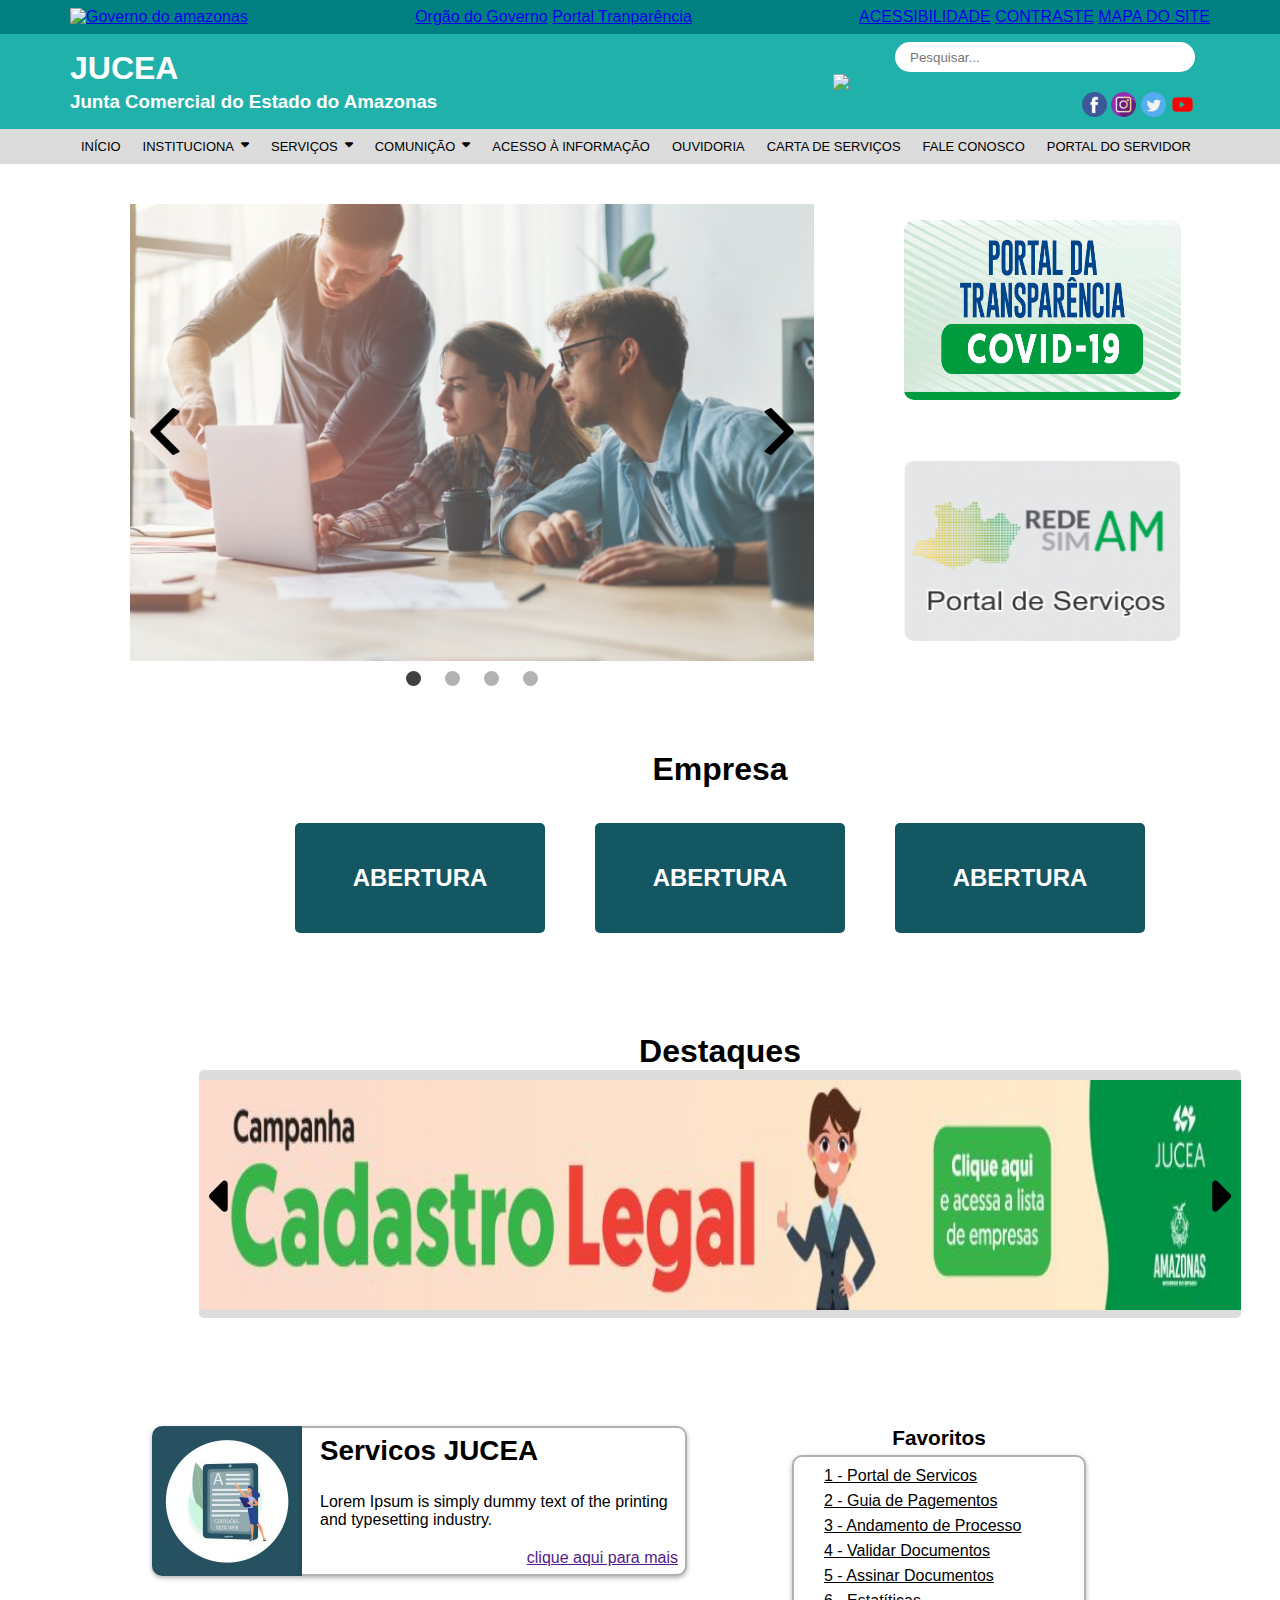
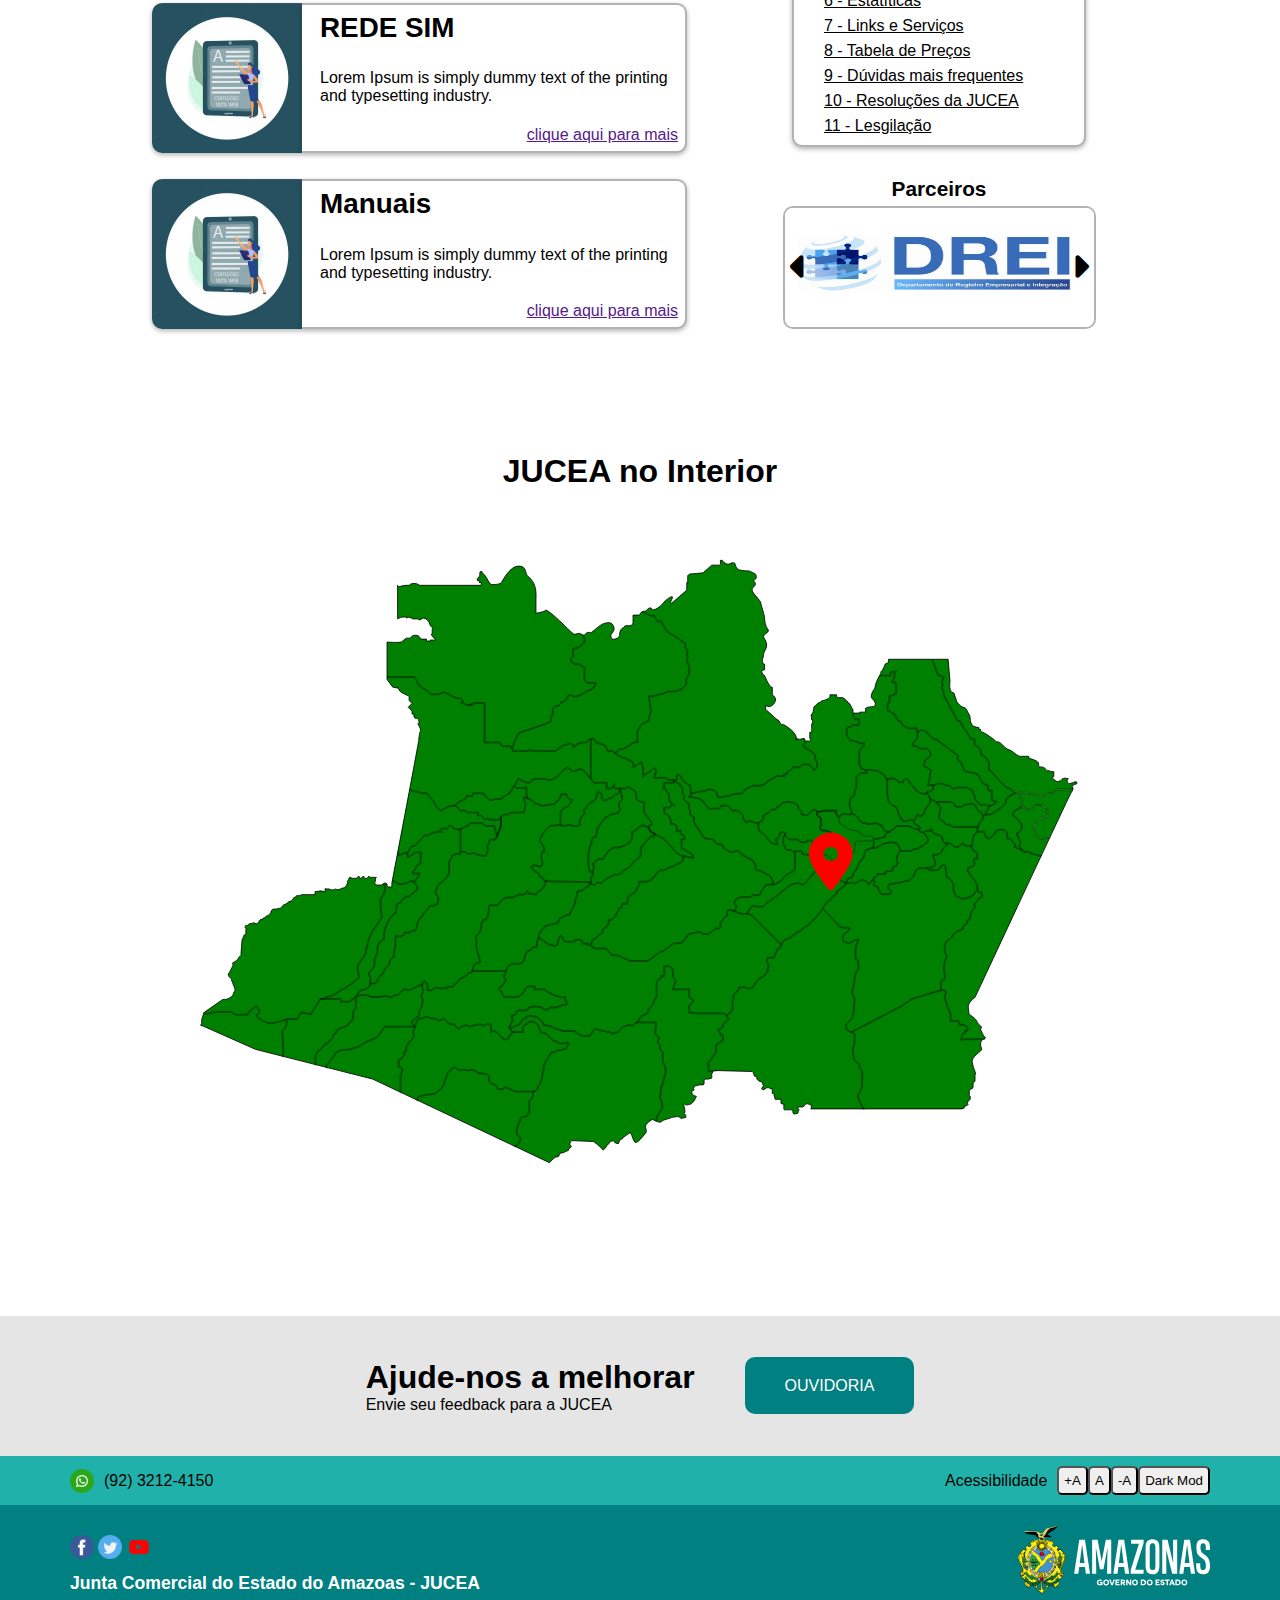
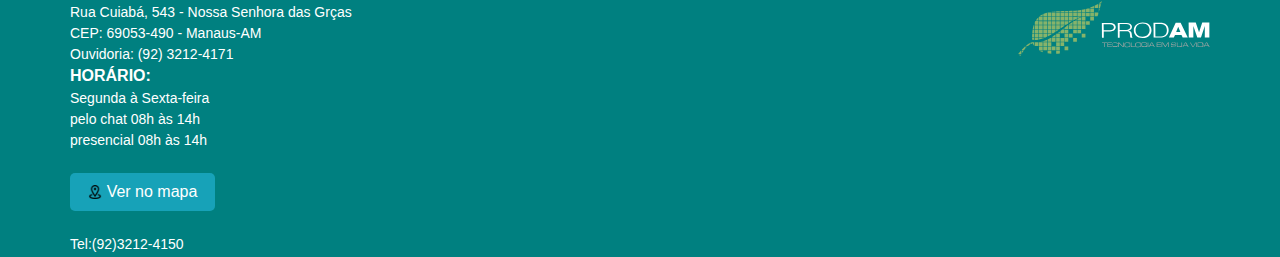
==== index.html @ 5df9aac1 "finalizado a home do site jucea" ====
<!DOCTYPE html>
<html>
    <head>
        <meta charset="utf-8">
        <link rel="stylesheet" href="./styles/home.css">
        <link rel="stylesheet" href="./styles/carousel.css">
        <link rel="stylesheet" href="./js/carousel.js">
        <link rel="stylesheet" href="./styles/mapa-amazonas.css">
        <link rel="stylesheet" href="https://cdnjs.cloudflare.com/ajax/libs/font-awesome/6.0.0/css/all.min.css">
    </head>
    <body>
        <!--started cabecalho cima-->
        <section id="head-gov">
            <div class="row-content-links-rodape">

                <div class="logo-amazonas-head">
                    <a href="http://www.amazonas.am.gov.br">
                        <img src="https://apstatic.prodam.am.gov.br/images/logo_governo/logo-gov-horizontal-contraste.png" alt="Governo do amazonas">
                    </a>
                </div>

                <div class="links-governo-head">
                    <a href="http://www.amazonas.am.gov.br/nosso-governo/">Orgão do Governo</a>
                    <a href="https://www.transparencia.am.gov.br/">Portal Tranparência</a>
                </div>
                
                <div class="site-options-head">
                    <a href="#">ACESSIBILIDADE</a>
                    <a href="#">CONTRASTE</a>
                    <a href="#">MAPA DO SITE</a>
                </div>

            </div>
        </section>
        <!--end cabecalho cima-->

        <!--stared cabecalho baixo-->
        <section id="head-sec">
            <div class="row-content-head-sec">
               
                <div class="titulo-head-sec">
                    <h1>JUCEA</h1>
                    <h3>Junta Comercial do Estado do Amazonas</h3>
                </div>
    
                <div class="gold-img-jucea">
                    <img src="http://www.jucea.am.gov.br/wp-content/themes/jucea/static/images/selo.png">
                </div>
    
                <div class="pesquisa-link">
                    <input type="search" name="search" placeholder="Pesquisar...">
    
                    <div class="icons-rede">
                        <a href="https://twitter.com/AmazonasGoverno"><img src="./img/icons/facebook.png"></a>
                        <a href="https://www.instagram.com/juceaam/"><img src="./img/icons/instagram.png"></a>
                        <a href="https://twitter.com/AmazonasGoverno"><img src="./img/icons/twitter.png"></a>
                        <a href="https://www.youtube.com/user/TVSenadoOficial"><img src="./img/icons/youtube.png"></a>
                    </div>
                </div>
            </div>
        </section>
        <!--end cabecalho baixo-->

        <!--MENU DO SITE-->
        <section id="head-menu">
            <ul class="navbar-menu">
                <li><a href="#">INÍCIO</a></li>
                <li>
                    <a>INSTITUCIONA<i class="fa-solid fa-caret-down"></i></a>    
                    <ul class="navbar-submenu">
                        <li><a>SOBRE A JUCEA</a></li>
                        <li><a>ESTRUTURA ORGANIZACIONAL</a></li>
                        <li><a>ENDEREÇOS E TELEFONE</a></li>
                        <li><a>LEILOIROS</a></li>
                        <li><a>TRADUTORES</a></li>
                        <li><a>MANUEL DE EXIGÊNCIAS</a></li>
                        <li><a>COLEGIOS DE VOGAIS</a></li>
                        <li><a>ATOS DECISÓRIOS</a></li>
                        <li><a>REDE SIM DIGITAL</a></li>
                    </ul>
                </li>
                <li><a>SERVIÇOS<i class="fa-solid fa-caret-down"></i></a>
                    <ul class="navbar-submenu">
                        <li><a>TABELA DE PREÇOS</a></li>
                        <li><a>LINKS E SERVIÇOS</a></li>
                        <li><a>ESTATISTICA</a></li>
                        <li><a>DARC</a></li>
                        <li><a>MANUAIS</a></li>
                    </ul>
                </li>          
                <li><a>COMUNIÇÃO<i class="fa-solid fa-caret-down"></i></a>
                    <ul class="navbar-submenu">
                        <li><a>NOTÍCIAS</a></li>
                        <li><a>JUNTAS COMERCIAIS</a></li>
                        <li><a>REVISTAS</a></li>
                        <li><a>GALERIAS DE IMAGENS</a></li>
                    </ul>
                </li>
                <li><a>ACESSO À INFORMAÇÃO</a></li>
                <li><a>OUVIDORIA</a></li>
                <li><a>CARTA DE SERVIÇOS</a></li>
                <li><a>FALE CONOSCO</a></li>
                <li><a>PORTAL DO SERVIDOR</a></li>
            </ul>
        </section>

        <!--carousel + imgs-->
        <section id="content-main">
            <!--widget slider start-->
            <div class="carousel">
                <button class="carousel-button carousel-button--right">
                    <img src="./img/icons/right-arrow.png" alt="">
                </button>

                <div class="carousel-track-container">
                   <ul class="carousel-track">
                       <li class="carousel-slide current-slide">
                            <img class="carousel-img" src="./img/img1.png" alt="">
                       </li>

                        <li class="carousel-slide">
                            <img class="carousel-img" src="./img/img2.png" alt="">
                        </li>

                        <li class="carousel-slide">
                            <img class="carousel-img" src="./img/img3.png" alt="">
                        </li>

                        <li class="carousel-slide">
                            <img class="carousel-img" src="./img/img4.png" alt="">
                        </li>
                   </ul>
                </div>

                <button class="carousel-button carousel-button--left">
                    <img src="./img/icons/left-arrow.png" alt="">
                </button>

                 <!--start INDICATORS-->
                <div class="carousel-nav">
                    <button class="carousel-indicator current-slide"></button>
                    <button class="carousel-indicator"></button>
                    <button class="carousel-indicator"></button>
                    <button class="carousel-indicator"></button>
                </div>
                <!--end INDICATORS-->
            </div>
            <!--widget CAROUSEL end-->

        
            <!--start Links img-->
            <div class="links-img-favoritos">

                <!--start link portal tranparencia-->
                <a href="http://www.transparencia.am.gov.br/covid-19/">
                    <img src="./img/porta-covid.png" alt="" class="portal-covid">
                </a>
                <!--end link portal transparencia-->

                <!--start portal servicos-->
                <a href="https://portalservicos.jucea.am.gov.br/Portal">
                    <img src="./img/portal-servicos.png" alt="" class="portal-servicos">
                </a>
                <!--end portal servicos-->

            </div>
            <!--end Links Img-->
                
        </section>
   

        <!--start Empresa-->
        <div class="content-empresa">
            <h1 class="titulo">Empresa</h1>
            <div class="box-empresa">
                <a href="#">
                    <div class="box">
                        <h1>ABERTURA</h1>
                    </div>
                </a>

                <a href="#">
                    <div class="box">
                        <h1>ABERTURA</h1>
                    </div>
                </a>

                <a href="#">
                    <div class="box">
                        <h1>ABERTURA</h1>
                    </div>
                </a>
            </div>
        </div>
        <!--end Empresa-->


        <!--start Destaques-->
        <div class="content-destaques">         
            <h1 class="titulo">Destaques</h1>
           <div class="barra">
            <div class="container-destaques">
                <div class="slides-destaques">
                    <div class="slide-destaques">
                        <a href="#">
                            <img src="img/destaques/cadastro-legal.jpg" alt="">
                        </a>
                    </div>

                    <div class="slide-destaques">
                        <a href="#">
                            <img src="img/destaques/campanha.jpeg" alt="">
                        </a>
                    </div>

                    <div class="slide-destaques">
                        <a href="#">
                            <img src="img/destaques/pix.svg" alt="">
                        </a>
                    </div>
                </div>
    
                <div class="slides-controls-destaques">
                    <button id="prev-button">
                        <i class="fa-solid fa-caret-left"></i>
                    </button>

                    <button id="next-button">
                        <i class="fa-solid fa-caret-right"></i>
                    </button>
                </div>
            </div>
           </div>

        </div>
        <!--end Destaques-->

        <!-- start informacoes-->
        <div class="content-informacoes">
            <div class="container-links">
                <div class="box-links">
                    <img src="./img/widgets/certidoes.png" alt="">
                    <div class="box-text-links">
                        <h1>Servicos JUCEA</h1>
                        <p>
                            Lorem Ipsum is simply dummy text of the printing and typesetting industry.
                        </p>
                        <a href="">clique aqui para mais</a>
                    </div>
                </div>

                <div class="box-links">
                    <img src="./img/widgets/certidoes.png" alt="">
                    <div class="box-text-links">
                        <h1>REDE SIM</h1>
                        <p>
                            Lorem Ipsum is simply dummy text of the printing and typesetting industry.
                        </p>
                        <a href="">clique aqui para mais</a>
                    </div>
                </div>

                <div class="box-links">
                    <img src="./img/widgets/certidoes.png" alt="">
                    <div class="box-text-links">
                        <h1>Manuais</h1>
                        <p>
                            Lorem Ipsum is simply dummy text of the printing and typesetting industry.
                        </p>
                        <a href="">clique aqui para mais</a>
                    </div>
                </div>
            </div>

            <div class="container-favoritos">   
                <h1>Favoritos</h1>
                <ul class="favoritos">
                    <li><a href="">1 - Portal de Servicos</a></li>
                    <li><a href="">2 - Guia de Pagementos</a></li>
                    <li><a href="">3 - Andamento de Processo</a></li>
                    <li><a href="">4 - Validar Documentos</a></li>
                    <li><a href="">5 - Assinar Documentos</a></li>
                    <li><a href="">6 - Estatíticas</a></li>
                    <li><a href="">7 - Links e Serviços</a></li>
                    <li><a href="">8 - Tabela de Preços</a></li>
                    <li><a href="">9 - Dúvidas mais frequentes</a></li>
                    <li><a href="">10 - Resoluções da JUCEA</a></li>
                    <li><a href="">11 - Lesgilação</a></li>
                </ul>

                <h1>Parceiros</h1>
                <div class="container-parceiros">
                    <div class="slides-parceiros">
                        <div class="slide-parceiros">
                            <img src="./img/partners/drei01.jpg" alt="">
                        </div>

                        <div class="slide-parceiros">
                            <img src="./img/partners/e-ouvi.png" alt="">
                        </div>

                        <div class="slide-parceiros">
                            <img src="./img/partners/e-sic.png" alt="">
                        </div>

                        <div class="slide-parceiros">
                            <img src="./img/partners/fenaju.png" alt="">
                        </div>

                        <div class="slide-parceiros">
                            <img src="./img/partners/reclame-drei.png" alt="">
                        </div>

                        <div class="slide-parceiros">
                            <img src="./img/partners/sedecti.png" alt="">
                        </div>
                    </div>

                    <div class="slide-controls-parceiros">
                        <button id="prev-button-parceiros">
                            <i class="fa-solid fa-caret-left"></i>
                        </button>

                        <button id="next-button-parceiros">
                            <i class="fa-solid fa-caret-right"></i>
                        </button>
                    </div>
                </div>
            </div>
        </div>
        <!-- end informatcoes-->



        <!-- start mapa-amazonas -->
        <div class="content-mapa">
            <h1 class="titulo-mapa">JUCEA no Interior</h1>

            <!--start mapa-amazonas-->
            <div class="mapa-amazonas">
                <?xml version="1.0" encoding="utf-8"?>
                <svg version="1.1" id="Layer_1" xmlns="http://www.w3.org/2000/svg" xmlns:xlink="http://www.w3.org/1999/xlink" x="0px" y="0px"
                    viewBox="0 0 1080 1080" style="enable-background:new 0 0 1080 1080;" xml:space="preserve">
                    <g>
                        <g>
                            <path class="st0" d="M242.25,565.36c0,0,32.28-169.47,32.28-171.78c0-2.31,1.15-9.22,1.15-9.22s2.31-1.15,0-5.76
                                c-2.31-4.61-2.31-4.61-2.31-4.61s2.31,1.15,1.15-3.46c-1.15-4.61-3.46-2.31-3.46-2.31l-2.31-2.31v-3.46h-2.31V359l-2.31-2.31
                                l-2.31-2.31l4.61-4.61l-3.46-3.46v-4.61c0,0,1.15,0-3.46-2.31c-4.61-2.31-6.92-2.31-9.22-6.92c-2.31-4.61-1.15-1.15-1.15-1.15
                                l-5.76-1.15l-6.92-9.22v-44.96c0,0,10.38,1.15,17.29,0l5.76-4.61h4.61l2.31-2.31c0,0,0-1.15,4.61-1.15c4.61,0,5.76,4.61,5.76,4.61
                                h4.61h2.31v2.31h4.61v-1.15h4.61c0,0,3.46,1.15,0-2.31c-3.46-3.46-3.46-4.61-3.46-4.61s1.15,1.15,1.15-3.46
                                c0-4.61,1.15-4.61-1.15-5.76s-1.15-8.07-9.22-10.38l-4.61,2.31l-2.31-1.15c0,0,0,0-3.46,0s-2.31,0-4.61-1.15
                                c-2.31-1.15-4.61-1.15-5.76,0c0,0,2.31-1.15-2.31-1.15c-4.61,0-8.07,2.31-8.07,2.31v-40.35c0,0-1.15,2.31,3.46,1.15
                                c4.61-1.15,6.92-1.15,6.92-1.15H263c0,0,1.15-2.31,5.76-2.31c4.61,0,6.92,2.31,6.92,2.31h73.78v-1.15v-2.31h-2.31v-2.31h-2.31
                                v-2.31c0,0,1.15,1.15,1.15,0c0-1.15,0-2.31,1.15-2.31s0-4.61,1.15-5.76s2.31-1.15,2.31,1.15c0,0,3.46,2.31,5.76,6.92
                                s4.61,6.92,4.61,6.92s10.38,1.15,12.68-2.31c2.31-3.46,10.38-19.6,20.75-19.6s6.92,9.22,11.53,12.68
                                c4.61,3.46,10.38,10.38,9.22,26.52v17.29c0,0,9.22-1.15,11.53-3.46c2.31-2.31,26.52,21.9,26.52,21.9s6.92,6.92,8.07,6.92
                                s4.61-1.15,5.76-1.15s4.61,2.31,5.76,2.31s2.31-3.46,4.61-3.46s4.61,0,4.61,0s10.38-9.22,13.83-10.38c3.46-1.15,8.07-2.31,10.38,0
                                c2.31,2.31,3.46,5.76,2.31,8.07s-3.46,4.61-3.46,5.76c0,1.15,0,5.76,4.61,4.61c4.61-1.15,5.76-3.46,5.76-4.61
                                c0-1.15,0-6.92,4.61-9.22l2.31-2.31h6.92c0,0,2.31-2.31,2.31-3.46c0-1.15,0-9.22,0-9.22h8.07c0,0,1.15-4.61,4.61-4.61
                                c3.46,0,2.31,0,4.61-2.31c2.31-2.31,4.61-2.31,5.76,0c1.15,2.31,9.22-2.31,12.68-6.92c3.46-4.61,10.38-9.22,11.53-8.07
                                c1.15,1.15-3.46,5.76-1.15,8.07l18.45-16.14v-9.22h1.15v-8.07c0,0,1.15-2.31,4.61-2.31c3.46,0,13.83-1.15,13.83-1.15l10.38-9.22
                                h9.22l1.15-1.15V178h2.31c0,0,1.15,2.31,3.46,3.46c2.31,1.15,3.46,1.15,3.46,1.15s1.15,0,3.46-1.15c2.31-1.15,4.61,0,4.61,0
                                s1.15,6.92,5.76,8.07c4.61,1.15,11.53,1.15,11.53,1.15s8.07,3.46,8.07,4.61c0,1.15,1.15,3.46,0,4.61
                                c-1.15,1.15-3.46,2.31-2.31,3.46c1.15,1.15,2.31,2.31,1.15,4.61c-1.15,2.31-3.46,2.31-3.46,5.76c0,3.46,10.38,12.68,10.38,14.99
                                c0,2.31,4.61,14.99,4.61,18.45c0,3.46,1.15,10.38,3.46,12.68c2.31,2.31,0,4.61,0,4.61s-5.76,3.46-4.61,5.76
                                c1.15,2.31,4.61,6.92,3.46,11.53c-1.15,4.61-3.46,5.76-3.46,9.22c0,3.46-3.46,8.07,0,11.53h1.15v6.92c0,0-3.46,0-3.46,2.31
                                s3.46,3.46,4.61,6.92c1.15,3.46,5.76,12.68,8.07,11.53v9.22c0,0,5.76,3.46,3.46,8.07c-2.31,4.61-3.46,4.61-5.76,5.76
                                c-2.31,1.15-5.76-1.15-5.76-1.15v4.61l12.68,11.53l3.46,2.31l1.15,2.31l2.31,2.31h2.31l3.46,2.31c0,0,11.53,6.92,11.53,13.83
                                c0,6.92,0,0,0,0s2.31,2.31,5.76,1.15c3.46-1.15,4.61,0,4.61,0s-1.15,2.31,1.15,2.31s4.61,0,4.61,0s1.15,0,1.15-1.15
                                s-1.15-1.15-1.15-2.31c0-1.15,0-6.92,0-6.92s2.31,0,2.31-1.15c0-1.15,0-9.22,0-9.22h1.15v-4.61h-1.15c0,0-1.15-6.92,0-6.92
                                c1.15,0,0,1.15,1.15-1.15s1.15-5.76,1.15-5.76s0-2.31,2.31-3.46s1.15-2.31,4.61-3.46s0-1.15,4.61-2.31s8.07-3.46,8.07-4.61
                                s0-2.31,0-2.31h8.07v1.15c0,0,0,2.31,2.31,2.31s4.61-1.15,6.92,1.15c2.31,2.31,6.92,5.76,8.07,9.22c1.15,3.46,2.31,3.46,2.31,3.46
                                V359v2.31h8.07v-1.15h6.92v-3.46c0,0-1.15-1.15,2.31-2.31c3.46-1.15,8.07,0,9.22-2.31c1.15-2.31-1.15-5.76-2.31-6.92
                                c-1.15-1.15-2.31-1.15-2.31-4.61s4.61-9.22,4.61-10.38s1.15-5.76,3.46-10.38c2.31-4.61,3.46-5.76,3.46-6.92s0-1.15,1.15-2.31
                                c1.15-1.15,3.46-5.76,3.46-6.92s2.31-2.31,3.46-2.31c1.15,0,1.15-4.61,1.15-4.61h71.48l2.31,26.52c0,0-2.31,13.83,4.61,13.83
                                l3.46,10.38c0,0,3.46,5.76,8.07,6.92c4.61,1.15,3.46,3.46,5.76,6.92c2.31,3.46,2.31,4.61,2.31,6.92s1.15,8.07,4.61,9.22
                                c3.46,1.15,5.76,1.15,5.76,1.15v2.31h2.31c0,0-1.15,2.31,2.31,3.46c3.46,1.15,9.22,5.76,12.68,8.07c3.46,2.31,2.31,3.46,5.76,3.46
                                c3.46,0,8.07,8.07,12.68,9.22c4.61,1.15,10.38,8.07,13.83,8.07s10.38,0,10.38,0v2.31c0,0,10.38,2.31,11.53,5.76
                                c1.15,3.46-1.15,4.61,2.31,4.61s5.76,1.15,6.92,3.46c1.15,2.31,2.31,0,3.46,1.15c1.15,1.15,5.76,1.15,5.76,1.15v5.76
                                c0,0-1.15,0-1.15,1.15s-1.15,1.15,1.15,2.31c2.31,1.15,2.31,3.46,5.76,2.31s2.31,0,3.46-1.15s0-2.31,2.31-2.31
                                c2.31,0,2.31-1.15,3.46,0c1.15,1.15,2.31-1.15,2.31,0c0,1.15-1.15,1.15-1.15,2.31s0,2.31,0,2.31l1.15,1.15c0,0,0,1.15,3.46,0
                                s1.15,0,3.46-1.15c2.31-1.15,3.46,0,3.46,0v1.15c0,0,0,1.15-1.15,1.15c-1.15,0-2.31,0-2.31,1.15c0,0-2.31,0-2.31,1.15
                                c0,1.15,1.15,1.15,1.15,2.31s0,2.31-2.31,5.76c-2.31,3.46-115.29,245.56-115.29,245.56s-9.22,5.76-8.07,12.68
                                c1.15,6.92,0,6.92,3.46,9.22c3.46,2.31,6.92,5.76,6.92,6.92s3.46,4.61,3.46,4.61l2.31,2.31c0,0-1.15,1.15-1.15,2.31
                                c0,1.15,0,1.15,1.15,3.46c1.15,2.31,2.31,4.61,2.31,4.61l2.31,2.31l-1.15,1.15c0,0-3.46,0-4.61,4.61
                                c-1.15,4.61,1.15,5.76,1.15,8.07s-12.68,9.22-11.53,14.99c1.15,5.76,2.31,9.22,3.46,11.53c1.15,2.31,0,4.61,0,4.61v2.31v2.31v1.15
                                v1.15l-2.31,2.31v2.31v1.15c0,0,0,0,0,1.15c0,1.15-1.15,2.31-1.15,2.31c-1.15,0-2.31,1.15-2.31,1.15l-1.15,1.15v5.76l1.15,1.15
                                v2.31v1.15l-1.15,1.15l-1.15,1.15l-1.15,2.31l1.15,1.15l-2.31,2.31h-1.15l-2.31,1.15l1.15,1.15l-3.46,1.15h-181
                                c0,0,2.31-3.46,0-4.61c-2.31-1.15-4.61-2.31-5.76-1.15c-1.15,1.15-2.31,2.31-2.31,2.31l-1.15,1.15c0,0,0,0-1.15,0
                                c-1.15,0-3.46,0-3.46,0l-2.31,1.15l2.31,2.31c0,0-1.15,1.15-1.15,2.31c0,1.15-1.15,2.31-1.15,2.31s-1.15,0-2.31,0
                                s-1.15,1.15-2.31,0c-1.15-1.15,0-4.61-2.31-4.61s-8.07,0-8.07,0s-1.15,0-1.15-1.15s0-3.46,0-3.46v-2.31c0,0-3.46,0-3.46-1.15
                                c0-1.15,0-4.61,0-4.61h-6.92l-1.15-4.61c0,0-1.15,0,0-1.15c1.15-1.15-2.31-1.15-2.31-1.15v-4.61v-1.15h-2.31
                                c0,0-1.15-1.15-2.31-1.15c-1.15,0-2.31,0-2.31,0l-1.15,1.15l-2.31,1.15c0,0-2.31,0-2.31-1.15c0-1.15,2.31-3.46,2.31-3.46
                                s-1.15-1.15-1.15-2.31c0-1.15-1.15-2.31-1.15-2.31l-3.46-1.15l-2.31-2.31v-2.31l-2.31-1.15c0,0-1.15,0-1.15-1.15
                                c0-1.15-1.15-3.46-1.15-3.46l-1.15-1.15h-2.31l-43.81-1.15c0,0-2.31,3.46-2.31,4.61c0,1.15,0,4.61,0,4.61l-4.61,1.15h-3.46
                                l-1.15,1.15v3.46v1.15l-1.15,1.15h-4.61c0,0-3.46,1.15-4.61,1.15c-1.15,0-2.31,3.46-2.31,3.46s1.15,1.15,0,2.31
                                c-1.15,1.15-2.31-1.15-2.31,1.15s2.31,4.61,2.31,4.61l3.46,1.15c0,0-3.46,8.07-6.92,9.22c-3.46,1.15-4.61,1.15-4.61,1.15
                                l-2.31-1.15c0,0-1.15,0-1.15,1.15c0,1.15,1.15,5.76,1.15,5.76v1.15v2.31c0,0-2.31,1.15-1.15,1.15s2.31,2.31,2.31,2.31v2.31
                                c-1.15,0-5.76,1.15-5.76,1.15s-2.31-2.31-3.46-2.31c-1.15,0-8.07,1.15-8.07,1.15l-2.31,1.15c0,0-6.92,1.15-9.22,3.46
                                s-5.76,0-5.76,0l-5.76-2.31c0,0-9.22,5.76-8.07,9.22c1.15,3.46,1.15,5.76,1.15,5.76s-9.22,12.68-12.68,12.68
                                s-4.61-11.53-6.92-11.53c-2.31,0-2.31,2.31-3.46,2.31c-1.15,0-4.61,3.46-4.61,3.46l-4.61,3.46l-1.15,3.46h-2.31l-2.31-1.15
                                l-1.15-2.31l-4.61,1.15l-1.15,2.31l-2.31,2.31l-2.31,3.46c0,0-2.31,3.46-3.46,1.15c-1.15-2.31-10.38-9.22-10.38-9.22l-26.52-1.15
                                c0,0-3.46,4.61-1.15,5.76c2.31,1.15,0,2.31,0,2.31s0,1.15-1.15,1.15c-1.15,0-1.15,2.31-1.15,2.31l-2.31,1.15h-1.15l-1.15,1.15
                                l-3.46,1.15H444l-1.15,2.31v1.15c0,0-1.15,1.15-2.31,1.15s-1.15,0-1.15,0l-2.31,1.15l-5.76,5.76l-212.13-100.3L78.54,764.81
                                l-62.25-27.67l-3.46-1.15l1.15-2.31v-2.31v-2.31l1.15-3.46l1.15-3.46V721l23.06-16.14c0,0,2.31,1.15,6.92-1.15
                                c4.61-2.31,4.61-3.46,4.61-3.46s1.15-1.15,1.15-2.31c0-1.15,1.15-2.31,1.15-2.31l1.15-2.31l-1.15-1.15c0,0,1.15,0,0-2.31
                                s-1.15-1.15-1.15-2.31c0-1.15-2.31-5.76-2.31-5.76s0,0,0-1.15c0-1.15-2.31-2.31-2.31-2.31s-1.15-1.15-1.15-2.31
                                c0-1.15-1.15-1.15,0-2.31s2.31-3.46,4.61-8.07s-2.31-3.46,2.31-5.76s4.61-4.61,5.76-5.76c1.15-1.15,2.31-2.31,2.31-2.31v-2.31
                                l1.15-14.99c0,0,0-2.31,1.15-3.46c1.15-1.15,1.15-3.46,1.15-3.46s2.31,0,2.31-1.15s0-2.31,0-3.46c0-1.15,0-3.46,0-3.46l-1.15-1.15
                                l1.15-2.31h2.31l2.31-2.31c0,0,1.15,0,2.31,0c1.15,0,2.31-1.15,2.31-1.15s3.46,2.31,4.61,1.15c1.15-1.15,3.46-4.61,3.46-4.61h1.15
                                l2.31-1.15c0,0,0-1.15,1.15-1.15c1.15,0,2.31-1.15,2.31-1.15s0-1.15,1.15-1.15c1.15,0,1.15,0,2.31-1.15c1.15-1.15,0,0,1.15-1.15
                                c1.15-1.15,1.15-2.31,1.15-2.31l1.15-2.31c0,0,1.15-1.15,2.31-1.15c1.15,0,1.15,0,2.31,0c1.15,0,5.76-1.15,5.76-1.15
                                s0,0,1.15-1.15c1.15-1.15,2.31-2.31,2.31-2.31s-1.15,0,2.31-1.15c3.46-1.15,3.46-3.46,5.76-3.46s4.61-4.61,4.61-4.61
                                s2.31,0,2.31-1.15c0-1.15,2.31-1.15,2.31-1.15s0,0,1.15,0c1.15,0,3.46-1.15,3.46-1.15h16.14v-3.46l6.92-1.15l4.61,1.15l1.15-3.46
                                c0,0-2.31,0,0,0c2.31,0,3.46,0,4.61,0c1.15,0,1.15,1.15,1.15,1.15s1.15,0,2.31,0s4.61-1.15,4.61-1.15l1.15,1.15l4.61-1.15
                                l1.15-1.15c0,0,1.15,0,2.31,0s2.31-2.31,2.31-2.31l1.15-1.15l1.15-3.46v-1.15l1.15-2.31l1.15-2.31l3.46,1.15h2.31h2.31l1.15-1.15
                                l1.15-1.15h1.15v1.15l1.15,1.15c0,0-1.15,0,0,0s2.31-1.15,2.31-1.15l1.15-1.15h1.15v1.15l1.15,1.15h2.31l1.15-1.15
                                c0,0,0-1.15,1.15-1.15c1.15,0,1.15,1.15,2.31,1.15s2.31,0,2.31,0s0,0,1.15,0c1.15,0,3.46,0,3.46,0s-1.15,0-1.15,1.15
                                c0,1.15,0,1.15,0,2.31c0,1.15-1.15,3.46-1.15,3.46l1.15,1.15l1.15,1.15h2.31h2.31h1.15l2.31-1.15c0,0,0-1.15,1.15-1.15
                                c1.15,0,2.31,0,2.31,0l1.15,1.15v2.31l1.15,1.15h2.31c0,0,0,0,1.15,0s1.15,0,1.15,0v-2.31V565.36z"/>
                            <g>
                                <defs>
                                    <path id="SVGID_1_" d="M242.25,566.52c0,0,32.28-169.47,32.28-171.78s1.15-9.22,1.15-9.22s2.31-1.15,0-5.76
                                        c-2.31-4.61-2.31-4.61-2.31-4.61s2.31,1.15,1.15-3.46c-1.15-4.61-3.46-2.31-3.46-2.31l-2.31-2.31v-3.46h-2.31v-3.46l-2.31-2.31
                                        l-2.31-2.31l4.61-4.61l-3.46-3.46v-4.61c0,0,1.15,0-3.46-2.31c-4.61-2.31-6.92-2.31-9.22-6.92c-2.31-4.61-1.15-1.15-1.15-1.15
                                        l-5.76-1.15l-6.92-9.22v-44.96c0,0,10.38,1.15,17.29,0l5.76-4.61h4.61l2.31-2.31c0,0,0-1.15,4.61-1.15
                                        c4.61,0,5.76,4.61,5.76,4.61h4.61h2.31v2.31h4.61v-1.15h4.61c0,0,3.46,1.15,0-2.31c-3.46-3.46-3.46-4.61-3.46-4.61
                                        s1.15,1.15,1.15-3.46c0-4.61,1.15-4.61-1.15-5.76c-2.31-1.15-1.15-8.07-9.22-10.38l-4.61,2.31l-2.31-1.15c0,0,0,0-3.46,0
                                        s-2.31,0-4.61-1.15c-2.31-1.15-4.61-1.15-5.76,0c0,0,2.31-1.15-2.31-1.15c-4.61,0-8.07,2.31-8.07,2.31v-40.35
                                        c0,0-1.15,2.31,3.46,1.15c4.61-1.15,6.92-1.15,6.92-1.15H263c0,0,1.15-2.31,5.76-2.31c4.61,0,6.92,2.31,6.92,2.31h73.78v-1.15
                                        v-2.31h-2.31v-2.31h-2.31v-2.31c0,0,1.15,1.15,1.15,0s0-2.31,1.15-2.31s0-4.61,1.15-5.76s2.31-1.15,2.31,1.15
                                        c0,0,3.46,2.31,5.76,6.92s4.61,6.92,4.61,6.92s10.38,1.15,12.68-2.31s10.38-19.6,20.75-19.6s6.92,9.22,11.53,12.68
                                        c4.61,3.46,10.38,10.38,9.22,26.52v17.29c0,0,9.22-1.15,11.53-3.46c2.31-2.31,26.52,21.9,26.52,21.9s6.92,6.92,8.07,6.92
                                        s4.61-1.15,5.76-1.15s4.61,2.31,5.76,2.31s2.31-3.46,4.61-3.46s4.61,0,4.61,0s10.38-9.22,13.83-10.38
                                        c3.46-1.15,8.07-2.31,10.38,0s3.46,5.76,2.31,8.07s-3.46,4.61-3.46,5.76c0,1.15,0,5.76,4.61,4.61c4.61-1.15,5.76-3.46,5.76-4.61
                                        c0-1.15,0-6.92,4.61-9.22l2.31-2.31h6.92c0,0,2.31-2.31,2.31-3.46s0-9.22,0-9.22h8.07c0,0,1.15-4.61,4.61-4.61
                                        c3.46,0,2.31,0,4.61-2.31c2.31-2.31,4.61-2.31,5.76,0c1.15,2.31,9.22-2.31,12.68-6.92c3.46-4.61,10.38-9.22,11.53-8.07
                                        c1.15,1.15-3.46,5.76-1.15,8.07l18.45-16.14v-9.22h1.15v-8.07c0,0,1.15-2.31,4.61-2.31c3.46,0,13.83-1.15,13.83-1.15l10.38-9.22
                                        h9.22l1.15-1.15v-4.61h2.31c0,0,1.15,2.31,3.46,3.46s3.46,1.15,3.46,1.15s1.15,0,3.46-1.15c2.31-1.15,4.61,0,4.61,0
                                        s1.15,6.92,5.76,8.07c4.61,1.15,11.53,1.15,11.53,1.15s8.07,3.46,8.07,4.61s1.15,3.46,0,4.61s-3.46,2.31-2.31,3.46
                                        c1.15,1.15,2.31,2.31,1.15,4.61c-1.15,2.31-3.46,2.31-3.46,5.76c0,3.46,10.38,12.68,10.38,14.99c0,2.31,4.61,14.99,4.61,18.45
                                        c0,3.46,1.15,10.38,3.46,12.68c2.31,2.31,0,4.61,0,4.61s-5.76,3.46-4.61,5.76c1.15,2.31,4.61,6.92,3.46,11.53
                                        c-1.15,4.61-3.46,5.76-3.46,9.22s-3.46,8.07,0,11.53h1.15v6.92c0,0-3.46,0-3.46,2.31s3.46,3.46,4.61,6.92
                                        c1.15,3.46,5.76,12.68,8.07,11.53v9.22c0,0,5.76,3.46,3.46,8.07c-2.31,4.61-3.46,4.61-5.76,5.76c-2.31,1.15-5.76-1.15-5.76-1.15
                                        v4.61l12.68,11.53l3.46,2.31l1.15,2.31l2.31,2.31h2.31l3.46,2.31c0,0,11.53,6.92,11.53,13.83c0,6.92,0,0,0,0
                                        s2.31,2.31,5.76,1.15c3.46-1.15,4.61,0,4.61,0s-1.15,2.31,1.15,2.31s4.61,0,4.61,0s1.15,0,1.15-1.15s-1.15-1.15-1.15-2.31
                                        c0-1.15,0-6.92,0-6.92s2.31,0,2.31-1.15s0-9.22,0-9.22h1.15v-4.61h-1.15c0,0-1.15-6.92,0-6.92c1.15,0,0,1.15,1.15-1.15
                                        c1.15-2.31,1.15-5.76,1.15-5.76s0-2.31,2.31-3.46c2.31-1.15,1.15-2.31,4.61-3.46s0-1.15,4.61-2.31s8.07-3.46,8.07-4.61
                                        s0-2.31,0-2.31h8.07v1.15c0,0,0,2.31,2.31,2.31s4.61-1.15,6.92,1.15c2.31,2.31,6.92,5.76,8.07,9.22
                                        c1.15,3.46,2.31,3.46,2.31,3.46v2.31v2.31h8.07v-1.15h6.92v-3.46c0,0-1.15-1.15,2.31-2.31s8.07,0,9.22-2.31
                                        c1.15-2.31-1.15-5.76-2.31-6.92c-1.15-1.15-2.31-1.15-2.31-4.61c0-3.46,4.61-9.22,4.61-10.38s1.15-5.76,3.46-10.38
                                        s3.46-5.76,3.46-6.92s0-1.15,1.15-2.31c1.15-1.15,3.46-5.76,3.46-6.92s2.31-2.31,3.46-2.31c1.15,0,1.15-4.61,1.15-4.61h71.48
                                        l2.31,26.52c0,0-2.31,13.83,4.61,13.83l3.46,10.38c0,0,3.46,5.76,8.07,6.92s3.46,3.46,5.76,6.92c2.31,3.46,2.31,4.61,2.31,6.92
                                        s1.15,8.07,4.61,9.22c3.46,1.15,5.76,1.15,5.76,1.15v2.31h2.31c0,0-1.15,2.31,2.31,3.46c3.46,1.15,9.22,5.76,12.68,8.07
                                        c3.46,2.31,2.31,3.46,5.76,3.46c3.46,0,8.07,8.07,12.68,9.22c4.61,1.15,10.38,8.07,13.83,8.07s10.38,0,10.38,0v2.31
                                        c0,0,10.38,2.31,11.53,5.76c1.15,3.46-1.15,4.61,2.31,4.61s5.76,1.15,6.92,3.46c1.15,2.31,2.31,0,3.46,1.15
                                        c1.15,1.15,5.76,1.15,5.76,1.15v5.76c0,0-1.15,0-1.15,1.15c0,1.15-1.15,1.15,1.15,2.31c2.31,1.15,2.31,3.46,5.76,2.31
                                        s2.31,0,3.46-1.15s0-2.31,2.31-2.31c2.31,0,2.31-1.15,3.46,0c1.15,1.15,2.31-1.15,2.31,0c0,1.15-1.15,1.15-1.15,2.31
                                        s0,2.31,0,2.31l1.15,1.15c0,0,0,1.15,3.46,0s1.15,0,3.46-1.15c2.31-1.15,3.46,0,3.46,0v1.15c0,0,0,1.15-1.15,1.15
                                        c-1.15,0-2.31,0-2.31,1.15c0,0-2.31,0-2.31,1.15c0,1.15,1.15,1.15,1.15,2.31s0,2.31-2.31,5.76
                                        c-2.31,3.46-115.29,245.56-115.29,245.56s-9.22,5.76-8.07,12.68c1.15,6.92,0,6.92,3.46,9.22c3.46,2.31,6.92,5.76,6.92,6.92
                                        c0,1.15,3.46,4.61,3.46,4.61l2.31,2.31c0,0-1.15,1.15-1.15,2.31c0,1.15,0,1.15,1.15,3.46c1.15,2.31,2.31,4.61,2.31,4.61
                                        l2.31,2.31l-1.15,1.15c0,0-3.46,0-4.61,4.61c-1.15,4.61,1.15,5.76,1.15,8.07s-12.68,9.22-11.53,14.99
                                        c1.15,5.76,2.31,9.22,3.46,11.53c1.15,2.31,0,4.61,0,4.61v2.31v2.31v1.15v1.15l-2.31,2.31v2.31v1.15c0,0,0,0,0,1.15
                                        c0,1.15-1.15,2.31-1.15,2.31c-1.15,0-2.31,1.15-2.31,1.15l-1.15,1.15v5.76l1.15,1.15v2.31v1.15l-1.15,1.15l-1.15,1.15
                                        l-1.15,2.31l1.15,1.15l-2.31,2.31h-1.15l-2.31,1.15l1.15,1.15l-3.46,1.15h-181c0,0,2.31-3.46,0-4.61
                                        c-2.31-1.15-4.61-2.31-5.76-1.15c-1.15,1.15-2.31,2.31-2.31,2.31l-1.15,1.15c0,0,0,0-1.15,0c-1.15,0-3.46,0-3.46,0l-2.31,1.15
                                        l2.31,2.31c0,0-1.15,1.15-1.15,2.31c0,1.15-1.15,2.31-1.15,2.31s-1.15,0-2.31,0s-1.15,1.15-2.31,0c-1.15-1.15,0-4.61-2.31-4.61
                                        s-8.07,0-8.07,0s-1.15,0-1.15-1.15c0-1.15,0-3.46,0-3.46v-2.31c0,0-3.46,0-3.46-1.15c0-1.15,0-4.61,0-4.61h-6.92l-1.15-4.61
                                        c0,0-1.15,0,0-1.15c1.15-1.15-2.31-1.15-2.31-1.15v-4.61v-1.15h-2.31c0,0-1.15-1.15-2.31-1.15c-1.15,0-2.31,0-2.31,0l-1.15,1.15
                                        l-2.31,1.15c0,0-2.31,0-2.31-1.15c0-1.15,2.31-3.46,2.31-3.46s-1.15-1.15-1.15-2.31s-1.15-2.31-1.15-2.31l-3.46-1.15l-2.31-2.31
                                        v-2.31l-2.31-1.15c0,0-1.15,0-1.15-1.15s-1.15-3.46-1.15-3.46l-1.15-1.15h-2.31l-43.81-1.15c0,0-2.31,3.46-2.31,4.61
                                        c0,1.15,0,4.61,0,4.61l-4.61,1.15h-3.46l-1.15,1.15v3.46v1.15l-1.15,1.15h-4.61c0,0-3.46,1.15-4.61,1.15
                                        c-1.15,0-2.31,3.46-2.31,3.46s1.15,1.15,0,2.31c-1.15,1.15-2.31-1.15-2.31,1.15c0,2.31,2.31,4.61,2.31,4.61l3.46,1.15
                                        c0,0-3.46,8.07-6.92,9.22c-3.46,1.15-4.61,1.15-4.61,1.15l-2.31-1.15c0,0-1.15,0-1.15,1.15c0,1.15,1.15,5.76,1.15,5.76v1.15
                                        v2.31c0,0-2.31,1.15-1.15,1.15s2.31,2.31,2.31,2.31v2.31c-1.15,0-5.76,1.15-5.76,1.15s-2.31-2.31-3.46-2.31
                                        c-1.15,0-8.07,1.15-8.07,1.15l-2.31,1.15c0,0-6.92,1.15-9.22,3.46s-5.76,0-5.76,0l-5.76-2.31c0,0-9.22,5.76-8.07,9.22
                                        c1.15,3.46,1.15,5.76,1.15,5.76s-9.22,12.68-12.68,12.68s-4.61-11.53-6.92-11.53c-2.31,0-2.31,2.31-3.46,2.31
                                        c-1.15,0-4.61,3.46-4.61,3.46l-4.61,3.46l-1.15,3.46h-2.31l-2.31-1.15l-1.15-2.31l-4.61,1.15l-1.15,2.31l-2.31,2.31l-2.31,3.46
                                        c0,0-2.31,3.46-3.46,1.15c-1.15-2.31-10.38-9.22-10.38-9.22l-26.52-1.15c0,0-3.46,4.61-1.15,5.76c2.31,1.15,0,2.31,0,2.31
                                        s0,1.15-1.15,1.15c-1.15,0-1.15,2.31-1.15,2.31l-2.31,1.15h-1.15l-1.15,1.15l-3.46,1.15H444l-1.15,2.31v1.15
                                        c0,0-1.15,1.15-2.31,1.15s-1.15,0-1.15,0l-2.31,1.15l-5.76,5.76L219.19,801.7L78.54,765.96l-62.25-27.67l-3.46-1.15l1.15-2.31
                                        v-2.31v-2.31l1.15-3.46l1.15-3.46v-1.15l23.06-16.14c0,0,2.31,1.15,6.92-1.15s4.61-3.46,4.61-3.46s1.15-1.15,1.15-2.31
                                        c0-1.15,1.15-2.31,1.15-2.31l1.15-2.31l-1.15-1.15c0,0,1.15,0,0-2.31c-1.15-2.31-1.15-1.15-1.15-2.31
                                        c0-1.15-2.31-5.76-2.31-5.76s0,0,0-1.15s-2.31-2.31-2.31-2.31s-1.15-1.15-1.15-2.31c0-1.15-1.15-1.15,0-2.31
                                        c1.15-1.15,2.31-3.46,4.61-8.07c2.31-4.61-2.31-3.46,2.31-5.76s4.61-4.61,5.76-5.76s2.31-2.31,2.31-2.31v-2.31l1.15-14.99
                                        c0,0,0-2.31,1.15-3.46c1.15-1.15,1.15-3.46,1.15-3.46s2.31,0,2.31-1.15c0-1.15,0-2.31,0-3.46c0-1.15,0-3.46,0-3.46l-1.15-1.15
                                        l1.15-2.31h2.31l2.31-2.31c0,0,1.15,0,2.31,0c1.15,0,2.31-1.15,2.31-1.15s3.46,2.31,4.61,1.15c1.15-1.15,3.46-4.61,3.46-4.61
                                        h1.15l2.31-1.15c0,0,0-1.15,1.15-1.15c1.15,0,2.31-1.15,2.31-1.15s0-1.15,1.15-1.15c1.15,0,1.15,0,2.31-1.15
                                        c1.15-1.15,0,0,1.15-1.15c1.15-1.15,1.15-2.31,1.15-2.31l1.15-2.31c0,0,1.15-1.15,2.31-1.15c1.15,0,1.15,0,2.31,0
                                        c1.15,0,5.76-1.15,5.76-1.15s0,0,1.15-1.15c1.15-1.15,2.31-2.31,2.31-2.31s-1.15,0,2.31-1.15c3.46-1.15,3.46-3.46,5.76-3.46
                                        s4.61-4.61,4.61-4.61s2.31,0,2.31-1.15c0-1.15,2.31-1.15,2.31-1.15s0,0,1.15,0c1.15,0,3.46-1.15,3.46-1.15h16.14v-3.46
                                        l6.92-1.15l4.61,1.15l1.15-3.46c0,0-2.31,0,0,0c2.31,0,3.46,0,4.61,0c1.15,0,1.15,1.15,1.15,1.15s1.15,0,2.31,0
                                        s4.61-1.15,4.61-1.15l1.15,1.15l4.61-1.15l1.15-1.15c0,0,1.15,0,2.31,0s2.31-2.31,2.31-2.31l1.15-1.15l1.15-3.46v-1.15
                                        l1.15-2.31l1.15-2.31l3.46,1.15h2.31h2.31l1.15-1.15l1.15-1.15h1.15v1.15l1.15,1.15c0,0-1.15,0,0,0s2.31-1.15,2.31-1.15
                                        l1.15-1.15h1.15v1.15l1.15,1.15h2.31l1.15-1.15c0,0,0-1.15,1.15-1.15c1.15,0,1.15,1.15,2.31,1.15s2.31,0,2.31,0s0,0,1.15,0
                                        c1.15,0,3.46,0,3.46,0s-1.15,0-1.15,1.15c0,1.15,0,1.15,0,2.31c0,1.15-1.15,3.46-1.15,3.46l1.15,1.15l1.15,1.15h2.31h2.31h1.15
                                        l2.31-1.15c0,0,0-1.15,1.15-1.15c1.15,0,2.31,0,2.31,0l1.15,1.15v2.31l1.15,1.15h2.31c0,0,0,0,1.15,0s1.15,0,1.15,0v-2.31
                                        V566.52z"/>
                                </defs>
                                <clipPath id="SVGID_2_">
                                    <use xlink:href="#SVGID_1_"  style="overflow:visible;"/>
                                </clipPath>
                                <g class="st1">
                                    <path class="st2" d="M109.67,775.76c-1.38,0-8.09-0.77-14.01-1.45c-3.83-0.44-7.45-0.86-7.89-0.86
                                        c-1.18,0-24.35-6.74-28.98-8.09l-35.87-12.73l-8.24-7.08L1.63,727.77l11.06-7.37l8.18,1.17l4.5-1.13l6.96-1.16l17.58-0.01
                                        l4.61,3.46H68.9l1.08-3.24l9.85-7.39l0.34,0.51c1.82,2.73,4.68,7.5,3.39,8.8c-0.87,0.87-2.33,1.73-3.1,2.14l0.96,1.92v0.14
                                        c-0.01-0.05,0.46,1.1,5.48,4.12c5.21,3.13,10.49,3.36,11.16,3.38l17.63-4.7l0.22,0.37c0.15,0.25,3.54,6.16-4.52,14.36
                                        l1.14,25.11C112.55,769.52,112.41,775.76,109.67,775.76z M87.78,772.3c0.47,0,3.35,0.33,8.01,0.86
                                        c5.6,0.64,12.56,1.44,13.88,1.44c1.13,0,1.73-3.68,1.73-6.34l-1.16-25.59l0.18-0.18c6.55-6.55,5.28-11.38,4.71-12.75
                                        l-16.98,4.51c-0.24,0-5.99-0.04-11.83-3.54c-4.74-2.84-5.85-4.26-6.02-4.92l-1.38-2.75l0.52-0.26c0.02-0.01,2.24-1.13,3.31-2.2
                                        c0.31-0.55-1.15-3.68-3.2-6.83l-8.59,6.44l-1.23,3.68H54.14l-4.61-3.46h-17.1l-6.82,1.14l-4.68,1.17l-7.96-1.14l-9.69,6.46
                                        l12.29,16.75l7.94,6.8l35.64,12.65C70.05,767.45,86.72,772.22,87.78,772.3C87.78,772.3,87.78,772.3,87.78,772.3z"/>
                                    <path class="st2" d="M129.03,729.07h-13.02v-1.15h12.35l4.65-8.14l11.55,2.31l11.49-18.38h5.73l1.12-2.25l7.09-1.18l12.72-8.1
                                        h1.15c6.65-4.44,17.32-11.95,18.1-13.52c0.47-0.93-0.06-3.42-0.57-5.83c-0.62-2.95-1.26-6-0.62-7.93
                                        c0.87-2.62,3.56-6.37,5.93-9.68c0.83-1.15,1.6-2.23,2.21-3.14c0.92-1.38,1.69-4.92,2.58-9.03c1.23-5.67,2.77-12.73,5.47-17.46
                                        c2.43-4.26,5.79-9.11,8.49-13c1.97-2.85,4.01-5.79,4.12-6.35c0-0.11-0.12-0.95-0.24-1.84c-1.25-9.15-2.33-20.01,0.4-22.74
                                        c3.21-3.21,4.44-9.87,3.32-13.24c-1.05-3.16-4.09-10.3-4.54-11.35l-12.39-10.13l-22.82,2.28L116.1,561.9l-47.22,11.52
                                        c-0.32,0.16-42.55,19.57-45.93,21.82c-2.82,1.88-20.5,45.55-19.35,51.29c0.6,3.02-1.1,8.69-2.9,14.69
                                        c-1.68,5.6-3.42,11.39-2.87,14.13c1.11,5.54,3.22,31.61,3.45,34.44l9,9l6.25,2.84l-0.48,1.05l-6.51-3l-9.37-9.37l-0.02-0.21
                                        c-0.02-0.29-2.32-28.85-3.45-34.52c-0.6-3.02,1.1-8.69,2.9-14.69c1.68-5.6,3.42-11.39,2.87-14.13
                                        c-1.28-6.38,16.32-50.12,19.84-52.47c3.46-2.3,44.45-21.15,46.19-21.95l47.37-11.56l77.29-12.69l23.33-2.34l12.98,10.62
                                        l0.06,0.13c0.14,0.33,3.48,8.13,4.63,11.57c1.25,3.75-0.05,10.87-3.6,14.42c-2.68,2.68-0.72,17.05-0.08,21.77
                                        c0.17,1.25,0.25,1.81,0.25,2.03c0,0.67-1.06,2.25-4.32,6.97c-2.68,3.87-6.02,8.7-8.43,12.91c-2.61,4.57-4.12,11.53-5.34,17.13
                                        c-0.96,4.39-1.71,7.86-2.75,9.42c-0.62,0.92-1.39,2.01-2.23,3.17c-2.21,3.08-4.96,6.91-5.78,9.37
                                        c-0.55,1.64,0.09,4.66,0.65,7.33c0.6,2.84,1.11,5.29,0.47,6.58c-1.19,2.37-16.86,12.87-18.64,14.06l-0.15,0.1h-1.16l-12.75,8.06
                                        l-6.63,1.1l-1.18,2.36h-5.8l-11.57,18.51l-11.51-2.3L129.03,729.07z"/>
                                    <path class="st2" d="M151.17,787.91l-34.05-2.35l0.08-1.15l32.82,2.26v-14.51l2.44-4.87l3.49-2.33l2.33-3.49l2.27-1.14
                                        l1.17-2.35l3.53-1.18l5.59-6.71l1.19-3.58l2.31-1.15l1.14-3.42l3.74-2.47l9.05-3.39l2.36-3.46l3.29-2.2l1.06-3.18l0.03-5.85
                                        l1.2-3.59l2.23-2.23v-12.42c-1.79,1.36-5.76,4.23-8.46,5.13c-1.97,0.66-3.29,0.28-4.36-0.03c-0.92-0.26-1.58-0.45-2.48,0
                                        c-0.82,0.41-1.41,0.23-1.77,0.01c-1.03-0.64-1.29-2.43-1.35-3.41h-23.65v-1.15h24.79l0,0.58c0,1.04,0.26,2.66,0.83,3.01
                                        c0.06,0.04,0.23,0.14,0.64-0.06c1.31-0.65,2.33-0.36,3.32-0.07c1,0.29,2.04,0.59,3.68,0.04c3.32-1.11,8.99-5.62,9.05-5.67
                                        l0.94-0.75v15.27l-2.38,2.38l-1.08,3.24l-0.03,5.85l-1.22,3.65l-3.53,2.35l-2.34,3.52l-9.33,3.5l-3.24,2.16l-1.17,3.5
                                        l-2.31,1.15l-1.18,3.42l-5.87,7.04l-3.39,1.13l-1.13,2.26l-2.34,1.17l-2.38,3.49l-3.33,2.22l-2.18,4.35V787.91z"/>
                                    <path class="st2" d="M165.03,794.35l-2.37-9.5l4.79-5.99l3.45-4.6c1.61-2.15,3.34-4.84,3.34-5.42c0-0.4,0-1.6,9.66-4.02
                                        l0.14-0.02h4.54c0.85-0.21,9.33-2.35,12.57-3.43c1.36-0.45,2.97-1.51,4.84-2.74c2.68-1.76,6.02-3.96,10.15-5.33
                                        c6.66-2.22,8.98-4.45,9-4.47l8.18-11.7h35.02l-3.18-5.3l9.39-8.21v-5.74l2.35-2.35l1.12-5.59l1.1-4.39l-2.31-3.47l2.33-8.15
                                        l-2.04-6.12l-13.41,6.7l-6.81-1.13l-6.88,6.88h-3.7c-0.56,0-2.02,1.11-3.05,2.14l-0.17,0.17h-4.99l-2.27-1.14l-9.05,1.13
                                        l-9.41,0l-5.76-2.31h-6.71l-6.32,2.11l0.51-1.18c0.15-0.34,3.67-8.42,8.6-8.42c3.88,0,6.97-3.59,7.52-4.27l1.11-7.78l-2.35-7.06
                                        l2.46-3.69l2.31-2.33l2.2-4.41l0.05-7.01l3.41-7.96v-6.94l2.52-4.93l5.55-4.44l0.03-7.98l3.51-10.49l3.46-5.76l3.63-4.79
                                        l3.24-2.16l1.12-7.81l-0.01-2.58l4.79-2.4l2.35-3.47l4.77-3.57h3.34c0.83-1.21,2.54-3.46,3.76-3.46c0.56,0,2.02-1.11,3.05-2.14
                                        l2.31-2.31c0.6-0.6,0.31-2.62-0.11-3.93l-4.37-5.47h-3.05l-4.61,2.29l-4.75,1.17h-3.59l-7.04-3.52l-3.37-2.24h-0.98l-6.05-1.2
                                        l-0.97-0.97l-2.2,1.21l-0.56-1.01l2.96-1.63l1.34,1.34l5.59,1.12l1.21-0.01l3.6,2.4l6.73,3.36h3.25l4.48-1.12l4.68-2.34h3.87
                                        l4.88,6.16c0.13,0.39,1.23,3.84-0.14,5.2l-2.31,2.31c-0.41,0.41-2.54,2.47-3.87,2.47c-0.44,0-1.86,1.53-2.98,3.2l-0.17,0.26
                                        h-3.58l-4.38,3.28l-2.34,3.5l-4.43,2.21v1.95l-1.2,8.41l-3.59,2.39l-3.4,4.53l-3.39,5.66l-3.41,10.23v8.25l-5.88,4.71
                                        l-2.19,4.38l-0.05,7.01l-3.41,7.96v6.94l-2.47,4.88l-2.31,2.31l-2.08,3.14l2.26,6.78l-1.19,8.35l-0.09,0.12
                                        c-0.15,0.2-3.69,4.84-8.53,4.84c-3.15,0-5.82,4.34-6.95,6.51l4.07-1.33l7.13,0.04l5.66,2.26h9.11l9.32-1.17l2.34,1.17h4.24
                                        c0.66-0.63,2.5-2.31,3.69-2.31h3.22l6.96-6.96l7.02,1.17l14.26-7.13l2.57,7.72l-2.28,7.99l2.3,3.45l-1.21,4.86l-1.18,5.91
                                        l-2.26,2.26v5.79l-9.06,7.93l3.73,6.22H233.9l-7.9,11.28c-0.16,0.17-2.55,2.51-9.51,4.83c-3.98,1.33-7.25,3.48-9.88,5.2
                                        c-1.93,1.27-3.6,2.37-5.11,2.87c-3.44,1.15-12.35,3.38-12.72,3.47l-0.14,0.02h-4.54c-3.8,0.95-8.14,2.35-8.72,2.99
                                        c-0.15,1.34-2.75,4.91-3.57,6l-3.46,4.61l-4.44,5.56l2.24,8.95L165.03,794.35z"/>
                                    <polygon class="st2" points="269.22,564.57 268.32,563.85 272.89,558.13 274.75,554.41 267.04,554.41 267.04,551.29 
                                        269.45,548.88 271.77,544.23 276.26,540.86 276.26,529.05 271.24,529.05 261.57,535.09 259.22,529.21 249.85,532.72 
                                        248.6,523.94 249.74,523.78 250.79,531.14 259.87,527.73 262.13,533.38 270.91,527.89 277.41,527.89 277.41,541.44 
                                        272.68,544.99 270.33,549.63 268.19,551.77 268.19,553.26 276.62,553.26 273.83,558.81 				"/>
                                    <path class="st2" d="M219.77,686.41h-3.46v-1.15h3.46c3.03,0,4.06-1.91,4.1-1.99l1.19-3.52l2.39-3.59l2.29-1.15l3.29-5.48v-1.23
                                        l5.76-5.76v-3.22c0-1.52,2.6-3.96,4.93-5.13c0.56-0.28,0.71-0.5,0.71-0.59c0-0.18-0.38-0.51-0.71-0.68l-0.44-0.23l1.28-3.84
                                        l0.03-3.55l1.12-3.37l0.02-9.27l1.33-5.31l2.83,1.41h3.15l3.19-2.12l1.24-2.49h5.95l3.46-2.31h3.28l0.96-1.93
                                        c0.13-0.55,1.12-4.65,1.12-6.72c0-1.63,2.18-4.35,4.3-6.98c1.17-1.45,2.27-2.83,2.68-3.65c0.61-1.22,1.04-1.84,1.62-1.75
                                        l4.17-5.22l1.23-2.47l3.87-1.26h2.17l4.25-2.13c0.35-1.42,1.07-4.53,1.07-5.37c0-0.74-0.67-2.36-1.09-3.2
                                        c-0.01-0.02-1.13-2.24-2.2-3.31c-1.36-1.36,0.5-4.45,1.03-5.25c0.2-0.8,1.26-4.77,2.43-5.94c1.18-1.18,4.56-3.43,4.7-3.53
                                        l5.61-5.63l2.2-4.41l0.03-12.73l1.23-3.68l0.21-0.11c0.83-0.42,1.99-1.27,1.99-1.79v-2.66l5.05-2.53h5.32v-27.79
                                        c-1.49-0.36-4.39-1.03-5.19-1.03c-1.25,0-3.47-1.09-3.72-1.21l-0.15-0.11l-2.14-2.14h-1.76l-2.38,3.57l-0.42-0.14
                                        c-0.03-0.01-3.33-1.07-6.55,0c-0.69,0.23-1.1,0.52-1.14,0.81c-0.07,0.48,0.72,1.25,1.28,1.63l1.57,1.05l-5.35,0l-6.71,1.13
                                        l-5.81,3.48h-4.48l-3.29,4.38l-7.16,7.11l-5.56,2.22l-4.07,8.25l-1.03-0.51l4.27-8.64l5.86-2.34l6.83-6.83l3.58-4.78h4.74
                                        l5.83-3.45l6.92-1.15l2.07,0c-0.39-0.47-0.7-1.06-0.61-1.68c0.1-0.77,0.75-1.36,1.92-1.75c2.92-0.97,5.79-0.4,6.85-0.12
                                        l2.24-3.36h2.85l2.41,2.41c0.67,0.33,2.32,1.05,3.12,1.05c1.19,0,5.42,1.05,5.9,1.17l0.44,0.11v29.85h-6.2l-4.17,2.09v1.95
                                        c0,1.27-1.71,2.33-2.41,2.71l-1.05,3.15v12.72l-2.47,4.88l-5.76,5.76c-0.12,0.09-3.51,2.36-4.61,3.46
                                        c-0.85,0.85-1.84,4.26-2.15,5.5l-0.08,0.18c-0.86,1.29-1.76,3.35-1.22,3.88c1.21,1.2,2.36,3.51,2.41,3.61
                                        c0.12,0.25,1.21,2.46,1.21,3.72c0,1.19-1.05,5.43-1.17,5.9l-0.06,0.26l-4.97,2.48h-2.35l-3.14,1.05l-1.11,2.19l-5.64,7.05v-0.35
                                        c-0.02,0.04-0.04,0.08-0.06,0.12c-0.47,0.93-1.55,2.29-2.81,3.86c-1.71,2.13-4.04,5.04-4.04,6.26c0,2.35-1.12,6.87-1.17,7.06
                                        l-0.04,0.12l-1.31,2.62h-3.64l-3.46,2.31h-5.58l-1.06,2.12l-3.73,2.49h-3.77l-1.78-0.89l-0.96,3.85l-0.03,9.33l-1.12,3.37
                                        l-0.03,3.55l-1.01,3.03c0.4,0.28,0.91,0.78,0.91,1.44c0,0.63-0.45,1.18-1.34,1.63c-2.33,1.16-4.29,3.34-4.29,4.1v3.7l-5.76,5.76
                                        v1.07l-3.63,6.04l-2.32,1.16l-2.18,3.27l-1.13,3.39C224.84,683.9,223.54,686.41,219.77,686.41z"/>
                                    <path class="st2" d="M270.2,836.1l-18.15-14.52V795.8l0.06-0.12c0.02-0.05,2.24-4.52,2.24-6.66c0-1.51-3.09-2.63-4.18-2.9
                                        l-0.44-0.11l0-8.93l3.63-1.21l1.15-2.24l2.14-2.14v-3.36l1.37-2.75h0.93v-4.27l1.26-1.26l2.33-4.67l3.46-2.31l2.14-4.28
                                        l-1.15-4.58l2.37-5.94l2.36-7.02l2.48-3.72h3.66l5.86-2.34l3.66,1.22l2.26,1.12h4.65l0.15,0.1c1.38,0.92,3.62,2.21,4.29,2.21
                                        c0.7,0,3.64-1.31,5.51-2.24l0.37-0.19l5.96,5.96l3.24,1.08h3.64l4.43,5.54c1.46-1.11,6.05-4.39,9.13-4.39
                                        c1.63,0,2.22,0.49,2.72,1.03c0.36,0.39,0.65,0.71,2.91,0.14c1.76-0.44,3.34-0.88,4.7-1.25c2.33-0.64,3.87-1.07,4.66-1.07
                                        c1.2,0,3.7,0,5.02,1.32c0.53,0.53,2.6-0.37,3.88-1.22l0.21-0.09c0.44-0.09,4.34-0.83,5.83,0.4c0.41,0.34,0.62,0.79,0.62,1.32
                                        v4.52c0.17,0.52,0.42,1.39,0.49,2.19c2.14-0.61,5.64-0.4,8.61,3.3c3.86,4.83,6.91,6.35,7.64,6.66l3.03-1.01l2.31-4.55l3.63-3.63
                                        h12.18l-1.04-4.14l2.61-3.83l7.12-4.74l6.21,1.29c0.15,0.1,3.64,2.46,4.84,6.06c0.93,2.79,1.87,4.83,2.17,5.48l6.82,2.27
                                        l8.05,8.05l4.89,1.22v0.45c0,0.06,0.13,1.73,4.04,1.73c4.39,0,6.64-1.08,6.66-1.09l0.26-0.13l3.15,1.57l-0.36,0.54
                                        c-0.92,1.38-2.21,3.62-2.21,4.29c0,1.57-0.36,1.69-3.85,2.85c-3.09,1.03-7,1.16-8.01,1.18l-2.31,2.31h-4.52l-4.45,7.78
                                        c-0.1,0.13-4.54,5.74-4.54,10.09c0,2.8-0.42,3.99-0.76,4.94c-0.22,0.63-0.4,1.12-0.4,1.98c0,1.42-0.41,3.22-0.74,4.67
                                        c-0.21,0.94-0.42,1.83-0.42,2.25c0,0.71-0.32,1.36-0.64,1.99c-0.27,0.53-0.52,1.03-0.52,1.47c0,1.39-1.26,2.65-2.47,3.87
                                        c-0.71,0.71-0.98,2.96-0.98,4.2v0.24l-2.57,2.57l-3.77,1.22h-22.06l-0.14-0.08c-0.06-0.03-5.75-3.44-9.11-4.56
                                        c-2.2-0.73-3.12-0.41-3.48-0.15c-0.31,0.22-0.38,0.54-0.38,0.76c0,0.25-0.11,0.49-0.32,0.66c-0.99,0.84-5.42,0.21-7.27-0.1
                                        l-0.29-0.05l-2.32-4.64l-4.51-1.13l-3.74-3.74v-5.76l-2.01-2.01l-5.59-1.12l-4.85,0.01l-0.16-0.32
                                        c-0.01-0.02-1.11-2.11-4.28-3.17c-3.25-1.09-7.7,0-7.75,0.01l-0.13,0.03l-5.76-1.15l-4.75,1.19l-4.83-3.62
                                        c-0.52-0.51-1.15-0.45-1.55-0.05l-6.82,6.82l-2.26,6.79l-1.15,2.31c-0.16,0.74-1.39,6.08-4.75,9.44
                                        c-3.46,3.46-6.86,5.74-7.01,5.84l-0.21,0.09l-5.76,1.15l-3.57,0.01c-2.17,0-7.8,2.24-7.86,2.26l-0.35,0.14l-0.27-0.27
                                        c0,0-0.55-0.53-1.09-0.38c-0.32,0.09-0.93,0.53-1.4,2.42c-1.14,4.58-3.45,11.5-3.47,11.57L270.2,836.1z M253.2,821.02
                                        l16.43,13.14c0.63-1.94,2.28-7.07,3.19-10.7c0.47-1.88,1.22-2.97,2.22-3.25c0.8-0.22,1.51,0.15,1.9,0.43
                                        c1.26-0.49,5.87-2.22,7.97-2.22h3.46l5.54-1.12c0.57-0.39,3.67-2.56,6.74-5.63c3.29-3.29,4.44-8.87,4.45-8.93l0.05-0.14
                                        l1.15-2.31l2.32-6.97l7.01-7.01c0.83-0.83,2.29-0.83,3.12,0l4.33,3.24l4.47-1.12l5.77,1.15c0.8-0.19,4.97-1.05,8.26,0.04
                                        c2.91,0.97,4.29,2.71,4.76,3.43h4.28l6.05,1.2l2.6,2.6v5.76l3.18,3.18l4.71,1.18l2.29,4.59c2.47,0.39,5.28,0.61,5.96,0.35
                                        c0.05-0.62,0.34-1.16,0.85-1.52c0.95-0.69,2.47-0.69,4.51,0c3.22,1.07,8.28,4.04,9.2,4.58h21.65l3.24-1.08l2.04-2.04
                                        c0.02-0.88,0.18-3.64,1.32-4.78c1.05-1.05,2.14-2.14,2.14-3.05c0-0.71,0.32-1.36,0.64-1.99c0.27-0.53,0.52-1.03,0.52-1.47
                                        c0-0.54,0.2-1.41,0.44-2.5c0.32-1.39,0.71-3.13,0.71-4.42c0-1.05,0.22-1.69,0.46-2.36c0.32-0.92,0.69-1.95,0.69-4.56
                                        c0-4.76,4.54-10.49,4.74-10.74l4.73-8.29H438l2.31-2.31h0.24c0.05,0,4.56-0.01,7.89-1.12c3.06-1.02,3.06-1.02,3.06-1.76
                                        c0-1.03,1.34-3.28,2.05-4.39l-1.49-0.74c-0.75,0.31-3.05,1.09-6.9,1.09c-3.89,0-4.87-1.59-5.11-2.41l-4.41-1.1l-8.09-8.09
                                        l-7.01-2.34l-0.11-0.21c-0.05-0.1-1.18-2.38-2.34-5.84c-0.98-2.93-3.76-5.02-4.3-5.41l-5.41-1.08l-6.62,4.41l-2.1,3.15
                                        l1.27,5.08h-13.18l-3.22,3.22l-2.37,4.74l-3.87,1.29l-0.18-0.06c-0.15-0.05-3.67-1.27-8.34-7.1c-1.94-2.43-4.04-3.03-5.45-3.11
                                        c-1-0.05-1.83,0.14-2.36,0.33c-0.04,0.1-0.08,0.19-0.14,0.27c-0.19,0.27-0.48,0.42-0.82,0.42c-0.44,0-0.65-0.26-0.71-0.51
                                        c-0.11-0.48,0.34-0.81,0.65-0.98c-0.01-0.54-0.2-1.5-0.49-2.37l-0.03-0.18v-4.61c0-0.18-0.06-0.31-0.2-0.43
                                        c-0.79-0.65-3.29-0.46-4.76-0.18c-0.83,0.54-3.89,2.37-5.24,1.02c-0.98-0.98-3.16-0.98-4.2-0.98c-0.63,0-2.28,0.45-4.35,1.03
                                        c-1.36,0.38-2.96,0.82-4.73,1.26c-2.72,0.68-3.36,0.25-4.03-0.48c-0.33-0.35-0.61-0.66-1.87-0.66c-3.22,0-8.81,4.44-8.86,4.49
                                        l-0.45,0.36l-4.8-6l-3.36-0.03l-3.59-1.2l-5.57-5.57c-1.27,0.62-4.56,2.18-5.65,2.18c-1.18,0-3.94-1.75-4.78-2.31h-4.57
                                        l-2.43-1.21l-3.18-1.05l-5.78,2.27h-3.15l-2.09,3.14l-2.28,6.84l-2.25,5.62l1.16,4.64l-2.47,4.94l-3.46,2.31l-2.35,4.62
                                        l-0.98,0.98v4.95h-1.37l-0.93,1.87v3.56l-2.41,2.41l-1.22,2.44l-3.29,1.1v7.22c1.27,0.38,4.61,1.6,4.61,3.9
                                        c0,2.22-1.93,6.28-2.31,7.05V821.02z"/>
                                    <path class="st2" d="M387.68,745.04l-4.78-4.78v-2.68l3.46-6.92v-2.1l-1.31-5.26H389l1.97-1.97v-2.42l2.75-1.37h8.21
                                        c0.76,0,2.31-0.67,3.03-1.01l1.18-2.37l5.01-1.23h4.61l7.19,1.19l2.27,2.27h4.37c0.52,0,1.37-1.15,1.79-1.99l0.16-0.32h7.18
                                        l3.37-1.12l2.23-1.12l3.72-1.21h3.46c0.32,0,0.54-0.87,0.57-1.56l-2.3-3.45v-3.06h-1.64c-0.67,0.21-3.82,1.12-5.11-0.17
                                        c-0.39-0.39-0.53-0.42-1.2-0.52c-0.87-0.14-2.33-0.38-5.53-1.66c-5.31-2.12-10.53-6.1-11.51-6.88h-11.91v-3.46h-6.34
                                        c-1.4,0-1.7,0.41-2.25,1.17c-0.22,0.3-0.46,0.63-0.8,0.97c-0.89,0.89-2.72,4.35-3.35,5.61l-0.09,0.17l-0.17,0.09
                                        c-0.02,0.01-2.26,1.14-4.46,3.35c-1.28,1.28-1.74,1.4-2.56,1.11c-0.36-0.12-0.85-0.29-2.27,0.18c-1.82,0.61-3.32,0.33-4.91,0.04
                                        c-1.6-0.29-3.26-0.59-5.51-0.03c-3.38,0.84-4.63-1.57-5.94-4.14c-0.73-1.42-1.49-2.9-2.68-4.09c-1.07-1.07-1.47-2.1-1.18-3.06
                                        c0.48-1.6,2.76-2.28,3.55-2.48l2.18-3.27c0.08-0.1,1.18-1.22,2.27-3.4c0.23-0.46,0.33-0.72,0.38-0.86
                                        c-0.01,0-0.03-0.01-0.04-0.01c-0.35-0.1-0.87-0.24-1.39-0.76c-1.31-1.31-1.32-3.76-1.32-3.87v-0.16l2.89-4.82
                                        c0.03-0.06,0.02-0.11,0-0.14c-0.02-0.03-0.05-0.07-0.12-0.07h-38.92l-3.46,2.31h-2.17l-2.22,3.33l-7.05,3.53
                                        c-0.83,0.42-1.99,1.27-1.99,1.79c0,0.95-0.85,1.67-2.4,2.97c-0.96,0.8-2.15,1.81-3.54,3.2c-2.92,2.92-5.19,2.07-6.54,1.56
                                        c-0.32-0.12-0.62-0.23-0.79-0.23c-0.35,0-0.57,1.02-0.58,1.73l0,0.57l-9.93,0l-0.12-0.06c-0.61-0.3-2.37-1.09-3.2-1.09
                                        c-0.74,0-1.62,0.71-1.9,0.99c-1.57,1.18-5.22,3.66-6.58,2.3c-0.32-0.32-0.45-0.34-0.45-0.34c-0.03,0.01-0.13,0.07-0.2,0.11
                                        c-0.26,0.16-0.64,0.4-1.25,0.4c-0.34,0-0.63-0.15-0.82-0.42c-0.58-0.8-0.07-2.72,0.22-3.65c-0.35-1.63-1.49-5.55-3.12-6.37
                                        c-0.18-0.09-0.31-0.09-0.47-0.01c-1.01,0.51-1.86,3.56-2.16,5.35L278,689.2c0.15-0.87,0.96-5.27,2.78-6.19
                                        c0.48-0.25,1.01-0.24,1.51,0.01c2.49,1.24,3.64,6.7,3.77,7.32l0.03,0.15l-0.05,0.15c-0.36,1.1-0.57,2.31-0.46,2.7
                                        c0.22-0.02,0.37-0.11,0.55-0.22c0.66-0.41,1.21-0.47,2.07,0.4c0.41,0.41,2.84-0.74,5.01-2.36c0.07-0.08,1.3-1.27,2.65-1.27
                                        c1.13,0,3.05,0.89,3.59,1.15h8.54c0.12-1.16,0.61-2.31,1.7-2.31c0.37,0,0.75,0.14,1.19,0.31c1.23,0.47,2.92,1.1,5.32-1.29
                                        c1.42-1.43,2.64-2.45,3.61-3.26c1.11-0.94,1.99-1.68,1.99-2.09c0-1.44,2.19-2.6,2.62-2.82l6.78-3.39l2.39-3.59h2.44l3.46-2.31
                                        h39.26c0.47,0,0.89,0.24,1.12,0.65c0.23,0.41,0.23,0.9-0.02,1.3l-2.72,4.54c0.02,0.5,0.17,2.09,0.98,2.9
                                        c0.31,0.31,0.6,0.39,0.88,0.47c0.3,0.08,0.66,0.19,0.84,0.58c0.2,0.45,0,1-0.46,1.92c-1.18,2.36-2.36,3.56-2.41,3.61l-2.37,3.57
                                        l-0.23,0.05c-0.66,0.13-2.61,0.74-2.91,1.73c-0.16,0.51,0.15,1.16,0.9,1.9c1.32,1.32,2.15,2.94,2.89,4.38
                                        c1.41,2.74,2.25,4.13,4.64,3.54c2.49-0.62,4.35-0.28,6,0.02c1.5,0.27,2.8,0.51,4.34,0c1.66-0.55,2.4-0.39,3.02-0.17
                                        c0.28,0.1,0.39,0.14,1.37-0.84c2.01-2.01,4-3.16,4.59-3.48c0.44-0.86,2.39-4.66,3.48-5.75c0.28-0.28,0.49-0.56,0.69-0.84
                                        c0.59-0.8,1.2-1.64,3.18-1.64h7.49v3.46h11.15l0.16,0.13c0.06,0.05,5.77,4.59,11.38,6.83c3.08,1.23,4.46,1.45,5.28,1.59
                                        c0.73,0.12,1.17,0.19,1.83,0.85c0.62,0.62,2.72,0.29,4.02-0.14l0.18-0.03h2.88v3.86l2.31,3.46v0.17c0,1.33-0.45,2.88-1.73,2.88
                                        h-3.37l-3.37,1.12l-2.23,1.12l-3.72,1.21h-6.57c-0.42,0.75-1.44,2.31-2.65,2.31h-4.85l-2.34-2.34l-6.73-1.12l-4.45,0.01
                                        l-4.29,1.07l-1.12,2.24l-0.17,0.09c-0.25,0.12-2.46,1.21-3.72,1.21h-7.93l-1.87,0.93v2.19l-2.64,2.64h-2.96l0.99,4.04v2.44
                                        l-3.46,6.92v1.93l4.44,4.44L387.68,745.04z"/>
                                    <path class="st2" d="M387.88,884l-0.74-0.88l6.82-5.69l2.14-4.29l-1.01-3.04l-3.55-2.37l0.03-7.41l2.31-6.92l1.18-2.38
                                        l1.16-3.51l2.57-2.57h4.5c1.03-1.91,2.7-3.71,3.23-4.27v-13.84l2.41-2.41l2.2-4.41v-5.05h2.14v1.15h-0.98v4.17l-2.47,4.88
                                        l-2.14,2.14v13.83l-0.17,0.17c-0.02,0.02-2.25,2.27-3.35,4.46l-0.16,0.32h-4.73l-2.04,2.04l-1.11,3.33l-1.18,2.38l-2.24,6.75
                                        v6.52l3.37,2.24l1.29,3.87l-2.56,5.01L387.88,884z"/>
                                    <path class="st2" d="M558.7,857.15l-1.13-0.23l2.38-11.72l5.23-8.37l-0.06-0.5l0.02-0.09c0.03-0.18,0.13-0.52,0.55-1.37
                                        c0.87-1.73,0.26-5.29-0.04-6.52l-2.35-5.85l1.19-5.93l-0.01-3.35c0-2.37,0.3-5.19,1.73-5.19c0.25-0.12,0.58-1.44,0.58-2.88
                                        l0.03-0.18c0.03-0.1,3.43-10.34,3.43-14.8c0-4.4-3.34-10.02-3.38-10.08l-0.08-0.14v-11.45l-3.46-3.46v-3.6l-1.05-3.16
                                        c-0.25-0.16-0.65-0.45-0.99-0.91c-0.49-0.66-0.93-1.74-0.2-3.2c0.78-1.57,1.01-2.57,1.07-2.99l-4.61-4.61l1.12-13.48h-23.35
                                        l-3.46,3.46h-7.04l-5.55,2.22l-3.22,3.22c-0.09,1.03-0.77,2.63-2.87,2.63c-2.1,0-5.41,2.19-5.44,2.21l-0.32,0.21l-3.63-2.42
                                        h-3.42l-2.31-1.15l-2.31-0.02l-4.61-1.15l-3.41-1.14h-0.92l-2.1,1.05l-0.92,0.92v1.09l-2.4,3.6l-1.39,1.41h-9.6l-4.88-2.47
                                        l-2.21-2.21l-3.24-1.08l-12.77-0.03l-10.38-3.46l-2.38-1.18l-6.75-2.24h-3.78l-1.24-3.72l-4.52-4.52l-3.22-2.14l-2.27-0.02
                                        l-4.54-1.14h-0.93l-7.81,4.46l-3.48,5.8l-5.95,2.38l-4.94,2.47l-2.6-2.6l0.82-0.82l2.01,2.01l4.24-2.12l5.63-2.25l3.44-5.73
                                        l8.33-4.76l1.45,0.02l4.54,1.14h2.41l3.6,2.4l4.8,4.78l1.06,3.19l3.23,0.03l6.92,2.31l2.38,1.18l10.21,3.4l12.77,0.03l3.59,1.2
                                        l2.34,2.34l4.41,2.2h8.85l0.98-0.98l2.14-3.22v-1.22l1.47-1.43l2.43-1.21l1.47,0.03l3.46,1.15l4.5,1.12h2.37l2.31,1.15h3.5
                                        l3.29,2.19c0.94-0.59,3.71-2.19,5.76-2.19c1.63,0,1.73-1.44,1.73-1.73l0-0.23l3.82-3.76l5.98-2.35h6.68l3.46-3.46h25.07
                                        l-1.18,14.19l4.59,4.59v0.24c0,0.13-0.03,1.36-1.21,3.72c-0.86,1.72,0.71,2.59,0.9,2.69l0.21,0.11l1.26,3.87v3.22l3.46,3.46
                                        v11.61c0.54,0.94,3.46,6.16,3.46,10.53c0,4.48-3.1,13.99-3.46,15.08c-0.01,1.26-0.21,3.94-1.73,3.94
                                        c-0.27,0.23-0.58,2.16-0.58,4.04v3.46l-1.13,5.71l2.24,5.61c0.07,0.27,1.21,4.92-0.02,7.39c-0.29,0.58-0.39,0.86-0.43,1
                                        l0.09,0.72l-5.39,8.62L558.7,857.15z"/>
                                    <path class="st2" d="M631.33,792.1l-9.78-0.82v-11.14l2.47-2.47l6.75-10.14v-8.18l4.84-3.63l3.23-2.15v-4.88h-2.14l-1.26-3.78
                                        l-2.72-4.07l0.79-0.2c1.21-0.3,4.54-1.46,5.39-3.16c0.59-1.17,0.43-1.5,0.43-1.5h-1.39l1.07-0.95l6.58-6.58l-2.04-3.07
                                        l-3.22-3.2h-32.04l-9.8-1.22v-8.82l4.61-4.61v-1.78l-4.61-3.46v-8.93h-19.82l3.64-10.91l-1-2.01l-2.41-2.41v-9.17l-4.23-3.17h-5
                                        v11.53h-3.46v2.04l-3.62,2.41l-2.14,3.22v17.36l-0.17,0.17c-0.01,0.01-1.11,1.13-2.2,3.31c-0.38,0.75-0.76,1.66-1.14,2.53
                                        c-0.81,1.9-1.58,3.69-2.43,4.54c-1.02,1.02-3.03,3.99-3.34,4.46c-0.18,0.53-1.27,3.61-2.42,4.76c-1.13,1.13-5.86,3.08-6.94,3.52
                                        l-2.21,3.31l-3.48,4.64l-0.92-0.69l3.46-4.61l2.39-3.58l0.17-0.07c1.57-0.63,5.85-2.45,6.72-3.33c0.87-0.87,1.86-3.46,2.17-4.39
                                        l0.07-0.14c0.1-0.14,2.35-3.52,3.53-4.7c0.69-0.69,1.45-2.46,2.18-4.17c0.38-0.89,0.78-1.81,1.17-2.59
                                        c0.93-1.87,1.87-3.01,2.24-3.43v-17.24l2.56-3.76l3.2-2.13v-2.57h3.46v-11.53h6.53l5,3.75v9.27l2.24,2.29l1.26,2.52l-3.28,9.84
                                        h19.38v9.51l4.61,3.46v2.83l-4.61,4.61v7.32l8.72,1.09l32.45,0l3.63,3.63l2.64,3.94l-6.77,6.77c0,0,0.01,0.01,0.01,0.01
                                        c0.35,0.56,0.22,1.42-0.38,2.62c-0.96,1.93-3.94,3.08-5.36,3.53l1.94,2.94l1.02,3.06h2.47v6.65l-3.72,2.48l-4.35,3.27v7.96
                                        l-7.01,10.52l-2.21,2.22v9.61l8.73,0.74L631.33,792.1z"/>
                                    <path class="st2" d="M368.51,511.73l-3.92-14.38h-10.17l-3.46-3.46h-14.44l-2.52,3.79l-0.5-0.5c-0.17-0.17-0.81-0.68-1.49,0
                                        c-1.21,1.21-3.51,2.36-3.61,2.41l-6,1.77l-0.32-1.11l5.91-1.73l0,0c-0.02,0,2.15-1.1,3.21-2.16c0.63-0.63,1.4-0.83,2.18-0.57
                                        c0.14,0.05,0.27,0.11,0.39,0.17l2.15-3.22h15.53l3.46,3.46h10.58l2.99,10.98l0.62-2.47l3.44-8.05v-8.25l-5.13,2.05l-5.65-1.13
                                        c-0.46,0.39-1.49,1.12-2.54,0.95c-0.47-0.08-1.13-0.37-1.6-1.32c-0.13-0.26-0.28-0.42-0.43-0.47c-0.33-0.11-0.91,0.19-1.42,0.46
                                        c-0.82,0.43-1.85,0.96-2.65,0.16l-4.44-4.44h-3.8v-3.46h-2.75c-0.56,0.25-2.73,1.1-3.99-0.17c-0.29-0.29-0.85-0.15-1.73,0.1
                                        c-1.1,0.32-2.47,0.71-3.88,0.01c-1.64-0.82-2.26-1.69-2.49-2.24h-5.56l-5.76-5.76h-4.3l-4.48,1.12l-9.54,4.77l-4.99-5.02
                                        l-3.46-5.76l-3.43-4.56l-4.43-5.53l-4.47-0.02l-23.06-5.76l0.28-1.12l22.99,5.75h4.82l4.78,5.98l3.47,4.63l3.46,5.75l4.27,4.27
                                        l8.97-4.47l4.75-1.17h4.85l5.76,5.76h6.1v0.58v0c0,0,0.13,0.86,1.99,1.79c1.01,0.5,2.05,0.21,3.05-0.08
                                        c1.02-0.29,2.08-0.6,2.87,0.19c0.7,0.7,2.29,0.14,2.79-0.11l0.12-0.06h4.17v3.46h3.12l4.78,4.78c0.19,0.19,0.66-0.03,1.31-0.37
                                        c0.71-0.37,1.52-0.79,2.31-0.53c0.46,0.15,0.83,0.5,1.1,1.05c0.31,0.62,0.64,0.68,0.75,0.7c0.65,0.11,1.53-0.59,1.78-0.85
                                        l0.22-0.22l5.9,1.18l6.4-2.56l-0.05,10.3l-3.46,8.07L368.51,511.73z"/>
                                    <path class="st2" d="M604.25,535.45l-0.63-0.06c-0.48-0.05-11.69-1.19-16.34-3.52c-4.68-2.34-11.45-11.32-11.73-11.7l-7.95-7.94
                                        l-9.14-4.57l-5.99-3.65l-2.4-3.6v-4.1l0.46-0.09c0.02,0,2.3-0.48,2.83-1.9c0.3-0.79,0-1.78-0.88-2.96
                                        c-3.41-4.55-8.01-10.3-8.06-10.36l-0.13-0.16v-7.12c0-0.25,0.05-0.64,0.11-1.11c0.14-1.12,0.4-3.21-0.19-3.88
                                        c-0.08-0.09-0.21-0.2-0.5-0.2c-2.41,0-4.77-1.16-4.87-1.21c-0.08-0.02-3.78-1.28-3.78-3.97c0-1.95-0.87-6.58-1.09-7.71
                                        l-5.66-3.41l-1.97-1.97c-1.04,0.67-3.45,2.14-4.53,2.14h-11.77l-1.49-1.49v-1.97l-2.59,3.46h-6.63v-6.92h-14.68l-13.83-16.14
                                        h-4.21l-4.61,2.31h-2.62l-6.74-4.49l-3.14,2.09l-10.48,10.43l-5.98,2.35h-3.46c-1.13,0-3.05-0.89-3.59-1.15h-11.32l-4.33,1.08
                                        l-2.35,3.53l-4-0.05l-9.87-4.39l-3.32,6.57c-0.02,0.02-2.25,2.27-3.35,4.46c-1.16,2.31-3.4,5.68-3.49,5.83l-0.08,0.11l-8.05,4.6
                                        c-0.34,0.58-1.61,2.46-3.89,2.46h-5.63c-0.54,0.26-2.46,1.15-3.59,1.15h-3.7l-6.04-6.08l-0.99-1.99h-11.91l-1.15,3.46h-6.92
                                        l-1.11,3.32l-5.96,2.38l-3.41,2.27l-3.91,3.41l-0.76-0.87l3.97-3.46l3.62-2.41l5.52-2.21l1.2-3.6h6.92l1.15-3.46h13.45
                                        l1.27,2.54l5.53,5.53h3.22c0.83,0,2.59-0.79,3.2-1.09l0.12-0.06h5.9c1.91,0,2.93-1.97,2.94-1.99l0.08-0.15l8.1-4.63
                                        c0.4-0.61,2.34-3.57,3.35-5.59c1.08-2.17,3.1-4.28,3.5-4.69l3.66-7.33l10.77,4.79h3.03l2.26-3.39l4.97-1.22h11.66l0.12,0.06
                                        c0.61,0.3,2.37,1.09,3.2,1.09h3.35l5.55-2.22l10.29-10.29l3.87-2.59l7.09,4.73h1.99l4.61-2.31h5.01l13.83,16.14h15.3v6.92h4.9
                                        l4.32-5.76v4.95l0.82,0.82h11.29c0.67,0,2.92-1.29,4.29-2.21l0.39-0.26l2.59,2.59l5.92,3.55l0.05,0.25
                                        c0.05,0.24,1.16,5.85,1.16,8.18c0,1.54,2.21,2.63,3.07,2.91c0.1,0.04,2.29,1.12,4.43,1.12c0.55,0,1.02,0.2,1.36,0.59
                                        c0.93,1.06,0.66,3.21,0.47,4.78c-0.05,0.41-0.1,0.76-0.1,0.97v6.72c0.77,0.96,4.85,6.09,7.96,10.23
                                        c1.13,1.51,1.48,2.88,1.03,4.06c-0.59,1.54-2.37,2.24-3.22,2.49v2.84l2.14,3.21l5.65,3.39l9.33,4.7l8.07,8.07
                                        c0.12,0.15,6.94,9.2,11.38,11.42c3.85,1.93,12.84,3.05,15.31,3.33v-2.48l-13.83-8.07v-11.28h3.46v-2.59l-4.61-3.46v-3.17h-4.61
                                        v-6.03l-3.06-2.04h-3.86v-3.9c-0.26-0.54-1.15-2.46-1.15-3.59c0-0.56-1.11-2.02-2.14-3.05l-4.78-3.58v-6.63h6.19
                                        c0.46-0.26,2.18-1.32,3.09-3.14c0.15-0.31,0.32-0.56,0.5-0.77l-2.8-2.1l-1.22-4.95v-4.61c0-0.52-1.15-1.37-1.99-1.79l-0.17-0.09
                                        l-2.23-4.46H567l1.51-3.02v-5.05h11.53v-2.31h-6.58l-2.31-2.31h-13.57c-0.46,0-0.88-0.23-1.14-0.6s-0.31-0.86-0.14-1.28
                                        l1.95-4.88l0.2-0.1c0.01-0.01,0.49-0.27,0.65-0.91c0.18-0.74-0.12-1.73-0.87-2.87c-0.39-0.58-0.81-0.87-1.27-0.85
                                        c-1.36,0.03-3,2.27-3.52,3.13l-0.09,0.14l-4.76,2.38l-5.45,4.1v-11.42l-2.03-5.08l-1.75,0.87l-7.04,4.7l-0.37-0.16
                                        c-0.21-0.11-0.34-0.33-0.34-0.57v-5.28l-6.6-3.3l-3.37-2.24h-2.27l-7.14-3.58l-5.61-4.49h-5.98l-1.26-3.78l-2.15-3.23
                                        l-10.36-3.45l-3.34-4.45l-4.09,1.02l-3.51,3.51h-3.63c-0.72,0.18-4.69,1.15-5.84,1.15c-0.61,0.06-3.26,2.35-5.36,4.44
                                        l-0.98,0.98v-3.31l-5.13-2.05c-0.87,0.55-3.73,2.24-5.83,2.24c-1.91,0-2.93,1.97-2.94,1.99l-0.09,0.17l-4.7,2.35l-2.41,2.41
                                        h-12.53c-0.08,0.12-0.19,0.23-0.33,0.32c-0.56,0.35-1.42,0.22-2.62-0.38c-0.15-0.07-0.27-0.13-0.36-0.17
                                        c-0.04,0.16-0.13,0.33-0.32,0.44c-0.4,0.24-0.92,0.08-1.62-0.28c-0.95-0.47-1.29-0.24-1.69,0.03c-0.37,0.25-1.06,0.72-1.92-0.14
                                        c-0.24-0.24-0.4-0.22-1.06,0.11c-0.61,0.3-1.52,0.76-2.39-0.11c-0.7-0.7-2.29-0.14-2.79,0.11l-0.18,0.09l-4.86-0.97
                                        c-0.13,0.3-0.37,0.57-0.58,0.77c-0.63,0.63-1.4,0.83-2.18,0.57c-0.32-0.11-0.58-0.28-0.75-0.4h-6.71l-1.79-0.58l1.79-0.58h7.16
                                        l0.17,0.17c0.17,0.17,0.81,0.68,1.49,0c0.19-0.19,0.27-0.31,0.31-0.37l0.09-0.95c0.15,0,0.32,0.03,0.48,0.08l5.22,1.04
                                        c0.64-0.28,2.71-1.03,3.94,0.19c0.24,0.24,0.4,0.22,1.06-0.11c0.61-0.3,1.52-0.76,2.39,0.11c0.15,0.15,0.21,0.16,0.21,0.16
                                        c0.02-0.01,0.15-0.1,0.24-0.16c0.49-0.33,1.3-0.89,2.85-0.11c0.15,0.07,0.27,0.13,0.36,0.17c0.04-0.16,0.13-0.33,0.32-0.44
                                        c0.4-0.25,0.92-0.08,1.62,0.28c1.17,0.58,1.5,0.43,1.5,0.43v-0.58l0.55,0.08h12.44l2.29-2.24l4.45-2.23
                                        c0.35-0.6,1.62-2.45,3.88-2.45c2.1,0,5.41-2.19,5.44-2.21l0.25-0.17l6.41,2.56v1.32c1.67-1.6,4.17-3.82,5.19-3.82
                                        c0.89,0,4.36-0.82,5.62-1.14l0.14-0.02h3.22l3.4-3.4l5.14-1.28l3.58,4.77l10.39,3.46l2.48,3.76l1.02,3.06h5.55l5.87,4.7
                                        l6.74,3.37h2.34l3.6,2.4l7.17,3.58v5.04l6.02-4.01l2.93-1.47l2.58,6.56v9.22l3.69-2.77l4.55-2.29c0.46-0.74,2.34-3.5,4.39-3.54
                                        c0.62-0.02,1.49,0.21,2.26,1.36c0.97,1.45,1.31,2.74,1.02,3.82c-0.22,0.83-0.74,1.29-1.04,1.5l-1.8,4.5
                                        c-0.04,0.09,0,0.17,0.02,0.2c0.02,0.04,0.08,0.1,0.18,0.1h14.05l2.31,2.31h7.25v4.61h-11.53v4.17l-0.8,1.59h1.73l2.38,4.76
                                        c0.67,0.36,2.45,1.43,2.45,2.73v4.54l1.09,4.34l2.93,2.2c1,0.02,1.62,1.21,1.69,1.34l1.09,2.18l-3.01-2.25
                                        c-0.11,0.1-0.24,0.29-0.39,0.59c-1.22,2.45-3.62,3.67-3.72,3.72l-0.12,0.06h-5.32v4.9l4.38,3.29c0.48,0.47,2.54,2.6,2.54,3.92
                                        c0,0.83,0.79,2.59,1.09,3.2l0.06,0.12v3.02h3.06l3.86,2.57v5.5h4.61v3.75l4.61,3.46v4.32h-3.46v9.47l13.83,8.07V535.45z
                                        M531.98,425.89C531.98,425.89,531.98,425.89,531.98,425.89L531.98,425.89z M392.7,407.42h-4.94l-3.46-5.76h-7.74
                                        c-0.11,0-2.68-0.03-3.97-2.62c-0.94-1.88-1.81-1.99-1.82-1.99l-17.84,0v-47.27h-9.73l-3.59,0.9c0.01,0.48-0.37,0.92-0.68,1.24
                                        c-0.96,0.96-2.37,0.71-3.87,0.44c-0.75-0.13-1.53-0.27-2.3-0.27h-0.81v-0.15c-1.65-0.46-4.55-1.89-5.21-2.22l-2.18-1.09h2.43
                                        c-0.05-0.03,0.04-0.39-0.5-1.47c-0.85-1.7-1.7-2.75-2.04-3.14l-4.57-0.04l-5.87-2.36c-1.88-1.26-7.16-4.51-8.9-4.51h-2.17
                                        c-1.01,0.5-4.73,2.31-5.9,2.31h-7.09l-0.15-0.1c-0.14-0.1-3.52-2.35-4.7-3.53c-1.07-1.07-3.29-2.19-3.31-2.2l-7.1-4.73
                                        l-5.67-10.2h-35.4v-1.15h36.08l5.86,10.55l6.8,4.53c0.04,0.01,2.34,1.17,3.55,2.38c0.97,0.97,3.72,2.84,4.38,3.29h6.74
                                        c0.7,0,3.64-1.31,5.51-2.24l0.12-0.06h2.44c2.36,0,8.56,4.06,9.49,4.68l5.61,2.24h4.74l0.17,0.17c0.05,0.05,1.23,1.25,2.41,3.61
                                        c0.53,1.06,0.69,1.86,0.48,2.41c1.82,0.88,4.15,1.88,4.76,1.88l0.24,0c0.79,0.02,1.56,0.16,2.26,0.29
                                        c1.25,0.22,2.33,0.41,2.86-0.12c0.06-0.06,0.11-0.11,0.15-0.15h-4.34l9.22-2.32h10.95v47.27h16.72c0.15,0,1.55,0.07,2.82,2.62
                                        c0.97,1.94,2.87,1.99,2.95,1.99h8.39l3.46,5.76l4.28,0.04V407.42z"/>
                                    <rect x="480.33" y="392.57" class="st2" width="1.15" height="47.62"/>
                                    <path class="st2" d="M387,404.35l-1.08-0.41l1.62-4.21l2.3-6.89l4.77-8.37l31.34-10.45l6.52-3.27v-4.39l2.31-4.61v-5.87l3.8-3.8
                                        h3.41l3.46-4.61h2.4c0.79-0.62,4.45-3.62,5.41-6.52c0.39-1.18,1.14-1.63,1.69-1.81c1.81-0.56,4.14,0.94,4.81,1.41h4.42
                                        c0.7,0,3.64-1.31,5.51-2.24l5.73-3.44l7.95-3.41l2.95-5.89h-9.68l-3.8-3.8V306.9c-1.08-0.55-4.56-2.37-5.6-3.41
                                        c-0.62-0.62-2.72-0.29-4.02,0.14l-0.25,0.08l-6.27-3.76v-4.02l2.31-2.31v-9.4l7.21-2.4l6.63-5.52v-4.22l-4.56-10.26l1.05-0.47
                                        l4.66,10.61v4.88l-7.31,6.04l-6.52,2.17v9.05l-2.31,2.31v2.89l5.26,3.16c0.92-0.27,3.74-0.98,4.94,0.22
                                        c0.89,0.89,4.36,2.72,5.61,3.35l0.32,0.16v15.1l3.12,3.12h11.07l-3.97,7.94l-8.26,3.54l-5.69,3.42
                                        c-0.83,0.42-4.83,2.39-6.06,2.39h-4.8l-0.15-0.11c-0.68-0.51-2.71-1.73-3.93-1.35c-0.44,0.14-0.75,0.49-0.94,1.07
                                        c-1.2,3.59-5.77,7.05-5.97,7.2l-0.15,0.12h-2.21l-3.46,4.61h-3.51l-3.12,3.12v5.66l-2.31,4.61v4.83l-7.24,3.62l-30.99,10.34
                                        l-4.5,7.88l-2.26,6.81L387,404.35z"/>
                                    <path class="st2" d="M510.48,409.91l-0.74-0.89l6.1-5.06h3.53l4.49-2.24l8.14-5.83h4.22v-13.5l2.38-2.38l1.15-3.46l2.55-2.51
                                        l4.61-2.31l3.14-2.1l0.04-3.36l2.26-5.66v-3.35l-2.39-16.72h5.28c-0.06,0,5.6-1.14,7.81-2.24c1.21-0.6,2.06-0.73,2.62-0.38
                                        c0.08,0.05,0.14,0.1,0.2,0.16l7.81-3.3h9.11l5.66-2.26l0,0c-0.01,0,2.22-1.13,4.42-3.33c2.09-2.09,2.14-4.19,2.14-4.21v-4.74
                                        l1.21-2.43l2.24-3.37v-7.9c-0.42-2.05-1.39-5.76-2.14-6.51c-0.81-0.81-0.47-2.14-0.15-3.43c0.22-0.89,0.5-1.99,0.15-2.34
                                        c-0.79-0.79-0.5-2.52-0.16-4.54c0.21-1.26,0.53-3.17,0.16-3.53c-1.2-1.21-2.37-3.51-2.41-3.61l-0.06-0.12v-4.42l-5.6-3.38
                                        l-2.26-2.26l-5.7-3.42c-0.06-0.04-3.48-2.31-5.73-3.44c-2.45-1.22-3.67-3.62-3.72-3.72c-0.01-0.02-1.13-2.24-2.2-3.31
                                        c-1.07-1.07-2.88-5.38-3.44-6.75h-4.53l-4.61-6.92l-3.38-0.05l-18.45-8.07l0.46-1.06l18.34,8.02h3.65l4.61,6.92h4.69l0.14,0.36
                                        c0.63,1.57,2.45,5.85,3.33,6.72c1.2,1.21,2.37,3.51,2.41,3.61c0.01,0.02,1.1,2.15,3.2,3.2c2.31,1.16,5.68,3.4,5.83,3.49
                                        l5.85,3.53l2.26,2.26l5.98,3.59v4.8c0.25,0.48,1.21,2.26,2.14,3.19c0.79,0.79,0.5,2.52,0.16,4.54
                                        c-0.21,1.26-0.53,3.17-0.16,3.53c0.81,0.81,0.47,2.14,0.15,3.43c-0.22,0.89-0.5,1.99-0.15,2.33c1.24,1.24,2.34,6.6,2.46,7.21
                                        l0.01,8.36l-2.4,3.6l-1.06,2.12v4.48c0,0.1-0.03,2.57-2.47,5.02c-2.35,2.35-4.66,3.52-4.76,3.57l-6.02,2.37h-9.1l-8.76,3.76
                                        v-0.86c-0.03,0.05-0.39-0.04-1.47,0.5c-2.35,1.17-7.98,2.31-8.22,2.36l-4.06,0.01l2.21,15.48l0.01,3.65l-2.31,5.76v3.66
                                        l-3.72,2.48l-4.59,2.3l-2.14,2.14l-1.15,3.46l-2.23,2.23v14.17h-5l-7.92,5.66l-4.81,2.41h-3.39L510.48,409.91z"/>
                                    <path class="st2" d="M640.7,462.76h-7.49l-0.12-0.42c-1.05-3.68-2.9-7.65-4.06-7.65c-2.13,0-4.21-0.9-4.74-1.15h-2.08
                                        l-3.24,1.08l-1.23,1.23h-4.85l-12.02,2.42l-1.19-9.56l-5.63-3.4l-2.31-2.31l-4.57-6.84l-1.05-0.35c-0.34-0.12-0.71-0.06-1,0.15
                                        c-0.29,0.21-0.46,0.54-0.46,0.9v5.01l-3.88,1.1l-0.32-1.11l3.04-0.86v-4.14c0-0.74,0.34-1.41,0.94-1.84
                                        c0.6-0.43,1.34-0.54,2.04-0.31l1.42,0.47l4.72,7.08l2.18,2.17l5.94,3.57l1.11,8.89l10.92-2.18l4.48-0.01l1.08-1.08l3.77-1.23
                                        h2.44l0.12,0.06c0.02,0.01,2.22,1.09,4.35,1.09c2.41,0,4.43,6.03,5.04,8.07h6.35l2.31-1.15h3.46l4.69-2.3l11.32-1.13l2.09-2.09
                                        l1.27-2.54l0.36,0c0.71,0,1.73-0.23,1.73-0.58c0-1,0.93-1.14,1.61-1.24c0.85-0.13,2-0.3,3.17-1.47l0.1-0.1l3.77-1.23h7.98
                                        l3.55-1.15h0.91l3.41-3.38l8.07-4.61l4.76-2.38h7.63v-2.31h3.46v-2.04l3.72-2.48c0.08-0.05,2.21-1.14,3.26-3.24
                                        c0.48-0.95,1.13-1.24,1.6-1.32c1.1-0.18,2.17,0.62,2.6,1h4.15l3.46-3.46h8.55l0.17,0.17c0.14,0.14,3.54,3.55,4.72,5.91
                                        c0.28,0.56,0.5,0.71,0.59,0.71l0,0c0.18,0,0.51-0.38,0.68-0.71l0.11-0.15l2.14-2.14v-5.39l-2.31-4.61v-4.51l-3.24-3.24
                                        l-5.7-3.42c-0.17-0.11-3.54-2.37-4.72-3.55c-0.71-0.71-0.49-1.88,0.66-3.48c0.5-0.7,1.05-1.32,1.37-1.66l-3.31-7.72l1.06-0.45
                                        l3.61,8.43l-0.28,0.28c-1.57,1.57-2.69,3.41-2.31,3.8c1.1,1.1,4.49,3.36,4.52,3.39l5.85,3.53l3.63,3.63v4.71l2.31,4.61v6.14
                                        l-2.41,2.41c-0.18,0.32-0.77,1.25-1.66,1.25c-0.63,0-1.18-0.45-1.63-1.34c-0.96-1.91-3.64-4.73-4.34-5.45h-7.59l-3.46,3.46
                                        h-5.09l-0.17-0.17c-0.26-0.25-1.14-0.95-1.78-0.85c-0.11,0.02-0.44,0.07-0.75,0.7c-1.22,2.45-3.62,3.67-3.72,3.72l-3.14,2.1
                                        v2.57h-3.46v2.31h-8.51l-4.49,2.24l-7.97,4.56l-3.57,3.57h-1.3l-3.55,1.15h-7.98l-3.24,1.08c-1.41,1.35-2.79,1.56-3.72,1.7
                                        c-0.25,0.04-0.59,0.09-0.67,0.15c0.04,1.12-1.24,1.6-2.48,1.67l-1.11,2.15l-2.45,2.45l-11.63,1.16l-4.64,2.32h-3.46
                                        L640.7,462.76z"/>
                                    <path class="st2" d="M678.49,493.92l-0.2-0.13c-0.03-0.02-3.36-2.21-6.6-2.21c-3.11,0-4.2,0.98-4.21,0.99l-0.47,0.44l-0.39-0.51
                                        l-3.57-4.77v-3.41l-5.43-5.43h-6.92l-5.76-5.76h-7.29c-0.15,1.44-0.86,3.46-2.85,3.46h-11.66l-2.6-1.3l-0.09-0.17
                                        c-0.01-0.02-1.13-2.24-2.2-3.31c-1.06-1.06-2.09-2.98-2.35-3.49l-4.5-3.38l-2.1-1.04h-2.17c-1.14,0-4.07-0.94-4.7-1.15h-4.3
                                        l2.72-5.45l1.03,0.52l-1.89,3.78l2.71,0.03c0.94,0.31,3.56,1.12,4.43,1.12h2.44l2.43,1.21l4.81,3.59l0.06,0.12
                                        c0.01,0.02,1.13,2.24,2.2,3.31c1.03,1.03,2.03,2.86,2.32,3.43l2.02,1.01h11.39c1.7,0,1.73-2.85,1.73-2.88l0-0.57l8.88,0
                                        l5.76,5.76h6.92l6.1,6.1v3.51l3.01,4.01c0.68-0.39,2.06-0.94,4.49-0.94c3.14,0,6.21,1.77,7.03,2.27l5.37-1.07l3.17-3.17v-3.8
                                        h1.33c0.41-0.99,1.65-3.46,3.85-3.46c1.09,0,2.36-1.49,3.38-2.69c0.95-1.11,1.64-1.92,2.38-1.92h3.46
                                        c0.52,0,1.37-1.15,1.79-1.99l0.07-0.14l3.59-2.39l3.48-3.5l4.91-1.21l4.75,0.02l4.73,1.2l2.46,1.26l2.4,2.4l1.15,3.46l3.53,3.53
                                        v3.27c0.96,0.29,3.45,1,5.19,1c1.02,0,1.82-0.93,2.94-2.22c0.96-1.12,2.06-2.38,3.66-3.45c1.45-0.97,2.74-1.31,3.82-1.02
                                        c0.95,0.25,1.42,0.9,1.57,1.15l0.93,0.93h4.28l3.55-1.15h15.56v4.04c0,0.53,0.99,1.87,1.97,2.88h1.83l2.23-2.23l3.81-1.27
                                        l2.4,1.2h4.24l0.82-0.82v-1.97c-0.45-1.35-2.31-7-2.31-8.16v-3.59l0.06-0.12c0.3-0.61,1.09-2.37,1.09-3.2
                                        c0-1.35,1.19-2.58,1.32-2.71c0.14-0.14,1.36-1.32,2.71-1.32c0.35,0,0.57-1.02,0.58-1.73v-2.31c0-1.25,1.09-3.47,1.21-3.72
                                        l0.11-0.15l0.98-0.98v-12.62l2.4-3.6l1.37-1.35l2.43-1.21h5.98l-1.71-2.56l-1.08-1.07c-0.68-0.68-1.32-0.17-1.49,0l-0.5,0.48
                                        l-2.69-4.03c-0.16-0.31-1.25-2.53-1.25-3.78v-15.16l2.56-3.76c1.68-1.12,3.2-2.54,3.2-2.98v-1.73h-6.7l-1.15-2.31h-3.24
                                        l-2.31-1.15h-2.41l-2.47-2.47l-2.47-3.69v-8.38l1.37-2.75h3.58l2.31-2.31h6.74l0.99-2.98v-2.79h-4.32l-3.89-5.19l3.72-4.96
                                        l0.92,0.69l-3.2,4.27l3.03,4.04h4.9l-0.03,4.22l-1.28,3.85h-7.09l-2.31,2.31h-3.34l-0.93,1.87v7.76l2.21,3.31l2.06,2.05h2.2
                                        l2.31,1.15h3.68l1.15,2.31h7.14v2.88c0,1.28-2.46,3.09-3.62,3.87l-2.15,3.22v14.81c0,0.74,0.67,2.36,1.09,3.2l1.94,2.91
                                        c0.11-0.06,0.25-0.12,0.39-0.17c0.77-0.26,1.55-0.06,2.18,0.57l1.15,1.15l2.98,4.44h-7.86l-2.1,1.05l-1.09,1.09l-2.14,3.22
                                        v12.75l-1.25,1.25c-0.33,0.67-1.05,2.32-1.05,3.12v2.31c0,1.33-0.45,2.88-1.73,2.88c-0.74,0-1.62,0.71-1.9,0.98
                                        c-0.27,0.27-0.98,1.15-0.98,1.9c0,1.13-0.89,3.05-1.15,3.59v3.32c0,0.77,1.4,5.25,2.28,7.89l0.03,0.18v2.54l-1.49,1.49H788
                                        l-2.21-1.11l-3.1,1.03l-2.38,2.38h-2.78l-0.17-0.17c-0.41-0.41-2.47-2.54-2.47-3.87v-2.88h-14.32l-3.55,1.15h-4.85l-1.43-1.47
                                        c-0.01-0.01-0.27-0.49-0.91-0.65c-0.74-0.19-1.73,0.12-2.87,0.87c-1.47,0.98-2.51,2.18-3.43,3.24c-1.21,1.4-2.26,2.62-3.81,2.62
                                        c-2.37,0-5.8-1.13-5.95-1.18l-0.39-0.13v-3.64l-3.39-3.39l-1.15-3.46l-2.14-2.14l-2.17-1.08l-4.48-1.12h-4.47l-4.39,1.1
                                        l-3.35,3.35l-3.42,2.29c-0.34,0.64-1.43,2.49-2.75,2.49h-3.46c-0.26,0.06-1.01,0.94-1.51,1.52c-1.18,1.38-2.64,3.1-4.26,3.1
                                        c-1.54,0-2.63,2.21-2.91,3.07l-0.13,0.39l-0.99,0v3.12l-3.75,3.75L678.49,493.92z"/>
                                    <path class="st2" d="M883.6,458.72l-4-0.03l-3.46-1.15l-5.01-2.5v-0.36c0-0.08-0.04-1.97-1.99-2.94
                                        c-1.46-0.73-1.73-1.09-1.95-1.67c-0.08-0.2-0.15-0.39-0.5-0.74c-1.18-1.18-3.43-4.56-3.53-4.7l-2.22-3.33l-1.8-0.9l-3,3v1.49
                                        h-6.34v-1.15c-0.03,0-0.12,0-0.21,0.1c-0.08,0.08-0.08,0.17-0.08,0.2c0-0.02-0.06-0.41-1.27-1.62
                                        c-1.98-1.98-6.95-2.13-7.59-2.14l-4.99,1.25l-2.45-4.9l-4.5-3.38l-2.37-1.21l-1-1l-14.77-1.14l0.09-1.15l15.2,1.17l1.24,1.24
                                        l2.22,1.11l4.81,3.59l2.16,4.32l4.3-1.06c0.25,0,6.03,0.03,8.48,2.47c0.94,0.93,1.44,1.61,1.57,2.14H855v-0.82l3.92-3.92
                                        l2.81,1.41l2.39,3.59c0.02,0.03,2.29,3.42,3.39,4.52c0.53,0.53,0.66,0.89,0.76,1.15c0.1,0.26,0.17,0.44,1.39,1.05
                                        c2.04,1.02,2.49,2.83,2.6,3.6l4.32,2.16l3.29,1.09h3.01l1.15-2.31h2.57c0.99-0.34,3.46-1.3,4.3-2.14
                                        c0.58-0.58,0.33-3.04-0.05-4.78h-6.11l0.25-0.76c0.31-0.94,1.12-3.56,1.12-4.43c0-1.14,0.94-4.07,1.15-4.7
                                        c0-1.19,0.1-6.01,1.32-7.23c0.06-0.06,0.07-0.1,0.06-0.18c-0.06-0.63-1.4-1.8-2.28-2.39c-1.38-0.92-3.62-2.21-4.29-2.21
                                        c-1.28,0-1.73-1.55-1.73-2.88l0.02-0.14c0.32-1.26,1.14-4.74,1.14-5.62c0-1.04,1.03-1.44,1.94-1.8c0.63-0.24,1.27-0.5,1.69-0.92
                                        l2.31-2.31c0.27-0.28,0.98-1.15,0.98-1.9c0-0.91-1.01-3.07-2.14-4.2c-0.49-0.49-0.79-0.97-1.03-1.36
                                        c-0.39-0.64-0.51-0.78-0.87-0.78h-8.07c-2.21,0-3.47-1.77-3.85-2.41l-3.16-1.05h-2.79v-3.09l5.76-6.92v-7.77l-0.99-2.98h-9.1
                                        v-0.08l-7.06-3.53l-2.28-4.57l-3.42-1.14l-2.48-3.76l-1.09-3.27l-6.75-4.5l-2.56-1.28v-7.41l1.37-2.75h0.93v-8.07h2.77l5.3-2.12
                                        v-8.76l-1.03-4.11h-3.58v-3.12l2.31-2.31v-4.51l0.06-0.12c0.04-0.09,0.94-1.86,1.96-3.11c-0.66,0.07-1.63,0.26-2.46,0.47
                                        l-3.02,1.01v3.62h-16.72v-1.15h15.56v-3.3l3.85-1.28c3.83-0.96,4.14-0.4,4.31-0.11c0.11,0.19,0.22,0.58-0.26,1.06
                                        c-0.93,0.93-1.89,2.71-2.14,3.19v4.71l-2.31,2.31v1.49h3.33l1.28,5.19v9.61l-6.34,2.49h-1.73v8.07h-1.37l-0.93,1.87v6.42
                                        l1.99,0.99l7.14,4.76l1.19,3.57l2.15,3.23l3.5,1.17l2.33,4.65l6.62,3.31h9.5l1.31,4.04v8.28l-5.76,6.92v1.52l1.91,0.03
                                        l3.68,1.23l0.11,0.21c0.01,0.02,1.03,1.99,2.94,1.99h8.07c1.03,0,1.45,0.67,1.85,1.32c0.22,0.36,0.47,0.76,0.86,1.15
                                        c1.27,1.27,2.47,3.71,2.47,5.02c0,1.35-1.19,2.58-1.32,2.71l-2.31,2.31c-0.59,0.59-1.39,0.9-2.09,1.18
                                        c-0.56,0.22-1.2,0.47-1.2,0.72c0,1.14-0.97,5.1-1.15,5.83c0.02,0.7,0.24,1.66,0.58,1.66c1.26,0,4.33,2,4.93,2.4
                                        c0.44,0.29,2.65,1.83,2.79,3.24c0.04,0.42-0.09,0.81-0.4,1.11c-0.68,0.68-0.98,4.22-0.98,6.51l-0.03,0.18
                                        c-0.31,0.94-1.12,3.56-1.12,4.43c0,0.9-0.59,2.91-0.94,4.04h5.42l0.11,0.44c0.2,0.82,1.17,4.99-0.15,6.31
                                        c-1.24,1.24-4.69,2.4-4.84,2.44l-0.18,0.03h-1.95L883.6,458.72z"/>
                                    <path class="st2" d="M951.7,485.13l7.82-13.03l5.83-2.33l1.6-1.6l-5.32-2.13v-11.34h-4.61v-5.95l-5.58-2.23l-6.89-11.49
                                        l-8.99-2.25l-6.01-1.2l-2.43-4.86l-2.28-5.7l-4.78-4.78l1.13-3.4l-18.11-13.59l-5.71-4.57l-5.6-2.24
                                        c-0.37-0.03-1.5-0.22-2.58-1.31c-1.09-1.09-4.09-5.06-4.6-5.74c-2.69-1.61-5.92-3.32-6.52-3.32c-0.67,0-2.92,1.29-4.29,2.21
                                        l-0.64-0.96c0.6-0.4,3.67-2.4,4.93-2.4c1.22,0,5.83,2.71,7.21,3.54l0.17,0.15c0.03,0.05,3.45,4.59,4.56,5.7
                                        c0.95,0.95,1.87,0.98,1.9,0.98l0.21,0.04l5.91,2.39l5.76,4.61l18.76,14.07l-1.17,3.51l4.49,4.55l2.31,5.76l2.16,4.32l5.49,1.1
                                        l9.48,2.37l6.94,11.57l5.95,2.38v5.58h4.61v11.71l6.21,2.49l-3.12,3.05l-5.58,2.23l-6.02,10.03l2.16-0.69h4.45l5.63-3.38
                                        l8.03-5.74l2.17-2.18c0.93-1.87,2.2-4.73,2.2-5.42c0-1.29,2.78-4.17,3.63-5.02l0.15-0.11l6.2-3.1l-5.09-5.09l-4.61-1.15
                                        l-0.11-0.11c-6.91-6.91-15.16-15.4-15.16-16.55c-0.16-0.58-2.97-2.61-5.48-4.12l-0.28-0.17v-9.36
                                        c-0.95-1.27-3.46-4.76-3.46-5.96c-0.19-0.47-2.66-1.83-5.4-2.92l-0.3-0.12l-1.17-7.03l-6.96-5.8v-5.58l-4.4-1.1l-5.89-9.42
                                        c-0.11-0.15-3.48-4.64-4.64-6.97l-2.2-4.4l-3.45-1.15L904,340.12v-2.36l-2.34-7.01l1.15-3.46l-1.16-3.48l2.16-5.39l-6.6-2.2
                                        l-8.17-22.16l1.08-0.4l7.97,21.64l7.23,2.41l-2.45,6.14l1.15,3.44l-1.15,3.46l2.27,6.92v2.16l15.96,29.65l3.47,1.16l2.41,4.82
                                        c1.12,2.23,4.52,6.78,4.56,6.83l5.67,9.07l4.82,1.21v5.94l6.87,5.73l1.13,6.81c2.73,1.11,5.83,2.64,5.83,3.87
                                        c0,0.57,1.73,3.27,3.34,5.42l0.11,0.15v9.09c2.7,1.63,5.76,3.76,5.76,4.94c0.4,1.04,9.19,10.1,14.71,15.62l4.61,1.15l6.44,6.44
                                        l-7.55,3.77c-1.76,1.77-3.22,3.65-3.22,4.14c0,1.23-1.97,5.23-2.37,6.02l-0.11,0.15l-2.31,2.31l-8.14,5.83l-5.94,3.57h-4.68
                                        L951.7,485.13z"/>
                                    <g>
                                        <path class="st3" d="M260.05,246.78c-0.19,0.11-0.36,0.24-0.51,0.39C259.54,247.17,259.89,247,260.05,246.78z"/>
                                        <path class="st3" d="M249.17,208.98v-1.01C249.17,207.97,248.88,208.55,249.17,208.98z"/>
                                    </g>
                                    <path class="st2" d="M1030.1,535.37l-14.99-3.46c-1.27-0.32-4.75-1.14-5.63-1.14c-0.96,0-0.96-0.88-0.96-1.17
                                        c0-0.5,0-1.13-2.5-1.13h-6.05l-3.63-4.84l-2.59-3.88l2.37-2.37l-4.63-11.59l4.82-3.62l1.07-3.2v-4.28l-2.14-2.14l-3.46-4.61
                                        l-4.78-3.58v-2.77l2.49-3.73l4.75-2.37l3.4-2.27l0.64,0.96l-3.46,2.31l-4.54,2.27l-2.12,3.19v1.84l4.5,3.4l3.46,4.61l2.42,2.41
                                        l-0.03,5.03l-1.21,3.63l-4.4,3.3l4.59,11.47l-2.24,2.24l2.04,3.07l3.27,4.35h5.48c3.21,0,3.65,1.1,3.65,2.28
                                        c0,0.01,0,0.02,0,0.03c1.42,0.1,5.26,1.05,5.71,1.16l14.98,3.46L1030.1,535.37z"/>
                                    <path class="st2" d="M926.21,754.3c-0.27,0-0.52-0.05-0.74-0.17c-0.33-0.18-0.72-0.57-0.72-1.43c0-2.02,2.25-6.13,3.18-7.75
                                        c0.04-0.2,0.16-0.44,0.45-0.73l3.31-3.31l-1.88,3.14c1.64-0.87,2.64-2.39,2.96-2.94l-1.01-3.03l-3.15-2.1h-6.17v-2.75
                                        l-0.93-1.87h-9.44v-9.66l-4.74-9.47l0.29-0.29c0.17-0.18,0.68-0.81,0-1.49c-1.33-1.33-2.47-7.34-2.47-8.48
                                        c0-1.21,1.06-4.43,1.18-4.79l0.04-0.13l0.1-0.1c0.17-0.18,0.68-0.81,0-1.49c-0.72-0.72-3.67-0.98-5.36-0.98h-0.58v-7.41
                                        c-0.19-0.62-1.05-3.96,1.47-5.21c1.04-0.52,1.47-0.62,1.74-0.63c0.08-0.07,0.2-0.2,0.41-0.41c0.98-0.98,0.98-1.94,0.98-3.05
                                        v-2.31l-1.16-8.08l0.01-0.09c0.32-1.91,1.15-7.07,1.15-7.98c0-0.66,0.46-1.63,1.21-3.14c0.49-0.97,1.09-2.18,1.09-2.62
                                        c0-0.7-1.31-3.64-2.24-5.51l-0.06-0.12v-5.9c0-1.14,0.94-4.07,1.15-4.7v-1.3l2.62-2.58c0.02-0.01,2.24-1.13,3.31-2.2l1.15-1.15
                                        l2.23-3.37l1.22-1.24c1.05-1.05,7.76-4.48,9.94-5.58c-0.05-0.1-0.09-0.2-0.13-0.32c-0.26-0.78-0.06-1.55,0.57-2.18l2.46-2.41
                                        c0.83-0.42,1.99-1.27,1.99-1.79c0-1.41,0-4.04,1.73-4.04c0.66,0,1.44-0.57,1.79-0.88l1.09-4.38v-2.41l4.61-6.92v-4.68l2.47-2.47
                                        l3.58-4.78l0.29,0c0.03,0,2.88-0.03,2.88-1.73c0-1.66-0.65-3.35-0.95-4.04h-3.5l-1.31-4.04v-4.48l-3.36-6.71l-3.48-3.5
                                        l-3.42-5.7l-1.27-1.27v-4.09l6.02-2.41l2.05-2.05v-1.93l-1.22-2.44l1.44-2.88h3.24v-4.95l-2.07-2.07l-2.39-1.2l-2.45-4.9v-2.68
                                        l0.17-0.17c0,0,0.98-1.09,0.98-4.2c0-3.55,1.16-5.92,1.21-6.02l1.26-2.46l3.63-3.63h8.72l2.35,7.04l3.1,1.03h0.82l5.53-5.53
                                        l1.18-2.36l3.73-2.49h7.33l1.32,1.32c1.22,1.22,2.47,2.47,2.47,3.87v5.19l1.91,0.03c1.16,0.39,3.85,1.44,3.85,2.85
                                        c0,0.91,0,0.91,0.98,1.9l2.47,2.47v3.2c0.53,0.13,1.34,0.44,2.14,1.24c0.81,0.81,2.48,0.98,3.05,0.98l0.25,0.06l3.14,1.5
                                        l-0.5,1.04l-3.03-1.45c-0.55-0.02-2.58-0.17-3.73-1.32c-0.95-0.95-1.87-0.98-1.9-0.98l-0.56-0.01l-0.01-3.78l-2.14-2.14
                                        c-1.23-1.23-1.32-1.35-1.32-2.71c0-0.33-1.32-1.16-2.98-1.73h-2.79v-6.34c0-0.91-1.09-2-2.14-3.05l-0.98-0.98h-6.5l-3.19,2.12
                                        l-1.19,2.32l-5.93,5.93l-1.57-0.03l-3.73-1.24l-2.27-6.8h-7.42l-3.22,3.22l-1.11,2.22c-0.01,0.02-1.09,2.24-1.09,5.51
                                        c0,2.93-0.79,4.33-1.15,4.82v1.96l2.16,4.32l2.28,1.17l2.47,2.47v6.58h-3.68l-0.86,1.73l1.09,2.17v2.68l-2.67,2.6l-5.4,2.16
                                        v2.83l1.07,1.1l3.42,5.7l3.52,3.56l3.52,7.04v4.65l0.99,2.98h3.4l0.16,0.32c0.05,0.1,1.21,2.46,1.21,4.87
                                        c0,2.13-2.3,2.79-3.74,2.87l-3.29,4.39l-2.19,2.2v4.55l-4.61,6.92l-0.02,2.27l-1.19,4.77l-0.11,0.11
                                        c-0.14,0.14-1.36,1.32-2.71,1.32c-0.22,0-0.58,0.37-0.58,2.88c0,1.36-1.96,2.48-2.54,2.78l-2.24,2.24
                                        c-0.68,0.68-0.17,1.32,0,1.49l0.55,0.57l-0.7,0.35c-3.67,1.84-9.43,4.86-10.23,5.66l-1.15,1.15l-2.23,3.37l-1.22,1.24
                                        c-1.09,1.09-3.08,2.14-3.52,2.37l-2.07,2.07l-0.03,1.1c-0.31,0.94-1.12,3.56-1.12,4.43v5.63c0.5,1.01,2.31,4.73,2.31,5.9
                                        c0,0.66-0.46,1.63-1.21,3.14c-0.49,0.97-1.09,2.18-1.09,2.62c0,1.13-0.97,7.04-1.15,8.08l1.14,7.98l0.01,2.39
                                        c0,1.19,0,2.54-1.32,3.87c-0.65,0.65-0.75,0.75-1.13,0.75c-0.24,0-0.86,0.28-1.33,0.52c-1.83,0.91-0.87,3.88-0.86,3.91
                                        l0.03,0.18v6.35c1.42,0.04,4.53,0.25,5.6,1.31c0.63,0.63,0.83,1.4,0.57,2.18c-0.13,0.39-0.34,0.68-0.47,0.83
                                        c-0.34,1.02-1.09,3.48-1.09,4.32c0,1.28,1.19,6.71,2.14,7.66c0.97,0.97,0.75,2.09,0.27,2.79l4.51,9.01v8.78h9l1.37,2.75v1.87
                                        h5.36l3.77,2.51l1.29,3.87l-0.11,0.21c-0.05,0.1-1.27,2.49-3.72,3.72c-0.53,0.27-0.99,0.48-1.36,0.55
                                        c-1.1,1.94-2.93,5.48-2.93,7.01c0,0.08,0.01,0.36,0.11,0.41c0.37,0.2,1.58-0.32,2.45-0.89l0.15-0.1h25.54v1.15h-25.19
                                        C928.46,753.59,927.23,754.3,926.21,754.3z"/>
                                    <path class="st2" d="M810.67,842.89l-6.92-13.83l-2.32-5.81c-0.14-0.42-1.24-3.87,0.13-5.23c1.33-1.33,5.14-8.58,4.6-9.58
                                        c-0.94-0.94-0.69-2.36-0.43-3.85c0.13-0.75,0.27-1.53,0.27-2.3V791.9c0-0.57-1.73-3.26-3.34-5.42l-0.18-0.24l0.09-0.29
                                        c0.01-0.03,0.96-3-0.86-3.91c-2.4-1.2-5.82-5.74-5.97-5.93l-0.3-0.4l0.35-0.35c0.03-0.03,0.83-0.93-0.11-2.79
                                        c-1.24-2.48-1.24-9.57,0-12.04c1.09-2.18,1.09-2.18,1.09-6.66c0-1.99,0.21-3.35,0.36-4.34c0.2-1.33,0.24-1.73-0.19-2.17
                                        l-2.47-2.47v-1.74l0.31-0.16L852.43,713l13.93-9.26l34.59-10.38l0.33,1.1l-34.5,10.35l-13.76,9.18l-57.39,29.85v0.56l2.14,2.14
                                        c0.87,0.87,0.73,1.78,0.52,3.16c-0.15,0.95-0.35,2.26-0.35,4.17c0,4.66,0,4.75-1.21,7.17c-1.08,2.16-1.08,8.85,0,11.01
                                        c0.92,1.84,0.54,3.09,0.2,3.7c0.83,1.06,3.5,4.36,5.31,5.27c2.31,1.16,1.77,4.07,1.53,5.01c0.99,1.33,3.4,4.71,3.4,5.88v10.38
                                        c0,0.87-0.15,1.73-0.29,2.5c-0.22,1.25-0.41,2.32,0.12,2.86c0.29,0.29,1.06,1.06-1.33,5.85c-1.12,2.23-2.62,4.68-3.28,5.34
                                        c-0.62,0.62-0.29,2.72,0.14,4.02l2.29,5.73l6.9,13.79L810.67,842.89z"/>
                                    <path class="st2" d="M794.87,745.18l-3.6-1.22l-3.66-2.44l-1.26-6.3l7.14-7.14c1.99-1.99,1.05-3.93,1.04-3.95l-0.13-0.26
                                        l1.23-2.46l1.14-13.72l0-2.26c-0.42-2.05-1.39-5.76-2.14-6.51c-1.32-1.32-0.36-5.49-0.15-6.31c0.03-0.11,2.29-6.9,2.29-9.08
                                        v-3.46c0-1.19,1.05-5.43,1.17-5.9l0.04-0.15l0.11-0.11c0.27-0.28,0.99-1.16,0.99-1.9c0-1.19,1.67-3.04,2.31-3.69v-8.99
                                        c0-0.44-1.53-1.86-3.2-2.98l-0.26-0.17v-10.68c0-1.43,0.41-2.85,0.75-3.98c0.21-0.71,0.41-1.39,0.41-1.78
                                        c0-1.18,1.75-3.94,2.31-4.78v-1.39l-3.81,0.95l-5.89,3.54l-0.23-0.06c-1.26-0.32-4.74-1.14-5.62-1.14
                                        c-1.44,0-2.6-2.19-2.82-2.62l-0.06-0.12v-4.75c0-0.82,0.43-1.25,0.75-1.56c0.28-0.28,0.41-0.42,0.41-0.75
                                        c0-1.03,1.29-1.75,2.79-2.58c0.78-0.43,1.59-0.88,1.99-1.29c0.93-0.93,1.89-2.71,2.14-3.19v-0.44l-6.48-0.02l-4.77-1.19
                                        l-20.4-21.53l-3.05,4.06c-0.08,0.08-2.35,2.37-4.59,5.74c-1.46,2.18-2.54,2.67-3.13,2.94c-0.09,0.04-0.19,0.08-0.24,0.11
                                        c0,0.01,0,0.04,0,0.09c0,0.86-0.71,1.28-1.4,1.69c-0.74,0.44-1.57,0.93-2.12,2.03c-1.22,2.45-5.83,4.77-6.02,4.87l0,0
                                        c0.01,0-3.37,2.25-4.46,3.35c-1.13,1.13-5.18,3.2-5.83,3.53c-0.54,0.53-2.54,2.41-3.8,2.41c-0.44,0-1.86,1.53-2.98,3.2
                                        l-0.11,0.16l-0.19,0.06c-4.82,1.61-9.98,4.09-9.98,5.22c0,1.51-0.85,2.95-1.53,4.11c-0.38,0.65-0.78,1.33-0.78,1.65
                                        c0,1.32-2.36,2.33-3.61,2.77l-4.66,10.49h-7.29c0,0-0.01,0-0.01,0c-0.03,0.42-0.15,1.04-0.63,1.99c-0.59,1.17-0.43,1.5-0.43,1.5
                                        h0.36l0.08,0.29l1.2,2.42c0.2,0.82,1.17,4.99-0.15,6.31c-0.68,0.68-0.17,1.32,0,1.49l0.28,0.29l-1.33,2.67l-3.68,4.85l-5.7,3.42
                                        l-3.36,3.36c-0.4,0.66-3.52,5.83-4.66,6.97c-1.31,1.31-2.66,1.32-2.71,1.32h-3.46c-1.29,0-1.38-0.05-3.72-1.21
                                        c-1.17-0.59-1.5-0.43-1.5-0.43v0.58l-0.54-0.08h-4.2c-0.34,0.98-1.26,3.56-2.2,5.45c-0.39,0.78-0.84,1.48-1.5,1.32
                                        c-0.24-0.06-0.41-0.21-0.52-0.42l-2.53,2.53l-0.03,3.4l-1.12,3.37v10.46l-2.4,3.6l-1.22,1.24l-3.55,2.38l-0.64-0.96l3.46-2.31
                                        l1.07-1.08l2.14-3.22l0.03-10.38l1.12-3.37v-3.6l4.61-4.61l0,1.25c0.02-0.04,0.04-0.08,0.06-0.12c1.12-2.24,2.26-5.66,2.27-5.69
                                        l0.13-0.39h4.63c0.08-0.12,0.19-0.23,0.33-0.32c0.56-0.35,1.42-0.22,2.62,0.38c2.18,1.09,2.18,1.09,3.2,1.09h3.46
                                        c0.03,0,0.95-0.03,1.9-0.98c0.9-0.9,3.57-5.22,4.52-6.81l0.09-0.11l3.57-3.55l5.67-3.4l3.39-4.52l0.93-1.88
                                        c-0.47-0.7-0.7-1.82,0.27-2.79c0.62-0.62,0.29-3.42-0.14-5.16l-1.01-2.02c-0.18-0.08-0.36-0.22-0.5-0.43
                                        c-0.35-0.56-0.22-1.42,0.38-2.62c0.52-1.03,0.52-1.52,0.52-1.76c0-0.86,0.61-0.86,1.15-0.86h6.54l4.56-10.27l0.24-0.08
                                        c1.7-0.57,3.06-1.43,3.06-1.76c0-0.63,0.41-1.34,0.94-2.24c0.64-1.09,1.37-2.33,1.37-3.53c0-2.47,7.86-5.33,10.58-6.25
                                        c0.81-1.19,2.57-3.55,3.83-3.55c0.56,0,2.02-1.11,3.05-2.14l0.15-0.11c1.26-0.63,4.72-2.46,5.61-3.35
                                        c1.18-1.18,4.56-3.43,4.7-3.53c0.11-0.06,4.52-2.28,5.57-4.39c0.7-1.4,1.78-2.04,2.56-2.51c0.52-0.31,0.83-0.51,0.83-0.69
                                        c0-0.84,0.51-1.07,0.92-1.26c0.51-0.23,1.37-0.61,2.64-2.52c2.31-3.47,4.59-5.76,4.68-5.85l3.81-5.1l21.11,22.28l4.38,1.1h7.42
                                        v1.87l-0.06,0.12c-0.05,0.1-1.21,2.4-2.41,3.61c-0.52,0.52-1.36,0.99-2.25,1.48c-0.71,0.4-2.19,1.22-2.19,1.57
                                        c0,0.82-0.43,1.25-0.75,1.56c-0.28,0.28-0.41,0.42-0.41,0.75v4.47c0.44,0.82,1.24,1.87,1.73,1.87c1.08,0,4.65,0.86,5.67,1.11
                                        l5.72-3.4l5.33-1.33v3.22l-0.1,0.15c-0.92,1.38-2.21,3.62-2.21,4.29c0,0.56-0.21,1.28-0.45,2.11c-0.33,1.12-0.7,2.39-0.7,3.66
                                        v10.07c1.21,0.83,3.46,2.54,3.46,3.76v9.46l-0.17,0.17c-1.03,1.03-2.14,2.49-2.14,3.05c0,1.16-0.87,2.23-1.21,2.59
                                        c-0.34,1.37-1.1,4.62-1.1,5.48v3.46c0,2.37-2.24,9.12-2.34,9.41c-0.42,1.69-0.77,4.55-0.14,5.17c1.24,1.24,2.34,6.6,2.46,7.21
                                        l0.01,2.42l-1.21,14.09l-1.04,2.07c0.27,0.76,0.73,2.88-1.38,4.99l-6.7,6.7l1.04,5.23l3.2,2.13l3.39,1.13L794.87,745.18z"/>
                                    <path class="st2" d="M379.99,670.46l-1.09-0.36l1.2-3.59l4.88-4.88h8.24l4.48-1.12l2.01-1.01l1.09-4.35
                                        c0.32-0.98,1.14-3.6,1.14-4.47c0-1.32,2.06-3.45,2.47-3.87l0.1-0.1l3.33-1.11c0.35-0.89,1.61-3.58,3.9-3.58
                                        c1.66,0,3.35-0.65,4.04-0.95v-5.53l2.65-5.29l6.3,3.78l4.66,3.49c0.34,0.33,1.22,1.04,1.96,1.04c0.67,0,1.55,0.29,2.49,0.61
                                        c0.81,0.27,1.64,0.55,2.12,0.55c0.48,0,0.91,0.15,1.34,0.29c0.81,0.27,1.22,0.38,1.72-0.12l1.06-1.06
                                        c0.34-1.03,1.08-3.47,1.08-4.3c0-1.25,1.09-3.47,1.21-3.72c0.22-0.44,1.38-2.62,2.82-2.62c1.42,0,2.47,2.69,2.85,3.85l1.01,2.02
                                        l3.14,1.05h5.67c1.66,0,3.35-0.65,4.04-0.95v-1.36h4.04c1.21,0,4.43,1.06,4.79,1.18l0.39,0.13l0,0.42
                                        c0,1.44,0.32,2.76,0.59,2.88l3.31,0c0.61-0.29,1.84-0.77,2.54-0.34c0.31,0.19,0.48,0.51,0.48,0.91c0,0.22-0.05,0.42-0.13,0.59
                                        c2.25,0.13,4.33,1.16,4.42,1.2l0.17,0.09l1.15,2.3c0.72,0.34,2.27,1.01,3.03,1.01h12.95l5.94,7.12
                                        c0.24,0.24,1.12,0.95,1.86,0.95h4.61c1.15,0,3.1,0.91,3.61,1.16c0.4,0.04,1.49,0.25,2.56,1.31c0.85,0.85,4.26,1.84,5.5,2.15
                                        l0.18,0.08l3.31,2.21h21.73c1.03-0.27,10.24-7.14,15.79-11.41l0.16-0.12h2.31l12.65-9.2l10.29-1.14l8.05-10.35l10.7-2.36h4.85
                                        l2.31,2.31h5.29c0.66-0.64,2.5-2.31,3.69-2.31c0.34,0,0.88-0.55,1.32-0.98c0.65-0.65,1.32-1.32,2.14-1.32
                                        c0.34,0,0.88-0.55,1.32-0.98c0.65-0.65,1.32-1.32,2.14-1.32c0.48,0,0.91,0.15,1.34,0.29c0.81,0.27,1.22,0.38,1.72-0.12
                                        l0.98-0.98v-5.76l2.47-2.47c0.51-0.51,0.77-1.03,1.04-1.58c0.3-0.61,0.62-1.24,1.26-1.88c0.45-0.45,1.01-0.73,1.56-1
                                        c1.1-0.55,1.73-0.92,1.73-2.05v-3.59l1.37-2.75l4,0.03l6.92,2.31l2.32,1.16l4.48,1.12h5.69c1.21,0,4.43,1.06,4.79,1.18
                                        l0.13,0.04l0.1,0.1l36.36,36.1l-0.81,0.82l-36.26-36c-1.03-0.34-3.47-1.08-4.3-1.08l-5.9-0.02l-4.73-1.2l-2.31-1.15l-6.75-2.24
                                        h-3.01l-0.93,1.87v3.32c0,1.89-1.31,2.55-2.37,3.08c-0.48,0.24-0.94,0.47-1.26,0.79c-0.51,0.51-0.77,1.03-1.04,1.58
                                        c-0.3,0.61-0.62,1.24-1.26,1.88l-2.14,2.14v5.76l-1.32,1.32c-1.02,1.02-2.1,0.66-2.9,0.4c-0.35-0.12-0.68-0.23-0.97-0.23
                                        c-0.34,0-0.88,0.55-1.32,0.98c-0.65,0.65-1.32,1.32-2.14,1.32c-0.34,0-0.88,0.55-1.32,0.98c-0.65,0.65-1.32,1.32-2.14,1.32
                                        c-0.56,0-2.02,1.11-3.05,2.14l-0.17,0.17h-6.24l-2.31-2.31h-4.31l-10.11,2.25l-8.09,10.4l-10.47,1.16l-12.71,9.24h-2.3
                                        c-5.68,4.36-15.17,11.53-16.34,11.53h-22.08l-3.52-2.35c-0.8-0.2-4.76-1.26-5.93-2.43c-0.95-0.95-1.87-0.98-1.9-0.98l-0.25-0.06
                                        c-0.61-0.3-2.37-1.09-3.2-1.09h-4.61c-1.35,0-2.58-1.19-2.71-1.32l-5.63-6.75h-12.41c-1.25,0-3.47-1.09-3.72-1.21l-0.17-0.09
                                        l-1.15-2.3c-0.56-0.25-2.39-1.01-4.19-1.01c-1.22,0-1.47,0-1.59-0.48c-0.11-0.47,0.31-0.67,0.46-0.75
                                        c0.25-0.13,0.49-0.27,0.54-0.43c-0.3-0.06-0.93,0.19-1.46,0.45l-0.12,0.06h-3.59c-1.4,0-1.68-2.27-1.72-3.61
                                        c-1.13-0.36-3.27-1-4.04-1h-2.88v0.93l-0.32,0.16c-0.1,0.05-2.46,1.21-4.87,1.21l-5.95-0.03l-3.68-1.23l-1.26-2.52
                                        c-0.6-1.77-1.46-3.14-1.79-3.14c-0.52,0-1.37,1.15-1.79,1.99c-0.3,0.61-1.09,2.37-1.09,3.2c0,1.21-1.06,4.43-1.18,4.79
                                        l-0.04,0.13l-1.25,1.25c-1.02,1.02-2.1,0.66-2.9,0.4c-0.35-0.12-0.68-0.23-0.97-0.23c-0.67,0-1.55-0.29-2.49-0.61
                                        c-0.81-0.27-1.64-0.55-2.12-0.55c-1.35,0-2.58-1.19-2.71-1.32l-4.55-3.4l-5.18-3.11l-1.97,3.93v5.98l-0.32,0.16
                                        c-0.1,0.05-2.46,1.21-4.87,1.21c-1.84,0-2.9,3.03-2.91,3.06l-0.09,0.27l-3.6,1.2c-1,1.02-2.04,2.41-2.04,2.96
                                        c0,1.21-1.06,4.43-1.18,4.79l-1.2,4.83l-2.66,1.31l-4.75,1.17h-7.83l-4.35,4.35L379.99,670.46z"/>
                                    <path class="st2" d="M339.66,671.52l-1.14-0.19l1.19-7.15l4.95-3.71h1.21l1.77-0.88l-2.19-8.77l-1.14-3.42l-1.18-4.79v-9.13
                                        c-0.21-0.67-1.12-3.82,0.17-5.11l3.39-3.39l1.08-2.17l1.12-4.48l0.04-3.6l2.45-6.13h3.49l2.11-4.22l1.14-6.83l-0.01-3.5
                                        l1.37-2.75h9.31l5.78-6.86l4.73-2.37h7.05c0.02,0,2.08-0.02,3.05-0.98c1.24-1.24,4.69-2.4,4.84-2.45l0.18-0.03h5.63l2.05-1.02
                                        l2.61-3.92l1.82,1.82v1.97l4.17,0.02l4.24,1.06l3.4-4.54h2.29l2.13-3.2l1.16-1.17l2.2-4.41v-2.76l55.68,1.18l-2.8,5.6l-4.7,2.35
                                        l-2.39,2.35l-2.43,1.21h-2.31l-1.87,0.93v4.39l-2.31,4.61l-0.03,3.5l-1.2,3.59l-1.15,1.15l-1.15,3.46l-1.1,1.1
                                        c-0.06,0.46-0.32,1.47-1.3,2.45c-0.32,0.32-0.4,0.83-0.48,1.37c-0.14,0.9-0.34,2.26-2.23,2.26c-2.14,0-4.33,1.08-4.35,1.09
                                        l-2.22,1.11l-1.18,1.18l-0.13,0.04c-1.7,0.57-3.06,1.43-3.06,1.76c0,1.25-1.09,3.47-1.21,3.72l-0.09,0.17l-2.6,1.3h-1.2
                                        l-3.55,1.15h-2.21l-6.6,2.2l-1.15,2.24l-2.31,2.31l-2.23,3.37l-1.06,2.12v3.32h-1.15v-3.59l1.21-2.43l2.34-3.52l2.31-2.33
                                        l1.22-2.44l7.33-2.41h2.21l3.55-1.15h1.02l2.01-1c0.34-0.72,1.01-2.27,1.01-3.03c0-1.36,2.51-2.39,3.72-2.81l1.21-1.17
                                        l2.31-1.15c0.1-0.05,2.46-1.21,4.87-1.21c0.86,0,0.94-0.29,1.09-1.28c0.1-0.63,0.22-1.42,0.8-2.01c0.95-0.95,0.98-1.87,0.98-1.9
                                        l0.01-0.23l1.22-1.23l1.15-3.46l1.15-1.15l1.08-3.24v-3.5l2.31-4.61v-4.83l2.75-1.37h2.31l2.1-1.05l2.39-2.35l4.44-2.22
                                        l1.81-3.62l-52.69-1.12v1.85l-2.47,4.88l-1.15,1.15l-2.4,3.63h-2.33l-3.52,4.69l-4.91-1.23h-5.12v-2.64l-0.49-0.49l-2,3
                                        l-2.56,1.28h-5.81c-0.99,0.34-3.46,1.3-4.3,2.14c-1.31,1.31-3.76,1.32-3.87,1.32h-6.78l-4.38,2.19l-5.86,7.03h-9.14l-0.93,1.87
                                        v3.32l-1.21,7.17l-2.47,4.93h-3.42l-2.12,5.3l-0.02,3.49l-1.2,4.73l-1.26,2.46l-3.46,3.46c-0.62,0.62-0.29,2.72,0.14,4.02
                                        l0.03,0.18v9.15l1.14,4.54l1.14,3.42l2.43,9.71l-2.84,1.42h-1.1l-4.27,3.21L339.66,671.52z"/>
                                    <path class="st2" d="M427.29,563.06h-2.54l-0.17-0.17c-0.14-0.14-1.32-1.36-1.32-2.71c0-0.5-1.07-1.31-1.89-1.74
                                        c-0.4-0.04-1.49-0.25-2.55-1.31c-0.63-0.63-0.83-1.4-0.57-2.18c0.04-0.13,0.1-0.25,0.15-0.36l-5.35-3.23l-1.15-1.15l-2.47-3.69
                                        v-1.68l2.75-1.37l2.58,0.02l4.54,1.14h1.88l0.93-1.87v-3.25l-1.15-4.68l0.02-2.45l1.26-5.05h2.18v-3.9l-1.09-2.18l-4.76-7.13
                                        l3.61-7.22l2.34-3.52l7.14-7.15l12.37-1.12v-14.6l1.32-2.58l3.55-3.55l3.46-1.15l3.3-3.3l1.85-3.69h-0.22
                                        c-1.29,0-4.17-2.78-5.02-3.63l-0.1-0.1l-1.06-3.19h-4.96l-2.29,5.6l-2.46,2.41l-2.13,1.07l-1.2,2.4l-7.21,1.2l-2.4,0.01
                                        l-5.65,1.14c-1.33,0.01-4.15-0.16-4.15-1.72c-0.23-0.27-2.16-0.58-4.04-0.58h-0.24l-4.69-4.69l-8.31-3.12
                                        c0.07,1.69,0.36,3.91,0.96,4.52c0.97,0.97,0.73,3.25,0.34,5.9c-0.09,0.6-0.17,1.16-0.17,1.42c0,1.19-1.05,5.42-1.17,5.9
                                        l-0.11,0.44h-15.3l-4.61,2.31h-3.46l-4.17,2.09l-0.03,11.37l-4.68,12.86l-0.16,0.11c-0.88,0.59-2.22,1.76-2.28,2.39
                                        c-0.01,0.08,0.01,0.12,0.06,0.18c0.46,0.46,0.32,0.85,0.24,1c-0.17,0.32-0.49,0.92-5.17,0.01l-1.81,0.91v2.12l-0.1,0.15
                                        c-0.92,1.38-2.21,3.62-2.21,4.29v7.05l-2.53,5.05l-5.15-0.03l-3.37-1.12l-1.27-0.04l-5.57-2.23l-3.44,1.12h-3.7l-2.31-2.31
                                        h-4.37v-1.15h4.85l2.31,2.31h3.13l3.57-1.19l5.86,2.34l1.22,0.03l3.37,1.12h4.16l2.09-4.17v-6.78c0-1.18,1.75-3.94,2.31-4.78
                                        v-2.49l2.8-1.4l0.19,0.04c1.36,0.27,2.95,0.49,3.78,0.5c-0.08-0.2-0.11-0.42-0.09-0.64c0.13-1.28,1.97-2.67,2.63-3.13
                                        l4.51-12.41v-11.78l5.05-2.53h3.46l4.61-2.31h14.67c0.36-1.49,1.03-4.39,1.03-5.19c0-0.35,0.08-0.9,0.18-1.59
                                        c0.2-1.39,0.63-4.27-0.01-4.92c-1.26-1.26-1.32-5.36-1.32-6.17v-0.83l10.21,3.88l4.44,4.44c2.31,0.02,4.95,0.35,4.95,1.73
                                        c0.14,0.28,1.57,0.58,2.88,0.58l5.65-1.14l2.42-0.01l6.53-1.1l1.11-2.22l2.39-1.2l2.16-2.16l2.41-6.02h6.57l1.24,3.72
                                        c1.76,1.74,3.62,3.19,4.11,3.19h2.09l-2.83,5.6l-3.55,3.55l-3.46,1.15l-3.3,3.3l-1.05,2.1v15.38l-13,1.18l-6.77,6.77l-2.23,3.37
                                        l-3.27,6.56l4.43,6.64l1.25,2.49v5.32h-2.43l-1.03,4.11v2.16l1.15,4.68v3.59l-1.37,2.75l-2.8-0.02l-4.54-1.14h-2.1l-1.87,0.93
                                        v0.62l2.21,3.31l1.03,1.01l6.34,3.8l-0.52,0.52c-0.17,0.18-0.68,0.81,0,1.49c0.95,0.95,1.87,0.98,1.9,0.98l0.25,0.06
                                        c0.44,0.22,2.62,1.38,2.62,2.82c0,0.63,0.51,1.35,0.83,1.73h2.05V563.06z"/>
                                    <path class="st2" d="M405.38,463.69h-1.15v-2l-1.15-3.55v-6.92c0-0.38-0.07-0.48-0.07-0.48c-0.14,0.01-0.79,0.43-1.25,0.89
                                        l-0.17,0.17h-9.7l-2.98-3.02l0.82-0.81l2.64,2.68h8.75c0.49-0.45,1.55-1.29,2.37-0.94c0.49,0.2,0.75,0.72,0.75,1.52v6.82
                                        l1.15,3.55V463.69z"/>
                                    <path class="st2" d="M482.05,563.63h-1.15v-4.75l2.31-4.61v-0.66l-4.61-2.31v-2.59l-1.15-4.68l0.02-12.82
                                        c0.32-1.26,1.14-4.74,1.14-5.62v-2.44l2.31-4.61l0.03-2.35l1.15-3.46l1.29-2.59l3.37-1.12l1.09-5.44l-0.01-2.33l1.21-2.43
                                        l4.65-6.98l4.75-5.94l3.49-1.16l2.38-2.38h2.45l6.64-2.21l2.1-3.15v-0.84l-1.15-2.31v-4.99l3.46-3.46v-4.24l-1.15-2.31v-2.37
                                        l-0.58-2.31l-0.63,2.53l-0.11,0.11c-0.41,0.41-2.54,2.47-3.87,2.47h-0.91l-4.61,4.61h-2.37l-3.45,2.28
                                        c-0.39,0.13-3.84,1.23-5.2-0.14c-1.31-1.31-1.32-2.66-1.32-2.71v-4.37c-1.53-1.48-3.26-2.51-3.63-2.14
                                        c-0.95,0.95-0.98,1.87-0.98,1.9l-0.02,0.13l-1.23,4.79l-2.42,3.62l-3.52,1.17l-3.36,3.36c-0.09,0.13-3.44,4.6-4.61,5.76
                                        c-0.62,0.62-0.29,2.73,0.14,4.02l0.09,0.27l-0.16,0.23c-0.72,1.09-2.51,3.57-3.83,3.71c-0.54,0.57-1.38,4.32-1.85,7.58
                                        l0.01,2.58l-2.75,1.37h-5.9c-1.11,0-2.97-0.85-3.56-1.14l-9.23,1.15l-2.46-1.23l0.52-1.03l2.15,1.07l9.22-1.15l0.16,0.08
                                        c0.61,0.3,2.37,1.09,3.2,1.09h5.63l1.87-0.93v-1.95c1.23-8.65,2.47-8.65,2.88-8.65c0.42,0,1.73-1.39,2.83-2.98
                                        c-0.28-0.94-0.97-3.73,0.23-4.93c1.11-1.11,4.52-5.66,4.56-5.7l3.61-3.62l3.4-1.13l2.14-3.21l1.11-4.46
                                        c0.02-0.32,0.18-1.49,1.32-2.63c1.45-1.45,4.52,1.4,5.43,2.31l0.17,0.17v4.85c0,0.03,0.03,0.95,0.98,1.9
                                        c0.61,0.61,2.65,0.3,3.95-0.12l3.54-2.36h2.24l4.61-4.61h1.39c0.54,0,1.92-1.03,2.94-2.03l0.93-3.72
                                        c0.09-0.34,0.39-0.58,0.74-0.58c0.35,0,0.66,0.24,0.74,0.58l0.99,4.02v2.17l1.15,2.31v4.99l-3.46,3.46v4.24l1.15,2.31v1.46
                                        l-2.51,3.77l-7.29,2.4h-2.07l-2.23,2.23l-3.43,1.14l-4.51,5.63l-4.58,6.88l-1.06,2.12v2.17l-1.23,6.21l-3.55,1.18l-1.05,2.09
                                        l-1.09,3.29v2.35l-2.31,4.61v2.17c0,1.14-0.97,5.11-1.15,5.84v12.54l1.15,4.68v1.95l4.61,2.31v1.64l-2.31,4.61V563.63z"/>
                                    <path class="st2" d="M485.65,568.34l-5.69-2.12l0.4-1.08l5,1.86l2.04-2.04c1.04-1.04,3.16-0.66,4.86-0.36
                                        c0.53,0.1,1.04,0.19,1.31,0.19c0.52,0,1.37-1.15,1.79-1.99l0.06-0.12l4.72-3.54l9.57-4.79l0.26,0.13c0.02,0.01,2.09,1.01,4.1,0
                                        c2.22-1.11,3.31-2.2,4.46-3.35c1.22-1.22,2.47-2.47,3.87-2.47c1.12-0.16,7.24-5.35,7.5-6.38c0-1.14,5.05-5.18,9.34-8.41
                                        c0.34-0.69,1.03-2.3,1.03-3.08v-8.36h0.58v-0.29c0.26-0.01,0.58-0.11,0.58-0.58c0-1.03,0.67-1.45,1.32-1.85
                                        c0.36-0.22,0.76-0.47,1.15-0.86c0.95-0.95,0.98-1.87,0.98-1.9l0.01-0.23l0.16-0.17l4.78-4.78h0.24c-0.02,0,0.85-0.11,1.79-1.99
                                        c0.48-0.95,1.13-1.24,1.6-1.32c0.87-0.14,1.72,0.33,2.25,0.72l1.61-2.42l-5.4-3.24l-1.72-3.9l-6.03-2.84h-1.94
                                        c-0.66,0.63-2.5,2.31-3.69,2.31c-0.52,0-1.37,1.15-1.79,1.99l-0.09,0.17l-0.17,0.09c-0.02,0.01-2.24,1.13-3.31,2.2
                                        c-0.74,0.74-1.49,1.06-2.02,1.21c0.31,1.45,0.82,4.6-0.29,5.71c-0.41,0.41-0.41,0.79-0.41,1.32c0,0.62,0,1.39-0.75,2.14
                                        c-0.98,0.98-0.98,0.98-0.98,1.9c0,1.2-0.87,1.56-2.09,2.06c-0.47,0.19-1.03,0.43-1.69,0.76c-1.07,0.53-1.59,1.06-2.01,1.48
                                        c-0.46,0.46-0.89,0.89-1.7,0.89c-0.44,0-0.94,0.25-1.47,0.52c-0.63,0.31-1.27,0.64-1.99,0.64c-0.44,0-0.94,0.25-1.47,0.52
                                        c-0.63,0.31-1.27,0.64-1.99,0.64h-5.54c-0.41,0.36-1.43,1.15-2.53,1.15c-0.52,0-1.37,1.15-1.79,1.99l-0.09,0.17l-2.31,1.15
                                        c-0.3,0.57-1.3,2.41-2.32,3.43c-0.51,0.51-0.77,1.03-1.04,1.58c-0.3,0.61-0.62,1.24-1.26,1.88c-0.95,0.95-0.98,1.87-0.98,1.9
                                        l-0.01,0.56l-6.15,0.01l-3.11,2.08c-0.15,0.52-0.68,1.53-2.57,2.48c-0.56,0.28-0.71,0.5-0.71,0.59c0,0.18,0.38,0.51,0.71,0.68
                                        l0.32,0.16l0,5.04l-1.17,4.68l-1.12-0.28l1.14-4.54v-4.21c-0.4-0.27-1.02-0.8-1.02-1.52c0-0.63,0.45-1.18,1.34-1.63
                                        c1.88-0.94,1.99-1.81,1.99-1.82l0.03-0.27l0.23-0.18l3.6-2.4h5.44c0.13-0.53,0.44-1.34,1.24-2.14c0.51-0.51,0.77-1.03,1.04-1.58
                                        c0.3-0.61,0.62-1.24,1.26-1.88c1.07-1.07,2.19-3.29,2.2-3.31l0.09-0.17l2.31-1.16c0.36-0.67,1.43-2.45,2.73-2.45
                                        c0.74,0,1.62-0.71,1.9-0.98l0.17-0.17l6,0c0.44,0,0.94-0.25,1.47-0.52c0.63-0.31,1.27-0.64,1.99-0.64
                                        c0.44,0,0.94-0.25,1.47-0.52c0.63-0.31,1.27-0.64,1.99-0.64c0.32,0,0.46-0.12,0.89-0.55c0.45-0.45,1.07-1.08,2.31-1.69
                                        c0.69-0.35,1.28-0.59,1.77-0.79c1.22-0.51,1.37-0.62,1.37-1c0-1.36,0.09-1.48,1.32-2.71c0.41-0.41,0.41-0.79,0.41-1.32
                                        c0-0.62,0-1.39,0.75-2.14c0.63-0.63,0.28-3.48-0.15-5.22l-0.18-0.72h0.74c0.03,0,0.95-0.03,1.9-0.98
                                        c1.03-1.03,2.87-2.03,3.44-2.33c0.36-0.67,1.43-2.45,2.73-2.45c0.56,0,2.02-1.11,3.05-2.14l0.17-0.17l2.79,0.05l6.54,3.08
                                        l1.74,3.96l6.13,3.67l-3.03,4.54l-0.5-0.49c-0.26-0.25-1.13-0.95-1.78-0.85c-0.11,0.02-0.44,0.07-0.75,0.7
                                        c-0.99,1.98-2.05,2.47-2.54,2.59l-4.33,4.34c-0.06,0.46-0.32,1.47-1.3,2.45c-0.49,0.49-0.97,0.79-1.36,1.03
                                        c-0.64,0.39-0.78,0.51-0.78,0.87c0,0.94-0.57,1.44-1.15,1.63v7.59c0,1.25-1.09,3.47-1.21,3.72l-0.06,0.12l-0.11,0.08
                                        c-4.2,3.15-8.72,6.89-9,7.69c0.01,1.51-7.25,7.42-8.64,7.42c-0.91,0-2,1.09-3.05,2.14c-1.17,1.17-2.37,2.37-4.76,3.57
                                        c-2.08,1.04-4.12,0.41-4.85,0.12l-8.98,4.49l-4.42,3.32c-0.33,0.62-1.43,2.5-2.76,2.5c-0.37,0-0.9-0.09-1.52-0.2
                                        c-1.2-0.22-3.22-0.58-3.84,0.04L485.65,568.34z"/>
                                    <path class="st2" d="M482.03,638.71l-1.12-0.28l1.21-4.83l7.1-4.74l3.52-3.49l1.99-0.99v-3.34l2.64-2.64l0.24,0
                                        c0.71,0,1.73-0.23,1.73-0.58c0-1.19,1.67-3.04,2.31-3.69v-4.95h2.88c0.03,0,0.95-0.03,1.9-0.98l2.31-2.31
                                        c1.03-1.03,2.14-2.49,2.14-3.05c0-1.35,1.19-2.58,1.32-2.71l1.15-1.15c0.23-0.23,0.22-0.39,0.07-0.92
                                        c-0.19-0.66-0.51-1.78,1.24-2.65c0.69-0.34,1.28-0.59,1.77-0.79c1.22-0.5,1.37-0.62,1.37-1c0-1.41,0-4.04,1.73-4.04h4.2
                                        l0.99-2.98v-3.37c0-1.33,0.45-2.88,1.73-2.88c0.91,0,0.91,0,1.9-0.98c1.22-1.22,1.26-1.24,3.61-2.41
                                        c1.83-0.91,2.89-2.65,3.14-3.09c0.02-0.57,0.18-2.58,1.32-3.71c0.75-0.75,3.05-3.05,2.31-3.8c-0.63-0.63-0.83-1.4-0.57-2.18
                                        c0.18-0.55,0.53-0.91,0.57-0.95l0.17-0.17h9.46c0.66,0,3.33-1.18,5.2-2.09c0.08-1.23,0.56-2.52,1.72-2.52
                                        c0-0.76,0.39-1.15,1.15-1.15c0.84,0,1.73-0.89,1.73-1.73c0-1.32,2.06-3.45,2.47-3.87l0.17-0.17h0.24c0.03,0,0.95-0.03,1.9-0.98
                                        c1.32-1.32,1.51-1.32,3.87-1.32c0.9,0,1.39,0.16,1.7,0.36c0.05-0.05,0.12-0.12,0.19-0.2c1.23-1.23,1.35-1.32,2.71-1.32
                                        c0.4,0,1.28-0.59,1.99-1.06c0.96-0.64,1.87-1.25,2.63-1.25c0.44,0,0.94-0.25,1.47-0.52c0.63-0.31,1.27-0.64,1.99-0.64
                                        c0.32,0,0.46-0.12,0.75-0.41c0.31-0.31,0.75-0.75,1.56-0.75c0.34,0,0.88-0.55,1.32-0.98c0.65-0.65,1.32-1.32,2.14-1.32
                                        c1.11,0,2.07,0,3.05-0.98c0.49-0.49,0.97-0.79,1.36-1.03c0.64-0.39,0.78-0.51,0.78-0.87c0-1.23,1.97-5.23,2.37-6.02l1.03,0.52
                                        c-0.93,1.86-2.24,4.81-2.24,5.51c0,1.03-0.67,1.45-1.32,1.85c-0.36,0.22-0.76,0.47-1.15,0.86c-1.32,1.32-2.67,1.32-3.87,1.32
                                        c-0.34,0-0.88,0.55-1.32,0.98c-0.65,0.65-1.32,1.32-2.14,1.32c-0.32,0-0.46,0.13-0.75,0.41c-0.31,0.31-0.75,0.75-1.56,0.75
                                        c-0.44,0-0.94,0.25-1.47,0.52c-0.63,0.31-1.27,0.64-1.99,0.64c-0.4,0-1.28,0.59-1.99,1.06c-0.96,0.64-1.87,1.25-2.63,1.25
                                        c-0.91,0-0.91,0-1.9,0.98c-0.57,0.57-0.98,0.99-1.54,0.43c-0.07-0.07-0.26-0.26-1.18-0.26c-2.07,0-2.07,0-3.05,0.98
                                        c-0.98,0.98-1.98,1.23-2.45,1.3c-0.98,1.02-1.99,2.37-1.99,2.9c0,1.48-1.4,2.88-2.88,2.88c0,0.76-0.39,1.15-1.15,1.15
                                        c-0.35,0-0.57,1.02-0.58,1.73l0,0.35l-0.32,0.16c-0.79,0.4-4.79,2.37-6.02,2.37h-8.95c-0.19,0.28-0.4,0.79,0.14,1.32
                                        c1.56,1.56-0.95,4.08-2.31,5.43c-0.97,0.97-0.98,3.03-0.98,3.05l0,0.14l-0.06,0.12c-0.05,0.1-1.27,2.49-3.72,3.72
                                        c-2.22,1.11-2.22,1.11-3.31,2.2c-1.23,1.23-1.35,1.32-2.71,1.32c-0.35,0-0.57,1.02-0.58,1.73l-0.03,3.64l-1.28,3.85h-5.03
                                        c-0.22,0-0.58,0.37-0.58,2.88c0,1.2-0.87,1.56-2.09,2.06c-0.47,0.19-1.03,0.43-1.69,0.76c-0.89,0.44-0.82,0.7-0.64,1.3
                                        c0.15,0.52,0.38,1.31-0.36,2.05l-1.15,1.15c-0.27,0.28-0.98,1.15-0.98,1.9c0,1.32-2.06,3.45-2.47,3.87l-2.31,2.31
                                        c-1.31,1.31-2.66,1.32-2.71,1.32h-1.73v4.27l-0.17,0.17c-1.03,1.03-2.14,2.49-2.14,3.05c0,1.2-1.37,1.67-2.64,1.72l-1.97,1.97
                                        v3.58l-2.54,1.27l-3.39,3.39l-6.82,4.56L482.03,638.71z"/>
                                    <path class="st2" d="M653.49,599.21l-0.98-0.61l2.47-4v-1.9l-2.31-2.31v-2.72l2.5-3.75l6.14-2.41h11.29l2.31-2.31h7.02
                                        l1.97-0.99l1.16-3.4l3.46-4.61l1.21-2.43l3.87-1.26h5.19v-3.81c-0.36-0.41-1.15-1.43-1.15-2.53c0-0.34-0.55-0.88-0.98-1.32
                                        c-0.65-0.65-1.32-1.32-1.32-2.14c-0.11-0.22-1.11-0.5-1.71-0.67c-1.03-0.29-2.1-0.59-2.74-1.23c-0.42-0.42-1.07-0.67-1.69-0.92
                                        c-0.88-0.34-1.88-0.73-1.93-1.71c-0.47-0.53-3.66-1.36-6.44-1.82l-1.41,0.01l-0.16-0.32c-0.12-0.25-1.21-2.46-1.21-3.72v-2.17
                                        c-0.68-1.35-2.43-4.63-3.29-5.49c-1.13-1.13-3.29-2.14-4.2-2.14c-0.82,0-1.49-0.67-2.14-1.32c-0.44-0.44-0.98-0.98-1.32-0.98
                                        c-1.25,0-4.99-2.74-6.11-3.57c-1.07-0.71-3.61-2.54-3.69-3.86c-0.27-0.03-0.94,0.19-1.47,0.45c-2.26,0.76-7.47,2.31-8.74,1.04
                                        c-1.19-1.19-4.48-3.29-5.36-3.29c-1.72,0-2.82-3.93-2.88-5.1c-0.43-0.36-2.8-0.67-5.19-0.67h-0.17l-3.76-2.56l-2.16-3.24
                                        l-10.38-1.15l-11.77-17.66v-0.17c0-0.03-0.03-0.95-0.98-1.9c-1.04-1.04-0.71-2.25-0.17-2.93v-2.75
                                        c-0.53-0.13-1.34-0.44-2.14-1.24c-0.49-0.49-0.79-0.97-1.03-1.36c-0.39-0.64-0.51-0.78-0.87-0.78c-0.4,0-0.72-0.17-0.91-0.48
                                        c-0.43-0.7,0.04-1.93,0.33-2.54c-0.02-1.27-0.29-3.38-0.98-4.07c-0.63-0.63-0.83-1.4-0.57-2.18c0.11-0.32,0.28-0.58,0.4-0.75
                                        v-2.9c-0.69-0.37-2.34-1.29-3.29-2.25l-2.31-2.31c-1.38-1.38-1.38-2.9,0-4.27c0.06-0.06,0.07-0.1,0.06-0.18
                                        c-0.06-0.63-1.4-1.8-2.28-2.39l-0.26-0.17v-6.07c0-1.4-0.41-1.7-1.17-2.25c-0.3-0.22-0.63-0.46-0.97-0.8
                                        c-0.84-0.84-0.78-1.8-0.44-2.49l-4.17-2.12l-3.46-3.46l0.82-0.82l3.39,3.39l5.24,2.62l-0.57,0.57c-0.17,0.18-0.68,0.81,0,1.49
                                        c0.28,0.28,0.56,0.49,0.84,0.69c0.8,0.59,1.64,1.2,1.64,3.18v5.46c0.73,0.52,2.41,1.84,2.53,3.06c0.04,0.42-0.09,0.81-0.4,1.11
                                        c-0.93,0.93-0.93,1.72,0,2.64l2.31,2.31c1.07,1.07,3.29,2.19,3.31,2.2l0.32,0.16v4.05l-0.17,0.17c-0.17,0.18-0.68,0.81,0,1.49
                                        c1.28,1.28,1.32,4.64,1.32,5.02v0.14l-0.06,0.12c-0.27,0.54-0.47,1.2-0.45,1.47c1,0.04,1.4,0.69,1.79,1.32
                                        c0.22,0.36,0.47,0.76,0.86,1.15c0.95,0.95,1.87,0.98,1.9,0.98l0.56,0.01l0.01,4.26l-0.17,0.17c-0.17,0.18-0.68,0.81,0,1.49
                                        c1.03,1.03,1.26,2.09,1.31,2.52l11.3,16.95l10.38,1.15l2.39,3.59l3.22,2.15c4.09,0.02,6.17,0.6,6.17,1.73
                                        c0,1.24,1.2,4.04,1.73,4.04c1.47,0,5.09,2.55,6.17,3.63c0.48,0.48,3.98-0.13,7.48-1.29c0.48-0.24,1.84-0.83,2.59-0.37
                                        c0.31,0.19,0.48,0.51,0.48,0.91c0,0.44,1.53,1.86,3.2,2.98c2.18,1.63,4.87,3.36,5.44,3.36c0.82,0,1.49,0.67,2.14,1.32
                                        c0.44,0.44,0.98,0.98,1.32,0.98c1.31,0,3.75,1.2,5.02,2.47c1.2,1.21,3.47,5.72,3.57,5.91l0.06,0.12v2.44
                                        c0,0.72,0.58,2.12,0.94,2.88h0.79c7.49,1.24,7.49,2.48,7.49,2.88c0,0.25,0.64,0.5,1.2,0.72c0.7,0.27,1.5,0.58,2.09,1.18
                                        c0.42,0.42,1.38,0.69,2.23,0.93c1.31,0.37,2.55,0.72,2.55,1.78c0,0.34,0.55,0.88,0.98,1.32c0.65,0.65,1.32,1.32,1.32,2.14
                                        c0,0.75,0.73,1.64,0.98,1.9l0.17,0.17v5.43h-6.25l-3.14,1.05l-1.05,2.09l-3.46,4.62l-1.2,3.6l-2.64,1.32h-6.81l-2.31,2.31
                                        h-11.66l-5.5,2.2l-2.11,3.16v1.89l2.31,2.31v2.71L653.49,599.21z"/>
                                    <path class="st2" d="M699.54,567.64l-0.36-1.09l6.82-2.27c2.54-2.04,5.33-4.62,5.47-5.28c0-1.2,3.28-3.42,6.04-5.08l5.7-3.42
                                        l2.09-2.09v-19.94h-1.97l-2.31-2.31h-4.61l-2.57-2.57l-0.04-0.13c-0.31-0.93-1.3-3.52-2.17-4.39c-1.03-1.03-0.67-2.59-0.37-3.85
                                        c0.11-0.46,0.21-0.89,0.21-1.17v-3.59l2.18-4.36l-1.76-1.76l-2.85,0.95l-1.13,3.32l-2.39,3.59l-1.97,0.98l2.43,6.06h-4.45
                                        l-4.88-2.47l-3.46-3.46l-2.38-3.55l-3.39-3.37l-3.53-2.39l-2.4-3.6v-7.09h1.15v6.74l2.14,3.22l3.36,2.24l3.55,3.53l2.38,3.55
                                        l3.32,3.3l4.41,2.2h2.47l-2.19-5.47l2.64-1.32l2.18-3.27l1.22-3.66l4.07-1.36l2.85,2.85l-2.43,4.86v3.32
                                        c0,0.42-0.11,0.91-0.24,1.43c-0.24,1.03-0.51,2.2,0.07,2.77c1.12,1.12,2.17,4.04,2.4,4.71l2.04,2.04h4.61l2.31,2.31h2.64v21.57
                                        l-2.59,2.56l-5.76,3.46c-2.52,1.51-5.32,3.54-5.49,4.15c0,1.21-3.74,4.39-5.98,6.18l-0.18,0.1L699.54,567.64z"/>
                                    <path class="st2" d="M750.7,520.91c-0.26,0-0.51-0.05-0.71-0.17c-0.31-0.19-0.48-0.51-0.48-0.91c0-0.56-1.11-2.02-2.14-3.05
                                        l-2.14-2.14h-3.82c-0.12,1.16-0.61,2.31-1.7,2.31l-4.75-0.02l-4.87-1.22l-1.11-2.22h-10.26l-4.95-4.95v-2.54h1.15v2.07
                                        l4.27,4.27h10.49l1.19,2.39l4.28,1.07h4.54c0.35,0,0.57-1.02,0.58-1.73l0-0.58l5.43,0l2.47,2.47c0.41,0.41,2.41,2.48,2.47,3.81
                                        c0.25,0.02,0.93-0.19,1.47-0.45l0.12-0.06h9.36c0.87,0,3.49-0.81,4.43-1.12l0.18-0.03h3.04l1.02-3.06
                                        c0.04-0.09,0.97-2.04,0.14-2.87c-0.15-0.15-0.6-0.6-0.48-1.21c0.07-0.35,0.31-0.59,0.48-0.76c0.05-0.05,0.12-0.12,0.16-0.17
                                        c-0.02-0.01-0.06-0.07-0.16-0.17c-1.02-1.02-0.66-2.1-0.4-2.9c0.12-0.35,0.23-0.68,0.23-0.97c0-0.35-1.02-0.57-1.73-0.58
                                        l-0.14,0l-2.43-1.21l-3.29-1.09h-2.21c-0.1,0-2.56-0.02-3.87-1.32c-1.31-1.31-1.32-2.66-1.32-2.71s0.01-1.41,1.32-2.71
                                        c0.7-0.7,0.14-2.29-0.11-2.79l-0.06-0.12v-5.61l-4.61-3.46v-3.75h1.15v3.17l4.61,3.46v5.92c0.25,0.56,1.1,2.73-0.17,3.99
                                        c-0.95,0.95-0.98,1.87-0.98,1.9c0,0.03,0.03,0.94,0.98,1.89c0.97,0.97,3.03,0.98,3.05,0.98l2.49,0.03l3.46,1.15l2.26,1.12
                                        c1.3,0.03,2.74,0.5,2.74,1.73c0,0.48-0.15,0.91-0.29,1.34c-0.27,0.81-0.38,1.22,0.12,1.72c0.98,0.98,0.27,1.7,0,1.97
                                        c-0.05,0.05-0.12,0.12-0.16,0.17c0.02,0.01,0.06,0.07,0.16,0.17c1.43,1.43,0.16,4.01,0.11,4.12l-1.25,3.78h-3.78
                                        c-0.63,0.21-3.56,1.15-4.7,1.15h-9.09C752.09,520.61,751.34,520.91,750.7,520.91z"/>
                                    <polygon class="st2" points="743.26,531.93 739.57,531.91 734.7,530.7 733.47,528.24 732.56,527.32 729.43,527.32 
                                        726.06,528.44 725.7,527.35 729.34,526.17 733.03,526.17 734.46,527.64 735.5,529.71 739.78,530.78 743.08,530.78 
                                        746.63,529.62 754.12,529.62 754.12,530.78 746.72,530.78 				"/>
                                    <path class="st2" d="M668.7,602.01l-0.94-0.67l5.85-8.19l2.62-1.31l4.75,1.19h5.69c0.03,0,0.95-0.03,1.9-0.98l2.31-2.31
                                        c0.32-0.32,0.4-0.64,0.48-0.98c0.19-0.82,0.49-1.49,2.23-1.49c1.76-0.19,17.68-12.75,27.3-20.62l0.23-0.11l4.61-1.15
                                        c0.82-0.21,5-1.16,6.31,0.15c0.95,0.95,3.03,0.98,4.1,0.98c1.41-0.84,11.05-12.23,16.91-19.34l1.06-2.13v-4.48
                                        c0-0.02,0-0.05,0-0.07c-0.26-0.09-0.58-0.27-0.98-0.68c-1.2-1.21-2.37-3.51-2.41-3.61l-1.21-3.67l-0.17-2.31l1.15-0.08
                                        l0.16,2.23l1.13,3.39c0,0,0,0,0,0c0.01,0,1.11,2.17,2.17,3.23c0.19,0.19,0.44,0.41,0.6,0.41c0.72,0,0.72,0.61,0.72,1.15v4.75
                                        l-1.28,2.54c-10.82,13.14-16.79,19.81-17.74,19.81c-1.2,0-3.7,0-5.02-1.32c-0.63-0.63-3.48-0.28-5.22,0.15l-4.49,1.12
                                        c-4.48,3.67-25.56,20.8-27.93,20.8c-0.97,0-1,0.12-1.11,0.6c-0.1,0.41-0.23,0.98-0.79,1.53l-2.31,2.31
                                        c-1.31,1.31-2.66,1.32-2.71,1.32l-5.9-0.02l-4.4-1.1l-1.99,0.99L668.7,602.01z"/>
                                    <path class="st2" d="M759.72,595.17l-0.82-0.82l2.31-2.31c1.03-1.03,2.14-2.49,2.14-3.05c0-1.44,2.19-2.6,2.62-2.82l2.17-1.08
                                        l2.31-3.46l0.14-0.07c2.18-1.09,4.19-2.48,4.29-2.96c0-1.27,2.36-6.32,4.03-6.32c0.56,0,2.02-1.11,3.05-2.14l0.1-0.1l0.13-0.04
                                        c1.7-0.57,3.06-1.43,3.06-1.76c0-0.93,0.61-2.41,0.97-3.2l-1.68-0.84h-2.34l-3.6-2.4l-1.07-1.06h-5.17l-1.15,2.31h-4.17
                                        l-1.37-2.75v-7.29l2.47-2.47l1.99-3c-0.26-0.35-0.48-0.8-0.3-1.23c0.1-0.25,0.37-0.55,1.03-0.55c0.71,0,2.09-0.57,2.86-0.93
                                        l-0.35-5.89l1.15-0.07l0.4,6.65l-0.34,0.17c-0.23,0.12-2.19,1.08-3.47,1.2c0.05,0.07,0.11,0.13,0.16,0.18l0.33,0.33l-2.57,3.85
                                        l-2.21,2.22v6.54l0.93,1.87h2.75l1.15-2.31H778l1.32,1.32l3.22,2.14h2.27l2.94,1.47l-0.26,0.52c-0.3,0.61-1.09,2.37-1.09,3.2
                                        c0,1.37-2.51,2.39-3.72,2.81c-0.58,0.57-2.53,2.38-3.77,2.38c-0.76,0.17-2.88,4.2-2.88,5.19c0,1.28-2.94,2.97-4.79,3.91
                                        l-2.31,3.46l-2.44,1.22c-0.83,0.42-1.99,1.27-1.99,1.79c0,1.32-2.06,3.45-2.47,3.87L759.72,595.17z"/>
                                    <path class="st2" d="M788.68,563.82l-1.09-0.36l1.23-3.68l2.64-1.32h2.09l2.09-4.17v-1.02c0-0.06,0.01-1.41,1.32-2.71
                                        c0.49-0.49,0.97-0.79,1.36-1.03c0.64-0.39,0.78-0.51,0.78-0.87c0-1.19,1.67-3.04,2.31-3.69v-2.07c0-0.06,0.01-1.41,1.32-2.71
                                        l3.3-3.29c0.05-1.27,0.52-2.64,1.72-2.64c0.35,0,0.57-1.02,0.58-1.73l0.02-0.14l1.2-4.73l1.26-2.52l7.14-2.38l1.91-0.96v-7.94
                                        h1.15v8.65l-2.62,1.31l-6.77,2.26l-1.02,2.04l-1.12,4.48c-0.02,1.31-0.48,2.81-1.73,2.81c-0.35,0-0.57,1.02-0.58,1.73l0,0.24
                                        l-3.63,3.63c-0.95,0.95-0.98,1.87-0.98,1.9v2.54l-0.17,0.17c-1.03,1.03-2.14,2.49-2.14,3.05c0,1.03-0.67,1.45-1.32,1.85
                                        c-0.36,0.22-0.76,0.47-1.15,0.86c-0.95,0.95-0.98,1.87-0.98,1.9v1.28l-2.53,5.05h-2.53l-1.97,0.99L788.68,563.82z"/>
                                    <path class="st2" d="M840.21,504.26h-4.81c-1.44,0-2.6-2.19-2.82-2.62l-0.06-0.12v-0.14c-0.01-0.26-0.11-0.58-0.58-0.58
                                        c-1.28,0-1.73-1.55-1.73-2.88v-0.8l-1.99-0.99c-2.14-0.86-5.9-2.24-6.66-2.24c-0.83,0-2.59,0.79-3.2,1.09l-0.12,0.06h-4.75
                                        c-1.31,0-2.83-0.44-2.88-1.67c-0.26-0.02-0.93,0.14-1.33,0.24c-0.54,0.13-1.09,0.27-1.55,0.27c-1.08,0-1.57-0.75-1.7-1.4
                                        l-3.23-2.16c-0.22-0.21-1.41-1.43-1.41-2.79c0-0.46-0.32-0.57-0.58-0.58l-0.23-0.01l-0.17-0.16l-2.31-2.31
                                        c-0.95-0.95-1.87-0.98-1.9-0.98l-0.25-0.06l-2.31-1.15l0.52-1.03l2.2,1.1c0.4,0.04,1.49,0.25,2.56,1.31l2.16,2.16
                                        c0.67,0.1,1.47,0.59,1.47,1.71c0,0.74,0.71,1.62,0.99,1.9l3.63,2.4v0.31c0.01,0.26,0.11,0.58,0.58,0.58
                                        c0.31,0,0.8-0.12,1.27-0.24c0.94-0.23,1.83-0.46,2.38-0.03c0.18,0.14,0.38,0.39,0.38,0.84c0,0.35,1.02,0.57,1.73,0.58h4.48
                                        c0.54-0.26,2.46-1.15,3.59-1.15c1.2,0,6.15,1.96,7.13,2.35l2.67,1.33v1.51c0,0.7,0.23,1.73,0.58,1.73
                                        c1.18,0,1.66,0.89,1.72,1.58c0.43,0.82,1.24,1.88,1.74,1.88h4.41l5.61-4.49l2.43-2.43l14.3,0.05l7.96,3.41h4.49
                                        c0.44,0,0.89-0.25,1.02-0.57c0.09-0.23,0-0.48-0.27-0.75c-0.87-0.87-3.46-1.86-4.39-2.17l-0.13-0.04l-2.57-2.57v-2.31
                                        l-0.89-0.89c-1.3-0.41-3.29-0.7-3.89-0.1c-1.26,1.26-5.36,1.32-6.17,1.32l-0.18-0.03l-3.73-1.24l-1.22-3.66l-2.26-3.39
                                        l-1.37-2.74l0.29-0.29c0.17-0.18,0.68-0.81,0-1.49c-0.63-0.63-0.94-1.7-1.23-2.74c-0.17-0.6-0.45-1.6-0.68-1.71
                                        c0,0-0.01,0-0.01,0c-0.8,0-1.23-0.43-1.54-0.74c-0.28-0.28-0.42-0.41-0.75-0.41c-1.32,0-3.45-2.06-3.87-2.47l-2.31-2.31
                                        c-0.14-0.14-1.32-1.36-1.32-2.71v-3.32l-1.15-2.31v-15.12l0.34-4.31l1.15,0.09l-0.33,4.26l0,14.81l1.15,2.31v3.59
                                        c0,0.74,0.71,1.62,0.99,1.9l2.3,2.31c1.03,1.03,2.49,2.14,3.05,2.14c0.82,0,1.25,0.43,1.56,0.75c0.28,0.28,0.42,0.41,0.75,0.41
                                        c1.06,0,1.41,1.24,1.78,2.55c0.24,0.85,0.51,1.81,0.93,2.23c0.97,0.97,0.75,2.09,0.27,2.79l0.99,1.97l2.34,3.53l1.06,3.19
                                        l3.09,1.03c1.7-0.01,4.56-0.28,5.26-0.98c1.36-1.37,4.81-0.27,5.2-0.14l0.13,0.04l1.42,1.42v2.31l2.04,2.04
                                        c0.66,0.23,3.59,1.29,4.71,2.4c0.61,0.61,0.8,1.34,0.52,2.01c-0.31,0.75-1.17,1.28-2.08,1.28l-4.84-0.05l-7.96-3.41h-13.48
                                        l-2.14,2.14L840.21,504.26z"/>
                                    <path class="st2" d="M869.31,490.17l-0.96-0.64l5-7.5l2.55,2.55l2.89-0.96l2.2-4.4c0.3-0.61,1.09-2.37,1.09-3.2
                                        c0-1.23,1.61-2.27,2.35-2.67c0.09-0.5,0.37-1.43,1.28-2.35c1.13-1.13,2.14-3.29,2.14-4.2v-2.31c0-0.32-0.12-0.46-0.41-0.75
                                        c-0.31-0.31-0.75-0.75-0.75-1.56c0-0.32-0.13-0.46-0.41-0.75c-0.31-0.31-0.75-0.75-0.75-1.56c0-0.56-1.21-1.76-2.08-2.41
                                        l0.69-0.93c0.43,0.32,2.55,1.96,2.55,3.33c0,0.32,0.12,0.46,0.41,0.75c0.31,0.31,0.75,0.75,0.75,1.56
                                        c0,0.32,0.13,0.46,0.41,0.75c0.31,0.31,0.75,0.75,0.75,1.56v2.31c0,1.31-1.2,3.75-2.47,5.02c-0.95,0.95-0.98,1.87-0.98,1.9
                                        l-0.01,0.35l-0.31,0.16c-0.83,0.42-1.99,1.27-1.99,1.79c0,1.25-1.09,3.47-1.21,3.72l-2.41,4.82l-4.02,1.34l-2.06-2.06
                                        L869.31,490.17z"/>
                                    <path class="st2" d="M959.91,473.13h-2.44l-0.12-0.06c-0.61-0.3-2.37-1.09-3.2-1.09h-6l-6.04-6.08
                                        c-0.12-0.25-1.21-2.46-1.21-3.72c0-2.51-0.36-2.88-0.58-2.88c-1.73,0-1.73-2.62-1.73-4.04c0-0.84-0.89-1.73-1.73-1.73
                                        c-1.18,0-3.94-1.75-4.78-2.31h-10.13l-4.68,1.15h-2.54l-2.47-2.47c-0.97-0.97-3.03-0.98-3.05-0.98l-0.18-0.03l-3.46-1.15
                                        l-2.26-1.12h-5.52l-5.72,2.3l-0.43-1.07l6.04-2.38h5.9l2.43,1.21l3.3,1.09c0.49,0.01,2.59,0.14,3.77,1.32l2.14,2.14h2l4.68-1.15
                                        h10.55l0.15,0.1c1.38,0.92,3.62,2.21,4.29,2.21c1.48,0,2.88,1.4,2.88,2.88c0,2.51,0.36,2.88,0.58,2.88
                                        c1.73,0,1.73,2.62,1.73,4.04c0,0.8,0.72,2.45,1.05,3.12l5.53,5.53h5.53c1.13,0,3.05,0.89,3.59,1.15h2.17V473.13z"/>
                                    <path class="st2" d="M945.5,503.68h-1.15v-3.59l0.06-0.12c0.3-0.61,1.09-2.37,1.09-3.2v-1.29l1.32-2.58l3.33-3.34l1.06-5.29
                                        c-0.67-0.7-2.26-2.48-2.26-3.64c0-0.44-0.24-0.58-1.73-0.58c-1.32,0-3.19-2.6-3.94-3.72c-0.16-0.31-1.25-2.53-1.25-3.78
                                        c0-0.25-0.64-0.5-1.2-0.72c-0.7-0.27-1.5-0.58-2.09-1.18c-0.68-0.68-1.32-0.17-1.49,0l-0.12,0.12l-0.17,0.04
                                        c-0.6,0.12-5.85,1.16-7.03,1.16c-0.34,0-0.88,0.55-1.32,0.98c-0.65,0.65-1.32,1.32-2.14,1.32h-6.92c-1.34,0-2.36-2.43-2.79-3.66
                                        c-1.38-0.91-3.48-2.1-4.13-2.1H896.5c-1.25,0-3.47-1.09-3.72-1.21l-4.61-2.31l0.52-1.03l4.61,2.31c0.61,0.3,2.37,1.09,3.2,1.09
                                        h16.14c1.26,0,4.33,2,4.93,2.4l0.16,0.11l0.06,0.19c0.57,1.7,1.43,3.06,1.76,3.06h6.92c0.34,0,0.88-0.55,1.32-0.98
                                        c0.65-0.65,1.32-1.32,2.14-1.32c0.87,0,4.95-0.77,6.65-1.11c0.67-0.56,1.92-0.94,2.98,0.13c0.42,0.42,1.07,0.67,1.69,0.92
                                        c0.91,0.35,1.94,0.76,1.94,1.8c0,0.83,0.79,2.59,1.09,3.2c1.08,1.61,2.5,3.14,2.94,3.14c1.15,0,2.88,0,2.88,1.73
                                        c0,0.56,1.11,2.02,2.14,3.05l0.22,0.22l-1.25,6.24l-3.52,3.52l-1.05,2.1v1.02c0,1.13-0.89,3.05-1.15,3.59V503.68z"/>
                                    <path class="st2" d="M945.86,498.5h-28.6c-1.19,0-2.54,0-3.87-1.32c-0.41-0.41-0.78-0.41-1.18-0.41c-0.38,0-1.25,0-1.29-1.06
                                        c-0.37-0.11-1.6,0.09-2.7,0.46l-0.34,0.11l-4.8-4.8l-2.36-1.18l-2.49-3.73l0.03-2.66l1.12-3.37v-2.21c0-1,0.69-2.6,1.03-3.34
                                        l-0.86-0.86l-2.29-3.42l-2.17-1.08l0.52-1.03l2.44,1.22l2.39,3.59l1.37,1.36l-0.19,0.37c-0.3,0.61-1.09,2.37-1.09,3.2
                                        l-0.03,2.49l-1.12,3.37v2.04l2.12,3.19l2.32,1.19l4.36,4.36c0.98-0.3,2.71-0.71,3.46-0.16c0.27,0.19,0.42,0.48,0.42,0.82
                                        c0.05,0,0.1,0,0.14,0c0.47,0,1.25,0,1.99,0.75c0.98,0.98,1.94,0.98,3.05,0.98h28.6V498.5z"/>
                                    <path class="st2" d="M920.85,522.71h-2.62l-3.6-2.4c-1.12-1.1-2.58-2.21-3.14-2.21h-6l-2.64-2.64v-1.32l-1.07-4.29l-4.25-2.13
                                        h-2.31l-2.58-1.32l-2.4-2.4l-0.85-2.56c-0.2,0.34-0.37,0.73-0.37,1.1c0,0.66-0.3,0.92-0.55,1.03c-0.5,0.21-1.05-0.13-1.41-0.45
                                        h-3.09l-4.7,2.35l-3.96-1.32l-1.24-3.73l1.09-0.36l1.06,3.19l2.96,0.99l4.52-2.26h3.83l0.17,0.17c0.06,0.05,0.12,0.11,0.18,0.16
                                        c0.13-1.25,1.18-2.34,1.31-2.47l0.66-0.66l1.41,4.21l2.14,2.14l2.1,1.05h2.31l4.97,2.49l1.23,5.01v0.91l1.97,1.97h5.53
                                        c1.32,0,3.45,2.06,3.87,2.47l3.22,2.14h2l2.1-1.05l1.09-1.09l4.44-2.97l0,1.07c0,0.71,0.23,1.73,0.58,1.73
                                        c1.14,0,4.07,0.94,4.7,1.15h2.08l2.18-1.09l0.52,1.03l-2.43,1.21l-2.62-0.03c-0.94-0.31-3.56-1.12-4.43-1.12
                                        c-0.96,0-1.45-0.87-1.64-1.87l-2.65,1.77l-1.21,1.19L920.85,522.71z"/>
                                    <path class="st2" d="M927.63,584.99l-3.77-1.26l-0.1-0.1c-0.28-0.27-1.16-0.99-1.9-0.99c-1.32,0-3.45-2.06-3.87-2.47l-0.13-0.19
                                        l-2.35-5.98v-7.9l-2.21-3.31l-2.23-2.22l-3.63-2.4v-2.61c0-0.9-0.82-5.22-1.14-6.8l-0.01-3.33l-0.99-0.99
                                        c-0.18-0.17-0.81-0.68-1.49,0c-0.59,0.59-1.39,0.9-2.09,1.18c-0.56,0.22-1.2,0.47-1.2,0.72c0,1.36-1.3,4.04-2.88,4.04h-10.61
                                        l-3.19-3.19l5.74-1.42c0.03,0,0.95-0.03,1.9-0.98c0.8-0.8,1.61-1.11,2.14-1.24v-5.03l-1.08-1.08l-1.22-3.77v-2.88h3.96l4.39-1.1
                                        l0.97-0.97l2.37-4.68l4.61-4.61c0.95-0.95,0.98-1.87,0.98-1.9l1.15,0.01c0,0.06-0.01,1.41-1.32,2.71l-4.55,4.55l-2.37,4.68
                                        l-1.27,1.27l-4.91,1.21h-2.88v1.64l1.08,3.24l1.22,1.23v6.58h-0.58c-0.03,0-0.95,0.03-1.9,0.98c-1.14,1.14-2.3,1.3-2.63,1.32
                                        l-3.57,0.89l1.42,1.42h10.14c0.7,0,1.73-1.89,1.73-2.88c0-1.04,1.03-1.44,1.94-1.8c0.63-0.24,1.27-0.5,1.69-0.92
                                        c0.63-0.63,1.4-0.83,2.18-0.57c0.55,0.18,0.91,0.53,0.95,0.57l1.32,1.32v3.7c0.11,0.48,1.15,5.74,1.15,6.92v2l3.2,2.13
                                        l2.39,2.38l2.47,3.69v8.13l2.22,5.55c1.02,1,2.42,2.05,2.97,2.05c1.18,0,2.26,0.9,2.61,1.22l3.15,1.05l3.28-1.09l4.59-1.15
                                        l4.38-2.19l1.07-2.13l2.34-3.52l0.96,0.64l-2.31,3.46l-1.2,2.42l-4.9,2.44l-4.61,1.15L927.63,584.99z"/>
                                    <path class="st2" d="M837.71,579.2h-8.38l-2.48-3.72l-1.19-2.37l-1.05-3.14h-0.87l-0.12-0.06c-0.61-0.3-2.37-1.09-3.2-1.09
                                        c-0.35,0-0.63-0.16-0.79-0.45c-0.33-0.61,0.11-1.84,1.3-3.67l-0.85-2.56l-1.59,0.79l-3.78,5.03l-1.62-1.62l-2.21-3.29h-2
                                        c-1.03,0-1.99-0.69-2.44-1.08l-3.01,1l-1.21,1.16l-4.87,2.43l-2.44-1.22h-2.1l-4.86,1.21l-1.38-1.38l0.82-0.82l0.92,0.92
                                        l4.43-1.09h2.44l2.17,1.09l4.27-2.14l1.18-1.18l3.92-1.31l0.25,0.25c0.28,0.27,1.16,0.99,1.9,0.99h2.61l2.48,3.72l0.61,0.6
                                        l3.14-4.19l3.02-1.51l1.45,4.36l-0.16,0.23c-0.65,0.98-1.22,2.07-1.35,2.58c1.14,0.12,2.81,0.9,3.31,1.14h1.43l1.28,3.85
                                        l1.12,2.23l2.1,3.14h7.76c0.72,0,2.12-0.58,2.88-0.94v-1.94c0-0.52-1.15-1.37-1.99-1.79l-0.15-0.11
                                        c-0.14-0.14-1.32-1.36-1.32-2.71c0-1.25,1.09-3.47,1.21-3.72l0.11-0.21l3.87-1.26h1.15c0.91,0,6.06-0.83,7.98-1.14l1.15-0.01
                                        l7.01-2.31h2.31c0.75,0,1.64-0.73,1.9-0.98l4.44-4.44v-1.05l3.6-7.21l2.6-1.3h10.51v1.15h-10.24l-2.01,1.01l-3.31,6.62v1.26
                                        l-4.78,4.78c-0.14,0.14-1.36,1.32-2.71,1.32h-2.21l-7.01,2.31h-1.15c-0.62,0.11-6.9,1.15-8.07,1.15h-1.06l-3.14,1.05
                                        c-0.35,0.74-0.99,2.24-0.99,2.99c0,0.69,0.63,1.52,0.92,1.84c0.59,0.31,2.53,1.42,2.53,2.78v2.66l-0.32,0.16
                                        C841.17,578.11,838.96,579.2,837.71,579.2z"/>
                                    <path class="st2" d="M820.99,561.33h-1.15v-2.66l0.32-0.16c2.18-1.09,4.19-2.48,4.29-2.96l0-1.71h9.22v-2.09l2.75-1.37h4.75
                                        c0.63,0,1.35-0.51,1.73-0.83v-3.56l4.76-2.38l0.96-1.92l-1.11-3.41l0.03-3.64l1.15-3.46l1.29-2.53l2.02-2.02
                                        c-0.34-0.74-1.03-2.34-1.03-3.34c0-0.46-0.32-0.57-0.58-0.58l-0.44-0.01l-0.11-0.42c-0.51-2.03-1.36-4.02-1.78-4.18
                                        c0,0,0,0-0.01,0c-1.12,0-4.03-0.94-4.67-1.15h-1.06l-7.99,1.15l-3.28,1.1l-3.4,2.26l-4.79,2.4h-4.75v-1.15h4.48l4.49-2.24
                                        l3.53-2.34l3.46-1.15l8.17-1.18l1.33-0.01l0.09,0.03c0.94,0.31,3.56,1.12,4.43,1.12c1.31,0,2.27,2.77,2.77,4.67
                                        c0.62,0.16,1.27,0.66,1.27,1.67c0,0.83,0.79,2.59,1.09,3.2l0.19,0.37l-2.53,2.53l-1.11,2.22l-1.09,3.29v3.27l1.2,3.6l-1.35,2.69
                                        l-4.47,2.23v3.34l-0.17,0.17c-0.14,0.14-1.36,1.32-2.71,1.32h-4.48l-1.87,0.93v2.53h-9.22v0.58c0,1.24-2.75,2.86-4.61,3.81
                                        V561.33z"/>
                                    <path class="st2" d="M865.55,527.32h-12.28v-1.15h11.93l3.46-2.31h2.48c0.44,0,0.94-0.25,1.47-0.52
                                        c0.63-0.31,1.27-0.64,1.99-0.64c0.34,0,0.88-0.55,1.32-0.98c0.65-0.65,1.32-1.32,2.14-1.32c0.56,0,2.02-1.11,3.05-2.14
                                        l3.38-2.27l1-3l-2.15-3.22l-1.16-2.31l-2.27-2.83l0.9-0.72l2.37,2.98l1.15,2.31l2.43,3.63l-1.3,3.91l-3.62,2.42
                                        c-0.33,0.34-2.45,2.4-3.78,2.4c-0.34,0-0.88,0.55-1.32,0.98c-0.65,0.65-1.32,1.32-2.14,1.32c-0.44,0-0.94,0.25-1.47,0.52
                                        c-0.63,0.31-1.27,0.64-1.99,0.64h-2.13L865.55,527.32z"/>
                                    <path class="st2" d="M821.71,513.47l-0.28-1.12l4.75-1.17h1.15c0.72,0,4.12-1.25,6.34-2.12v-1.91c0-1.31,3.09-3.05,4.93-3.97
                                        l0.52,1.03c-2.18,1.09-4.19,2.48-4.29,2.96l0,2.68l-0.36,0.15c-0.98,0.39-5.93,2.35-7.13,2.35h-1.08L821.71,513.47z"/>
                                    <g class="st4">
                                        <path class="st3" d="M773.44,538.46c0.68,0,1.33,0.17,1.85,0.69c0.64,0.64,1.14,0.74,1.26,0.69c0.03-0.01,0.07-0.11,0.07-0.28
                                            c0-1.36,1.2-2.58,1.33-2.72l2.49-2.48l7.08,0.02l3.57-1.15l2,0.01l2.15-3.21l2.23-4.44l0.01-4.63l1.1-2.18
                                            c-0.29-0.65-0.67-1.75-0.27-2.41c0.19-0.31,0.52-0.48,0.92-0.48c0.44,0,0.94-0.25,1.48-0.51c0.63-0.31,1.28-0.64,2-0.63
                                            c0.38,0,0.91,0.1,1.52,0.21c1.21,0.22,3.23,0.59,3.85-0.03c0.87-0.87,1.79-0.41,2.4-0.1c0.66,0.33,0.82,0.35,1.07,0.11
                                            c0.83-0.83,1.98-0.44,2.91-0.13c0.84,0.28,1.42,0.45,1.72,0.14c0.64-0.64,1.71-0.93,2.75-1.22c0.6-0.17,1.61-0.45,1.72-0.68
                                            l0-0.97l-2.04-3.07l-8.94-0.03c-0.06,0-1.41-0.02-2.72-1.33l-3.39-3.41l-2.17-1.09c-1.31-0.33-4.7-1.14-5.58-1.14
                                            c-1.22,0-4.44-1.08-4.81-1.2l-0.14-0.07l-3.46-2.32l-2.25-1.13l-4.57-3.43c-0.68-0.09-1.52-0.58-1.52-1.73l0.02-6.36
                                            l-2.04-0.01l-2.57-3.88l0.01-3.07l-14.36-0.04l-2.7,0.87l-4.91,0.24l-0.01,3.79l4.62,3.48l-0.02,5.98l0.43,1.27l-0.5,2.56
                                            l-1.03,2.05l0.9,1.82l4.26,1.09l1.3,0.03l3.38,1.14l2.46,0.01l2.7,2.72l-0.57,2.35l0.48,3.46l0.55,1.36l-1.46,5.12l-4.14,1.16
                                            l-4.79,1.17l-4.24-0.01l-3.24,7.49l0.87,1.76l0.98,0.03l3.47,1.17l4.7,1.2l2.46,1.27l3.63,3.65l0,0.24
                                            c0,0.71,0.22,1.74,0.57,1.74c0.28,0,0.72-0.1,1.17-0.2C772.06,538.62,772.77,538.46,773.44,538.46z"/>
                                    </g>
                                </g>
                                <path class="st5" d="M1022.4,512.85c-1.58,0-3.33-0.41-3.83-0.53l-0.16-0.04l-0.11-0.11c-0.85-0.85-3.63-3.73-3.63-5.02
                                    c0-0.44-0.61-1.65-1.09-2.62c-0.76-1.51-1.21-2.48-1.21-3.14c0-0.27-0.09-0.78-0.19-1.31c-0.31-1.7-0.69-3.82,0.36-4.86
                                    c0.95-0.95,0.98-1.87,0.98-1.9l0.01-0.28l0.22-0.17l4.51-3.38c0.33-0.62,1.43-2.5,2.76-2.5c0.48,0,0.91,0.15,1.34,0.29
                                    c0.81,0.27,1.22,0.38,1.72-0.12c0.51-0.51,1.4-0.79,2.34-1.08c0.92-0.29,2.05-0.65,2.26-1.13c0.02-0.05,0.09-0.22-0.09-0.58
                                    c-1.04-2.08-0.41-4.12-0.12-4.85l-2.14-4.29l-3.22-3.22h-8.71l-4.61,5.76l-2.77-0.03l-6.83-2.28c-1.31-0.02-2.79-0.48-2.79-1.73
                                    v-4.85l0.17-0.17c0.17-0.18,0.68-0.81,0-1.49c-1.16-1.16-2.2-5.94-2.43-7.04l-2.01-2.01h-3.22l-0.09-1.14l7.06-1.18l0.14,0.05
                                    c1.3,0.43,3.4,0.76,4.02,0.14c1.4-1.4,3.62,0.53,4.17,1.05c1.03,0.34,3.47,1.08,4.31,1.08l4.75,0.02
                                    c0.49,0.12,4.8,1.23,6.03,2.46c0.68,0.68,1.32,0.17,1.49,0l0.19-0.12c1.57-0.63,5.85-2.45,6.72-3.33
                                    c1.22-1.22,3.27-0.48,3.92-0.2l4.2-1.05l2.35-3.53h12.99l14.94-1.15l0.09,1.15l-14.99,1.15l-12.42,0l-2.26,3.39l-5.03,1.26
                                    l-0.19-0.09c-0.02-0.01-1.97-0.94-2.79-0.11c-1.15,1.15-6.09,3.17-7.02,3.55c-0.15,0.13-0.45,0.35-0.85,0.48
                                    c-0.77,0.26-1.55,0.06-2.18-0.57c-0.84-0.84-4.14-1.81-5.43-2.14h-4.54c-1.21,0-4.43-1.06-4.79-1.18l-0.13-0.04l-0.1-0.1
                                    c-0.6-0.59-2.09-1.71-2.64-1.15c-1.26,1.26-4.3,0.42-5.06,0.18l-2.71,0.45l2.13,2.13l0.03,0.17c0.43,2.16,1.4,5.87,2.15,6.62
                                    c1.04,1.04,0.71,2.25,0.17,2.93v4.39c0,0.35,1.02,0.57,1.73,0.58l0.18,0.03l6.83,2.28h1.94l4.61-5.76h9.74l3.74,3.78l2.43,4.87
                                    l-0.13,0.26c-0.01,0.02-1.01,2.09,0,4.1c0.28,0.56,0.32,1.08,0.12,1.55c-0.41,0.97-1.71,1.38-2.97,1.78
                                    c-0.73,0.23-1.56,0.49-1.87,0.8c-1.02,1.02-2.1,0.66-2.9,0.4c-0.35-0.12-0.68-0.23-0.97-0.23c-0.52,0-1.37,1.15-1.79,1.99
                                    l-0.06,0.12l-4.52,3.39c-0.08,0.48-0.34,1.45-1.29,2.4c-0.62,0.62-0.25,2.63-0.04,3.84c0.11,0.61,0.2,1.14,0.2,1.52
                                    c0,0.44,0.61,1.65,1.09,2.62c0.76,1.51,1.21,2.48,1.21,3.14c0,0.48,1.44,2.34,3.18,4.09c1.74,0.41,4.45,0.72,5.06,0.11
                                    c1.21-1.21,9.6-0.52,13.15-0.17l-0.11,1.15c-5.31-0.53-11.49-0.74-12.22-0.16C1024.36,512.68,1023.41,512.85,1022.4,512.85z"/>
                            </g>
                            
                                <rect x="1049.36" y="488.98" transform="matrix(0.7071 0.7071 -0.7071 0.7071 654.9094 -598.5257)" class="st6" width="1.15" height="4.61"/>
                        </g>
                    </g>
                </svg>
            </div>
            <!--end mapa-amazonas-->

            <!--start box polos-->
            <div class="content-polo">
                <ul class="box-polo">
                    <li>
                        <i class="fa-solid fa-location-dot"></i>
                        <ul class="lista-polo">
                            <h1>Rio Negro Manaus - Polo</h1>
                            <a href=""><li>Iranduba</li></a>
                            <a href=""><li>Presidente Figueiredo</li></a>
                            <a href=""><li class="border-radius-bottom">Rio Preto da Eva</li></a>
                        </ul>
                    </li>
                </ul>
            </div>
            <!--end box polos-->
        </div>
        <!-- end mapa-amazonas -->


        <!-- start content-ouvidoria -->
        <div class="content-ouvidoria">
            <div class="ouvidoria-text">
                <h1>Ajude-nos a melhorar</h1>
                <p>Envie seu feedback para a JUCEA</p>
            </div>

            <div class="button-ouvidoria">
                <a href="">OUVIDORIA</a>
            </div>
        </div>
        <!-- end content-ouvidoria -->


        <!--RODAPE BAIXO TOP START-->
        <section class="content-rodape-baixo-top">
            <div class="box-row-rodape-top">
                <div class="box-rodape telefone">
                    <img src="./img/icons/whatsapp.png">
                    <p>(92) 3212-4150</p>
                </div>

                
                <div class="box-rodape acessibilidade"> <!--MOD DAR, IMPLEMENTAR  NO FUTURO-->
                    <p>Acessibilidade</p>
                    <button type="button">+A</button>
                    <button type="button">A</button>
                    <button type="button">-A</button>
                    <button type="button">Dark Mod</button>
                </div>
            </div>
        </section>
        <!--RODAPE BAIXO TOP END-->

        <!--RODAPE BAIXO TOP START-->
        <section id="content-rodape-baixo-down">
            <div class="box-row-rodape-down">
                <div class="box-right">
                    <div class="social-media">
                        <a href="#">
                            <img src="./img/icons/facebook.png">
                        </a>
                        <a href="#">
                            <img src="./img/icons/twitter.png">
                        </a>
                        <a href="#">
                            <img src="./img/icons/youtube.png">
                        </a>
                    </div>

                    <div class="endereco">
                        <h5>Junta Comercial do Estado do Amazoas - JUCEA</h5>
                        <p>Rua Cuiabá, 543 - Nossa Senhora das Grças</p>
                        <p>CEP: 69053-490 - Manaus-AM</p>
                        <p>Ouvidoria: (92) 3212-4171</p>
                        <h6>HORÁRIO:</h6>
                        <p>Segunda à Sexta-feira</p>
                        <p>pelo chat 08h às 14h</p>
                        <p>presencial 08h às 14h</p>
                        
                                <a class="ver-mapa" href="https://www.google.com/maps/search/Rua%3A+Cuiab%C3%A1%2C+543+-+Nossa+Senhora+das+Gra%C3%A7as+%0D%0ACEP%3A+69053-490+-+Manaus+-+AM%0D%0AOuvidoria%3A+%2892%29+3212-4171%0D%0AHOR%C3%81RIO%3A%0D%0ASegunda+%C3%A0+Sexta-feira%0D%0Apelo+chat+08h+%C3%A0s+14h%0D%0Apresencial+08h+%C3%A0s+14h%0D%0A%0D%0A">
                                    <img src="./img/icons/ponteiro-de-ponto-do-mapa.png">
                                    Ver no mapa
                                </a>

                        <p>Tel:(92)3212-4150</p>
                    </div>
                </div>

                <div class="box-left">
                    <img src="./img/icons/logo-gov-horizontal-contraste.svg">
                    <img src="./img/icons/logo-prodam-horizontal-contraste.svg">
                </div>
            </div>
        </section>
        <!--RODAPE BAIXO TOP END-->

        <script src="./js/carousel.js"></script>
        <!-- <script src="./js/destaques-carousel.js"></script> -->
        <script src="./js/parceiros-carousel.js"></script>
    </body>
</html>
---- styles/home.css ----
* {
    margin: 0px;
    padding: 0px;
}

body{
    background-color: #FFF;

    height: 100vh;
    font-family: 'Poppins', sans-serif;
}

/*HEAD-GOV*/
#head-gov{
    background-color: #008080;

    padding: 8px 0px;
}

.row-content-links-rodape{
    display: flex;
    
    align-items: center;
    justify-content: space-between;

    max-width: 1140px;
    margin-left: auto;
    margin-right: auto;   
}


.row-content-links-rodape .logo-amazonas-head img{
    width: 120px;
    height: 43px;
}

/*SEC-HEAD*/

#head-sec{
    background-color: #20b2aa;

    padding: 8px 0px;
}

.row-content-head-sec{
    display: flex;
    align-items: center;
    justify-content: space-between;

    max-width: 1140px;
    margin-left: auto;
    margin-right: auto;
}

.titulo-head-sec h1{
    color: #fff;
    font-size: 200%;

    padding: 0px 0px 4px;
}

.titulo-head-sec h3{
    color: #fff;
}

.gold-img-jucea{
    display: flex;

    width:380px;

    padding: 0px 15px;

    justify-content: right;
}


.pesquisa-link{
    display: flex;
    flex-direction: column;
}

.pesquisa-link a img{
    height: 25px;
    width: 25px;
}

.pesquisa-link{
    padding: 0px 15px;

    width: 300px;   
}

.pesquisa-link .icons-rede{
    padding: 20px 0px 0px;

    text-align: right;
}

.pesquisa-link input{
    height: 25px;

    padding: 15px;

    border-style: none;
    border-radius: 15px;
}

/*MENU PRINCIPAL*/
#head-menu{
    width: 100%;
    background: #dcdcdc;
}

#head-menu .navbar-menu{
    display: flex;

    max-width: 1140px;
    margin: 0 auto;

    padding: 0;
}

.navbar-menu li{
    list-style: none;
    position: relative;
    padding: 10px 11px;
    transition: 0.2s;

    box-sizing: border-box;

    cursor: pointer;
}

.navbar-menu li:hover{
    background: #C0C0C0;
}

.navbar-menu li a{
    display: flex;
    flex-direction: row;
    text-decoration: none;
    font-size: 81%;
    color: #000;
}

.fa-caret-down{
    margin-left: 7px;
}

.navbar-submenu {
    position: absolute;
    top: 35px;
    left: 0px;
    width: 230px;
    

    background: #fff;

    display: block;

    opacity: 0;
    visibility: hidden;
    transition: 0.1s ease-in;

    z-index: 2;
}

.navbar-menu li:hover .navbar-submenu{
    opacity: 1;
    visibility: visible;
}

#content-main{
    max-width: 1140px;

    margin-left: auto;
    margin-right: auto;

    display: flex;
    justify-content: space-between;
}


/*
diminuir depois
.slider{
    width: 610px;
    height: 484px;
    border-radius: 10px;
    margin-top: 36px;
    
    overflow: hidden;
}


.slides{
    width: 500%;
    height: 500px;
    display: flex;
}

.slides input{
    display: none;
}

.slide{
    width: 20%;
    transition: 2s;
}

.slide img{
    width: 100%;
    height: 100%;
}

.manual-navigation{
    position: absolute;

    width: 16px;
    height: 117px;
    margin-top: -297px;
    margin-left: 585px;

    display: flex;
    flex-direction: column;
}

.manual-btn{
    border: 2px solid#00BFFF;
    padding: 5px;
    border-radius: 10px;
    width: 0;
    cursor: pointer;
    transition: 1s
}

.manual-btn:not(:first-child){
    margin-top: 20px;     
}

.manual-btn:hover{
    background: #00BFFF;
}

#radio1:checked ~ .first{
    margin-left: 0%;
}

#radio2:checked ~ .first{
    margin-left: -20%;
}

#radio3:checked ~ .first{
    margin-left: -40%;
}

#radio4:checked ~ .first{
    margin-left: -60%;
}


.automatic-navigation{
    position: absolute;

    width: 16px;
    height: 117px;
    margin-top: -297px;
    margin-left: 585px;

    display: flex;
    flex-direction: column;   
}

.automatic-navigation div{
    border: 2px solid#00BFFF;
    padding: 5px;
    border-radius: 10px;
    width: 0;
    cursor: pointer;
    transition: 1s;
}

.automatic-navigation div:not(:first-child){
    margin-top: 20px;
}

#radio1:checked ~ .automatic-navigation .auto-btn1{
    background: #00BFFF;
}

#radio2:checked ~ .automatic-navigation .auto-btn2{
    background: #00BFFF;
}

#radio3:checked ~ .automatic-navigation .auto-btn3{
    background: #00BFFF;
}

#radio4:checked ~ .automatic-navigation .auto-btn4{
    background: #00BFFF;
}
*/

/*WIDGET Slide-Lateral*/
.widget-slide-lateral{
    height: 484px;
    width: 175px;
    padding:0;

    margin-top: 38px;
    margin-left: 20px;

    list-style: none;
}

.widget-slide-lateral li{
    height: 114px;
    width: 175px;

    display: flex;
    flex-direction: column;

    justify-content: end;
}

.widget-slide-lateral li:not(:first-child)
{
    margin-top: 8px;;
}

.widget-slide-lateral li img{
    height: 114px;
    width: 175px;

    border-radius: 10px;
    position: absolute;
}


.widget-slide-lateral li span{
    position: absolute;

    text-align: left;

    background: rgba(0, 0, 0, 0.6);
    color: #fff;

    padding: 5px;
    border-radius: 0px 0px 10px 10px;

    max-height: 114px;
    max-width: 165px;
}

/*Css Links Img*/
.links-img-favoritos{
    position: relative;
    width: 336px;

    display: flex;
    flex-direction: column;
    justify-content: space-evenly;

    align-items: center;
}

.portal-covid, .portal-servicos{
    width: 277px;
    height: 180px;

    border-radius: 10px;    

    transition: 0.1s ease-in;
    cursor: pointer;
}

.portal-covid:hover, .portal-servicos:hover{
    box-shadow: 0 2px 25px rgba(0,0,0,.3);
}

/*CSS WIDGET MIDDLE*/
.widget-middle{
    display: flex;

    width: 1140px;
    margin-right: auto;
    margin-left: auto;

    justify-content: space-between;

    transform: translate(0%, 4%);
}

.widget-grid img{
    height: 191px;
    width: 191px;

    border-radius: 20px ;
}

.widget{
    display: grid;
    grid-template-columns: 1fr 1fr 1fr;
    grid-column-gap: 83px;
    grid-row-gap: 15px;

    margin-bottom: 30px;
}


.paginas .titulo{
    grid-column-start: 1;
    grid-column-end: 4;

    font-size: 130%;
}

.tutoriais{
    display: flex;
    align-items: center;
    padding-top: 38px;
}


.tutoriais .titulo{
    grid-column-start: 1;
    grid-column-end: 4;

    font-size: 130%;
    text-align: center;
    width: 191px;
}

.tutoriais .titulo h2{
    font-size: 70%;
}

.tutoriais .widget-only img{
    width: 463px;
    object-fit: cover;
}

.pdfs .titulo{
    grid-column-start: 1;
    grid-column-end: 4;

    font-size: 130%;
}

.widget-only{
    font-size: 70%;
    text-align: left;
    
    display: flex;
    flex-direction: column;

    justify-content: center;

    text-align: center;

    cursor: pointer;
    
}

.widget-only img{
    transition: 0.1s ease; 
}

.widget-only img:hover{
    box-shadow: 24px 16px rgba(0,0,0,.3);
}   

/*widget-column-right*/
.widget-column-right{
    display: flex;
    flex-direction: column;
}

.favoritos{
    height: 313px;
    justify-content: space-between;
}

.favoritos h1{
    font-size: 160%;
    text-align: center;
    padding-bottom: 10px;
}

.favoritos-lista{
    list-style: none;
    font-size: 100%;
    background: #fff;
    padding: 10px;
    border-radius: 10px;
}

.favoritos-lista li{
    padding-bottom: 8px;
}

.favoritos-lista li:last-child{
    padding-bottom: 0;
}

.favoritos-lista li a{
    text-decoration: none;
    color: #000;
}

.favoritos-lista li a:hover{
    color: dodgerblue;
}

/*widget PARCEIROS*/
.widget-parceiros{
    height: 541px;
    width: 275px;

    text-align: center;
    padding-top: 19px;
}

.widget-parceiros h1{
    padding-bottom: 10px;
    font-size: 150%;
}

.widget-parceiros-middle{
    text-align: center;
}

.widget-parceiros-middle a img{
    height: 58px;
    width: 185px;

    border-radius: 10px;

    margin-top: 14px;
    cursor: pointer;
    transition: 0.1s ease-in;
}

.widget-parceiros-middle img:hover{
    box-shadow: 0 2px 25px rgba(0,0,0,.3);
}


/*CSS FLUXO ELABORAÇÃO*/
.content-fluxo{
    width: 1140px;
    height: 400px;
    margin: auto;

    display: flex;
    flex-direction: column;
    justify-content: center;
    align-items: center;
}

.titulo-fluxo{
    background-color: #fff;
    padding: 10px 10px;
    border-radius: 5px 5px 0px 0px;
    width: 960px;
}

.titulo-fluxo h1{
    font-size: 140%;
    padding-bottom: 5px;
}

.titulo-fluxo h2{
    font-size: 100%;
    font-weight: lighter;
}

.fluxo-elaboracao{
    width: 980px;

    margin-right: auto;
    margin-left: auto;

    display: flex;
}

.passo{
    width: 200px;
}

.bolinhas{
    width: 100%;
    text-align: center;
}

.bolinhas i{
    font-size: 184%;
    color: rgb(124, 106, 106);
}

.titulo-passo{
    display: flex;
    flex-direction: row;
    align-items: center;
    justify-content: center;
    font-size: 76%;
    padding: 10px;
    background: #2E8B57;
}

.titulo-passo i{
    position: absolute;
    font-size: 230%;
    transform: translateX(91px);
}

.content-passo{
    list-style: none;
}

.content-passo li{
    display: flex;
    flex-direction: row;
    justify-content: space-between;
    align-items: center;
    height: 63px;
    width: 177px;
    background-color: #fff;
    border-radius: 5px;
    cursor: pointer;
    transition: 0.1s ease-in;
}

.content-passo li h1{
    font-size: 100%;
    margin: 10px 10px;
}

.fa-magnifying-glass{
    margin: 39px 9px 7px 1px;
}

.content-passo li:hover{
    background: rgba(0,0,0,.3);
}


.text-information li{
    position: absolute;
    background-color: #fff;
    height: 89px;
    width: 960px;
    border-radius: 5px;
    transition: 0.1s ease-in;
    list-style: none;
    opacity: 0;
    visibility: hidden;
    transform: translate(-177px,44px);
}

li:hover .text-information li{
    opacity: 1;
    visibility: visible;
    background-color: #fff;
    box-shadow: 0px 2px 25px rgba(0,0,0,.3);
}

.text-information li p{
    margin: 20px 20px;
}

.um .titulo-passo{
    border-radius: 0px 0px 0px 5px;
}

.cinco .titulo-passo{
    border-radius: 0px 0px 5px 0px;
}

.dois .text-information{
    transform: translateX(-196px);
}

.tres .text-information{
    transform: translateX(-392px);
}

.quatro .text-information{
    transform: translateX(-588px);
}


.cinco .text-information{
    transform: translateX(-784px);
}

/*CSS EMPRESA*/
.content-empresa{
    width: 1440px;
    margin: 50px auto;

    display: flex;
    flex-direction: column;
    align-items: center;
}

.box-empresa{
    display: flex;
    justify-content: space-between;
    width: 850px;
}

.box-empresa a{
    text-decoration: none;
    transition: 0.1s ease-in;
}

.content-empresa .titulo{
    margin-bottom: 35px;
}

.box{
    width: 250px;
    height: 110px;
    display: flex;
    flex-direction: column;
    justify-content: center;
    background-color: #135763;

    border-radius: 5px;
    color: #fff;
    font-size: 75%;
}

.box-empresa a:hover{
    box-shadow: 0 2px 20px rgba(0,0,0,.3);
}

.box h1{    
    text-align: center;   
}

/*CSS para DESTAQUES*/
.content-destaques{
    width: 1440px;
    height: 230px;
    margin: 100px auto;
    display: flex;
    flex-direction: column;
    align-items: center;
}

.container-destaques{
    width: 1042px;
    height: 230px;
    position: relative;
    overflow: hidden;
}

.container-destaques .titulo{
    text-align: center;
    font-size: 230%;
    margin-bottom: 25px;
}

.slides-destaques{
    display: flex;
    height: 100%;
}

.slides-destaques img{
    width: 100%;
    height: 100%;
}

.slide-destaques{
    min-width: 100%;
}

.slides-controls-destaques{
    position: absolute;
    top: 50%;
    left: 0;
    transform: translateY(-36px);
    width: 100%;
    display: flex;
    justify-content: space-between;
    align-items: center;
}

#prev-button,
#next-button{
    cursor: pointer;
    background-color: transparent;
    font-size: 50px;
    border: none;
    padding: 10px;
    color: #000;
}

#prev-button:focus,
#next-button:focus{
    outline: none;
}

.content-destaques .barra{
    border-top: 10px solid #dcdcdc;
    border-bottom: 8px solid #dcdcdc;
    border-radius: 5px;
}

/* CSS CONTENT INFOMACOES */
:root{
    --width-padrao: 535px;
    --box-shadow-padrao: 0 2px 5px rgba(0,0,0,.3);
    --border-padrao: 2px solid rgba(0,0,0,.3);
}

.content-informacoes{
    width: 1039px;
    height: 503px;
    margin: 0 auto;
    padding-top: 63px;

    display: flex;
    justify-content: space-around;
    align-items: center;
}

.content-informacoes h1{
    font-size: 130%;
    margin-bottom: 5px;
}


.container-favoritos{
    width: 378px;
    height: 100%;

    display: flex;
    flex-direction: column;
    justify-content: space-between;
    align-items: center;
}

/* css favoritos */
.favoritos{
    width: 270px;
    height: 285px;
    list-style: none;
    padding: 10px;
    border-radius: 10px;
    border: var(--border-padrao);
    box-shadow: var(--box-shadow-padrao);
    background-color: #fff;
    margin-bottom: 30px;
}

.favoritos li{
    padding-bottom: 7px;
}

.favoritos li:last-child{
    padding-bottom: 0;
}

.favoritos li a {
    color: #000;
    padding-left: 20px;
    transition: 0.1s ease-in;
}

.favoritos li a:hover{
    color: rgba(0,0,0,.6);
}

/* css parceiros */
.container-parceiros{
    width: 309px;
    height: 137px;
    position: relative;
    overflow: hidden;

    border-radius: 10px;
    border: var(--border-padrao);
}

.slides-parceiros{
    display: flex;
    height: 100%;
}

.slide-parceiros{
    min-width: 100%;
}

.slides-parceiros img{
    width: 100%;
    height: 100%;
}

.slide-controls-parceiros{
    position: absolute;
    top: 50%;
    left: 0;
    transform: translateY(-50%);
    width: 100%;
    display: flex;
    justify-content: space-between;
    align-items: center;
}

#prev-button-parceiros,
#next-button-parceiros{
    cursor: pointer;
    background-color: transparent;
    font-size: 36px;
    border: none;
    padding: 5px;
    color: #000;
}

#prev-button-parceiros:focus, 
#next-button-parceiros:focus{
    outline: none;
}


/* css links */
.container-links{
    width: var(--width-padrao);
    height: 100%;

    display: flex;
    flex-direction: column;
    justify-content: space-between;
}

.box-links{
    display: flex;
    width: var(--width-padrao);
    height: 150px;
}

.box-links img{
    width: 150px;
    height: 150px;

    border-radius: 10px 0 0 10px;
    box-shadow: var(--box-shadow-padrao);
}

.box-text-links{
    display: flex;
    flex-direction: column;
    justify-content: space-between;
    padding: 7px 7px 7px 18px;

    background-color: #fff;
    border: var(--border-padrao);
    box-shadow: var(--box-shadow-padrao);
    border-left: 0;
    border-radius: 0 10px 10px 0;
}

.box-text-links h1{
    font-size: 174%;
}

.box-text-links a{
    text-align: right;
}


/* CONTENT-OUVIDORIA */
.content-ouvidoria{
    display: flex;
    justify-content: center;
    align-items: center;
    width: 100%;
    height: 140px;
    background-color: #E5E5E5;
}

.button-ouvidoria a{
    background-color: rgb(0, 128, 128);
    padding: 20px 40px;
    border-radius: 10px;
    color: #fff;
    text-decoration: none;
    transition: 0.1s ease-in;

    margin-left: 50px;
}


.button-ouvidoria a:hover{
    /* background-color: rgba(0, 128, 128,.3); */
    box-shadow: var(--box-shadow-padrao);
}


/*CSS REDE SOCIAIS*/
.content-social-media{

    padding-top: 200px;
    width: 1140px;
    margin-left: auto;
    margin-right: auto;

    display: grid;
    grid-template-columns: repeat(3, 1fr);
    grid-column-gap: 10px;
    justify-items: center;
}

.content-social-media img{
    width: 100px;
    height: 100px;

    background: #fff;
    padding: 35px;
    border-radius: 10px;

    transition: 0.5s;
}

.content-social-media img:hover{
    box-shadow: 0px 25px 25px rgba(0, 0, 0, 0.1);
}

/*CSS RODAPE BAIXO TOP*/
.content-rodape-baixo-top{
    padding: 10px;
    background: #20b2aa;
}

.box-row-rodape-top{
    display: flex;

    width: 1140px;
    margin-right: auto;
    margin-left: auto;
    justify-content: space-between;
}

.box-rodape{
    display: flex;
    width: 324px;

    align-items: center;
    justify-content: flex-start ;
}

.telefone img{
    width: 24px;
    height: 24px;

    padding-right: 10px;
}

.acessibilidade{
    display: flex;
    justify-content: flex-end;
}


.box-rodape p{
    margin-right: 10px;
}

.box-rodape button{
    border: 2px solid rbg(0,0,0);
    border-radius: 5px;
    padding: 5px;
}


/*CSS RODAPE BAIXO BAIXO*/
#content-rodape-baixo-down{
    background: #008080;
}

.box-row-rodape-down{
    display: flex;
    justify-content: space-between;

    width: 1140px;
    margin-right: auto;
    margin-left: auto;

    padding-top: 20px;
}

.box-right{
    display: flex;
    flex-direction: column;
}

.social-media{
    padding: 10px 0px 10px 0px;
}

.social-media a{
    text-decoration: none;
}

.social-media a img{
    width: 24px;
    height: 24px;
}

.endereco h5{
    font-size: 1.1rem;
    padding-bottom: 10px;
}

.endereco h6{
    font-size: 1rem;
    padding-bottom: 5px;
}

.endereco p{
    font-size: .875rem;
    margin-bottom: 5px;
}

.endereco{
    color: #fff;
}

.ver-mapa{
    width: 125px;
    background: #17a2b8;
    
    color: #fff;
    text-decoration: none;

    display: flex;
    flex-direction: row;
    justify-content: center;
    align-items: center;

    padding: 10px;
    margin: 25px 0px 25px 0px;
    border-radius: 5px;

    transition: 0.2s;
}

.ver-mapa:hover{
    background-color: rgba(23,162,184,.5);
}


.ver-mapa img{
    width: 14px;
    height: 14px;

    padding-right: 5px;
}

.box-left{
    display: flex;
    flex-direction: column;
}

.box-left img{
    width: 192px;
    height: 69px;
}
---- styles/carousel.css ----
.carousel{
    position: relative;
    height: 457px;
    width: 60%;
    margin: 40px auto;   
}

.carousel-img{
    width: 100%;
    height: 100%;
    object-fit: cover;
}

.carousel-track-container{
    background: lightgreen;
    height: 100%;
    position: relative;
    overflow: hidden;
}

.carousel-track{
    padding: 0;
    margin: 0;
    list-style: none;
    display: relative;
    height: 100%;
    transition: transform 250ms ease-in;
}

.carousel-slide{
    position: absolute;
    top: 0;
    bottom: 0;
    width: 100%;
}

.carousel-button{
    position: absolute;
    z-index: 1;
    top: 50%;
    transform: translateY(-50%);
    background: transparent;
    border: 0;
    cursor: pointer;
}

.carousel-button img{
    width: 50px;
    border-radius: 50%;
    padding: 10px;
}

.carousel-button--left{
    left: 0px;
}

.carousel-button--right{
    right: 0px;
}

.carousel-nav{
    display: flex;
    justify-content: center;
    padding: 10px 0;
}

.carousel-indicator{
    border: 0;
    border-radius: 50%;
    width: 15px;
    height: 15px;
    background: rgba(0,0,0,.3);
    margin: 0 12px;
    cursor: pointer;
}

.carousel-indicator.current-slide{
    background: rgba(0,0,0,.75);
}
---- styles/mapa-amazonas.css ----
.content-mapa{
    display: flex;
    flex-direction: column;
    align-items: center;

    margin-top: 83px;
}

.titulo-mapa{
    position: absolute;
    transform: translateY(41px);
}

.mapa-amazonas{
    width: 900px;
}

/* CSS DO SVG */
.st0{
    fill:green;
    stroke:#000000;
    stroke-miterlimit:10;
    box-shadow: 10px 10px 20px 25px;
}
.st1{clip-path:url(#SVGID_2_);}
.st2{opacity:0.5;fill:none;stroke:#000000;stroke-miterlimit:10;}
.st3{fill:none;stroke:#000000;stroke-miterlimit:10;}
.st4{opacity:0.5;}
.st5{opacity:0.5;clip-path:url(#SVGID_2_);fill:#FFFFFF;stroke:#000000;stroke-miterlimit:10;}
.st6{fill:#FFFFFF;}


/* css para as boxs */
.content-polo{
    position: absolute;
    transform: translate(191px, 420px);
}

.box-polo li i{
    font-size: 363%;
    color: red;
    cursor: pointer;
}

.box-polo li:hover .lista-polo{
    opacity: 1;
    visibility: visible;
}

.box-polo,
.lista-polo{
    list-style: none;
}

/* .lista-polo{
    position: absolute;
    transition: 0.1s ease-in;
    opacity: 0;
    visibility: hidden;
    transform: translate(58px, -122px);
}

.lista-polo li{
    width: 196px;
    height: 35px;
    background-color: #dcdcdc;  
    cursor: pointer;

    padding: 5px 3px;
}

.lista-polo h1{
    font-size: 145%;
    width: 196px;
    background-color: #3679DD;
    text-align: center;
    font-weight: bold;
    color: #fff;
    border-radius: 10px 10px 0 0;

    padding: 5px 3px;

}



.lista-polo li a{
    text-decoration: none;
    color: #000;
    margin-left: 10px;
    margin-top: 16px;
    width: 100%;
    height: 100%;
    text-align: left;
}

.lista-polo li:hover{
    background-color: darkgray;
}

.lista-polo li:last-child{
    border-radius: 0 0 10px 10px;
} */

.lista-polo{
    position: absolute;
    transition: 0.1s ease-in;
    opacity: 0;
    visibility: hidden;
    transform: translate(58px, -122px);
}

.lista-polo h1{
    font-size: 145%;
    width: 196px;
    background-color: #3679DD;
    text-align: center;
    font-weight: bold;
    color: #fff;
    border-radius: 10px 10px 0 0;

    padding: 5px 3px;
}

.lista-polo li{
    width: 196px;
    height: 35px;
    background-color: #dcdcdc;  
    cursor: pointer;

    padding: 5px 3px;
    color: #000;
}

.border-radius-bottom{
    border-radius: 0 0 10px 10px;
}

.lista-polo li:hover{
    background-color: darkgray;
}
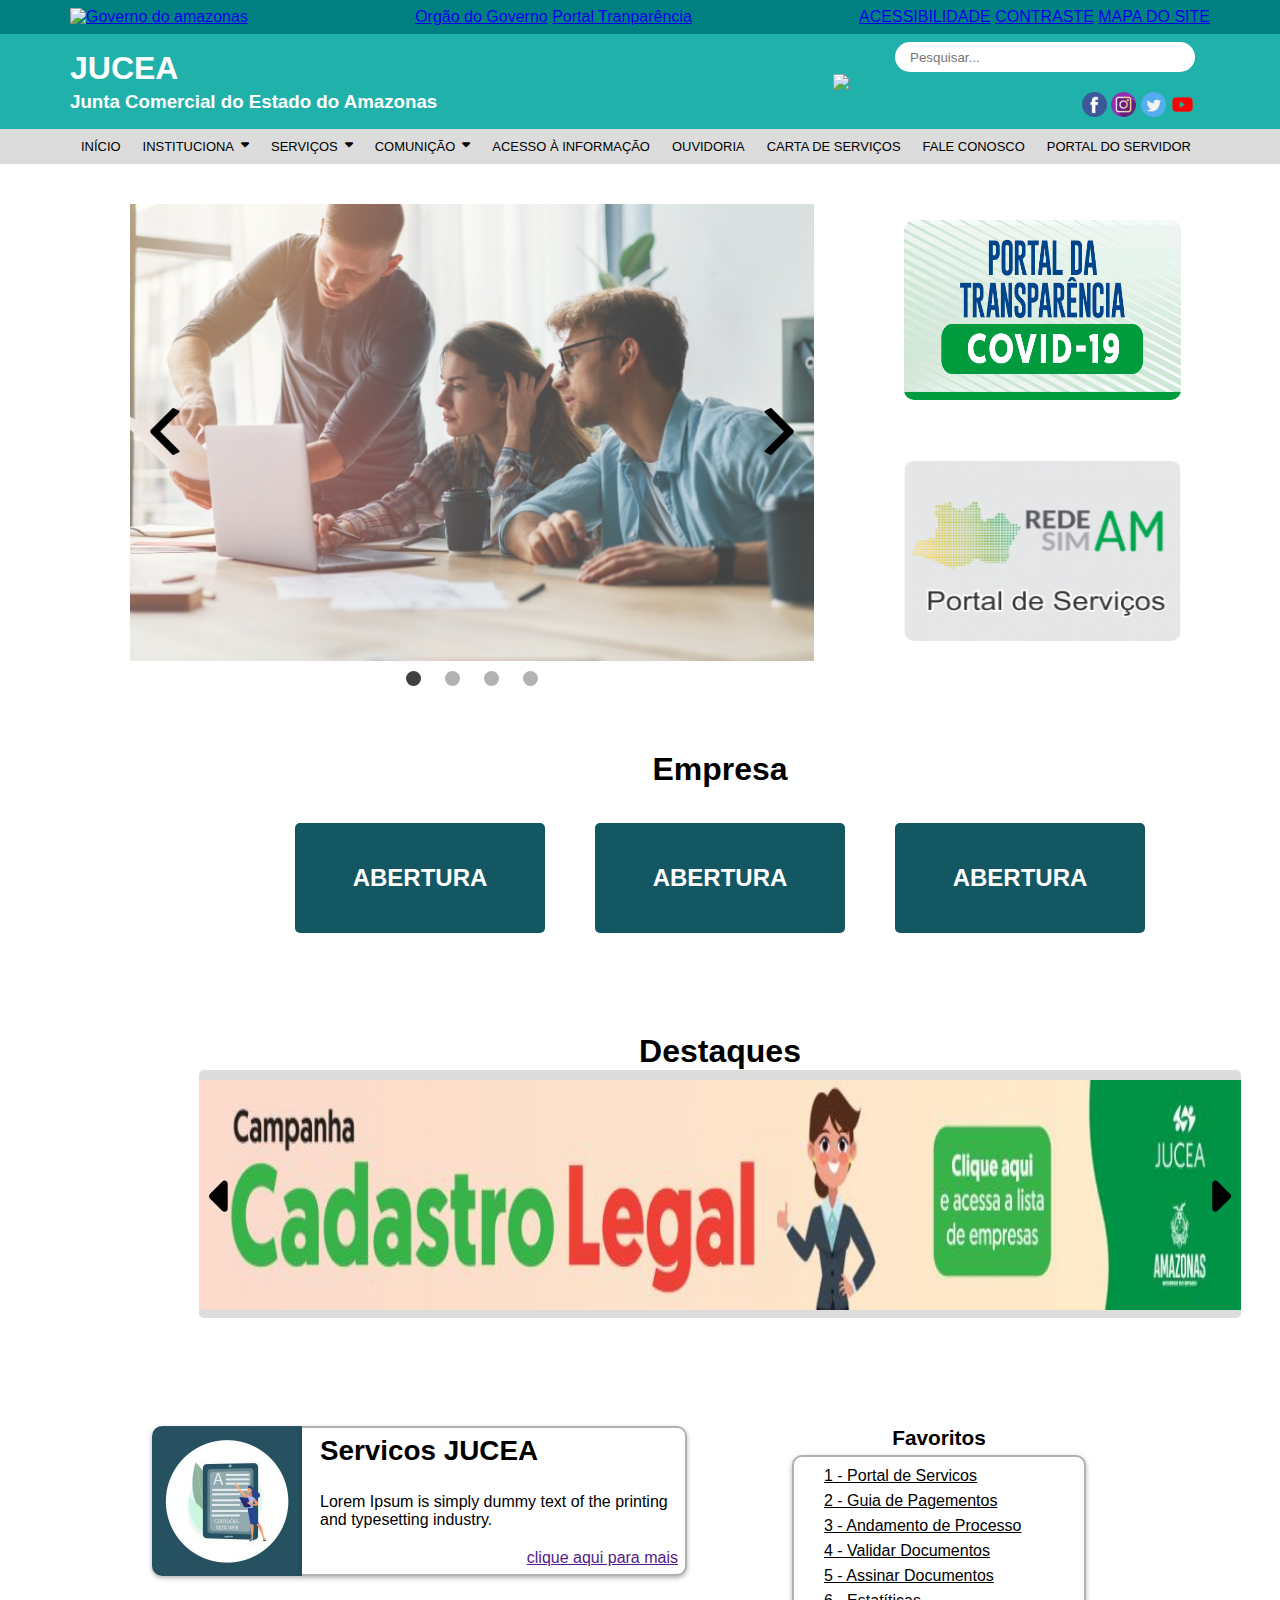
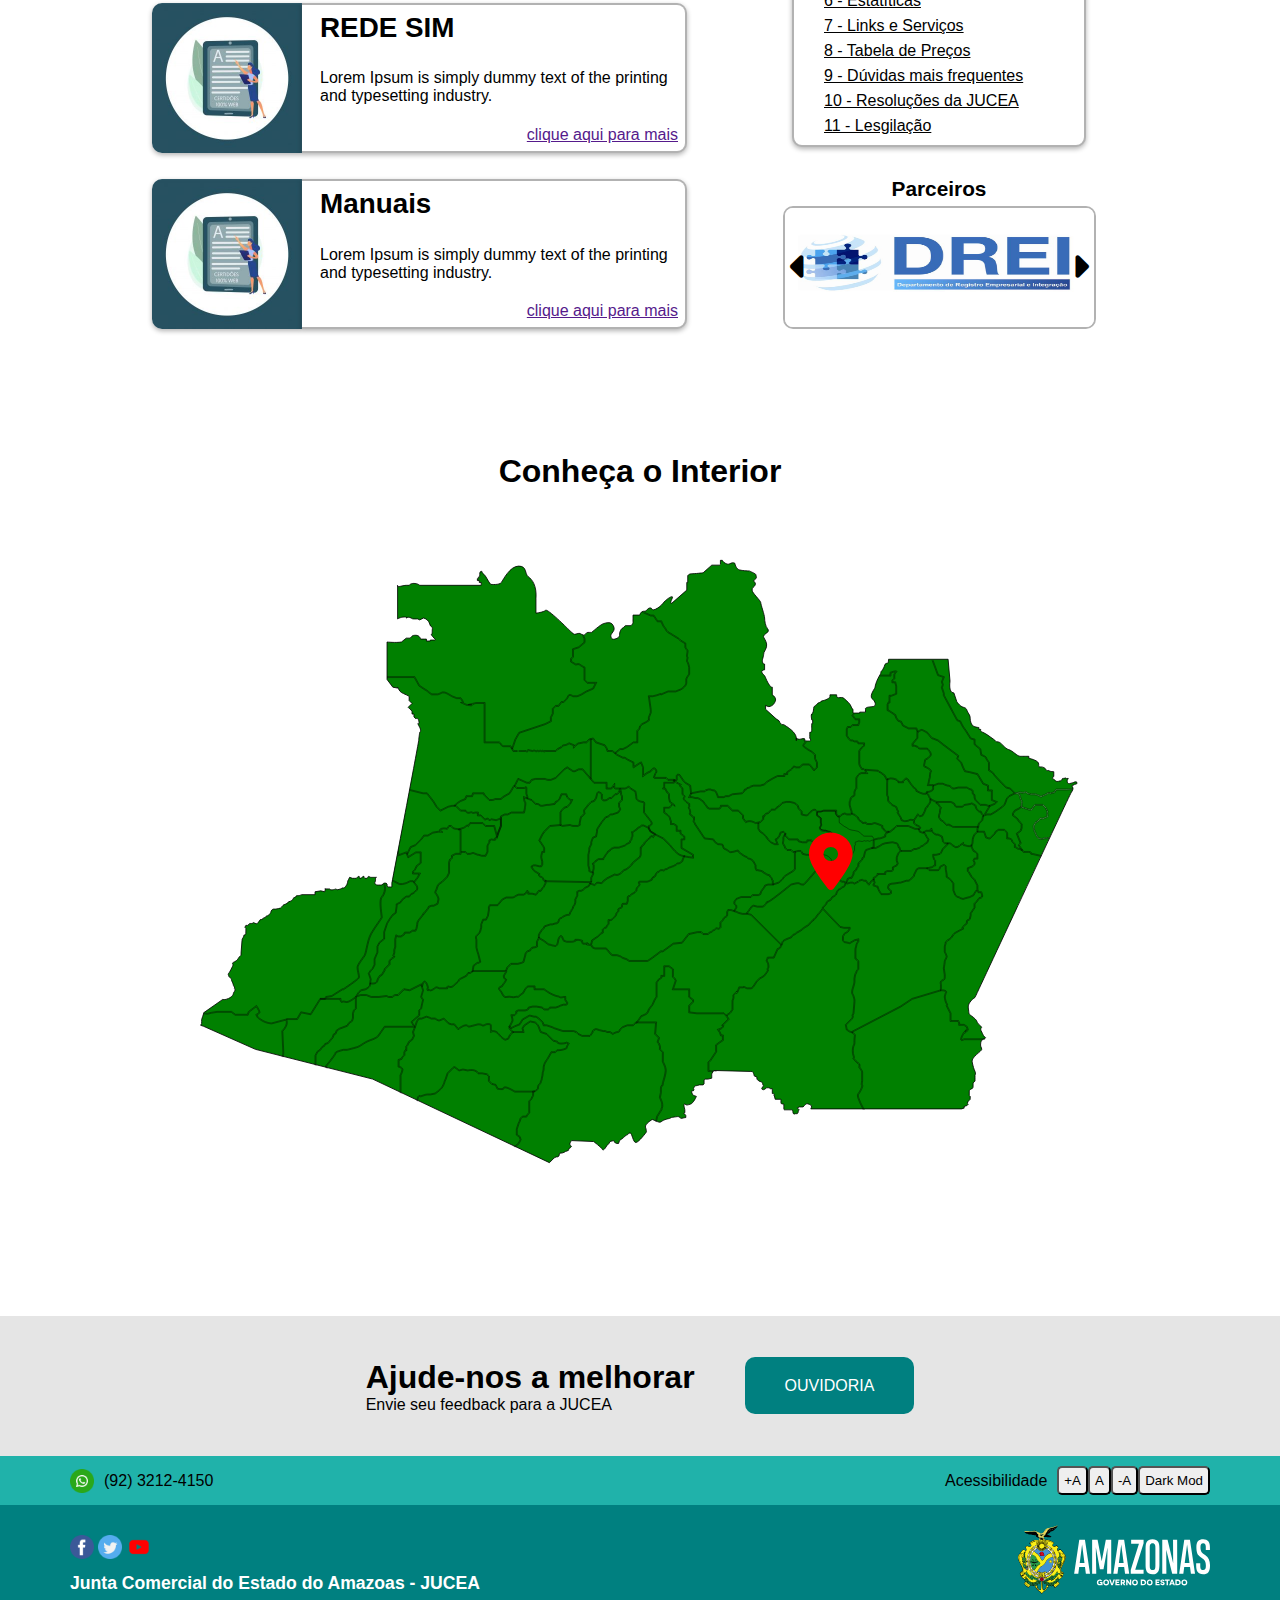
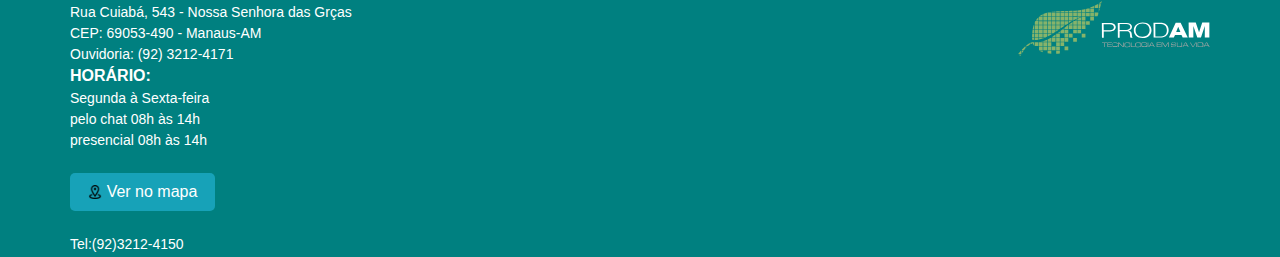
==== commit 953e3bdb: "atualizado o readme" ====
--- a/index.html
+++ b/index.html
@@ -334,7 +334,7 @@
 
         <!-- start mapa-amazonas -->
         <div class="content-mapa">
-            <h1 class="titulo-mapa">JUCEA no Interior</h1>
+            <h1 class="titulo-mapa">Conheça o Interior</h1>
 
             <!--start mapa-amazonas-->
             <div class="mapa-amazonas">
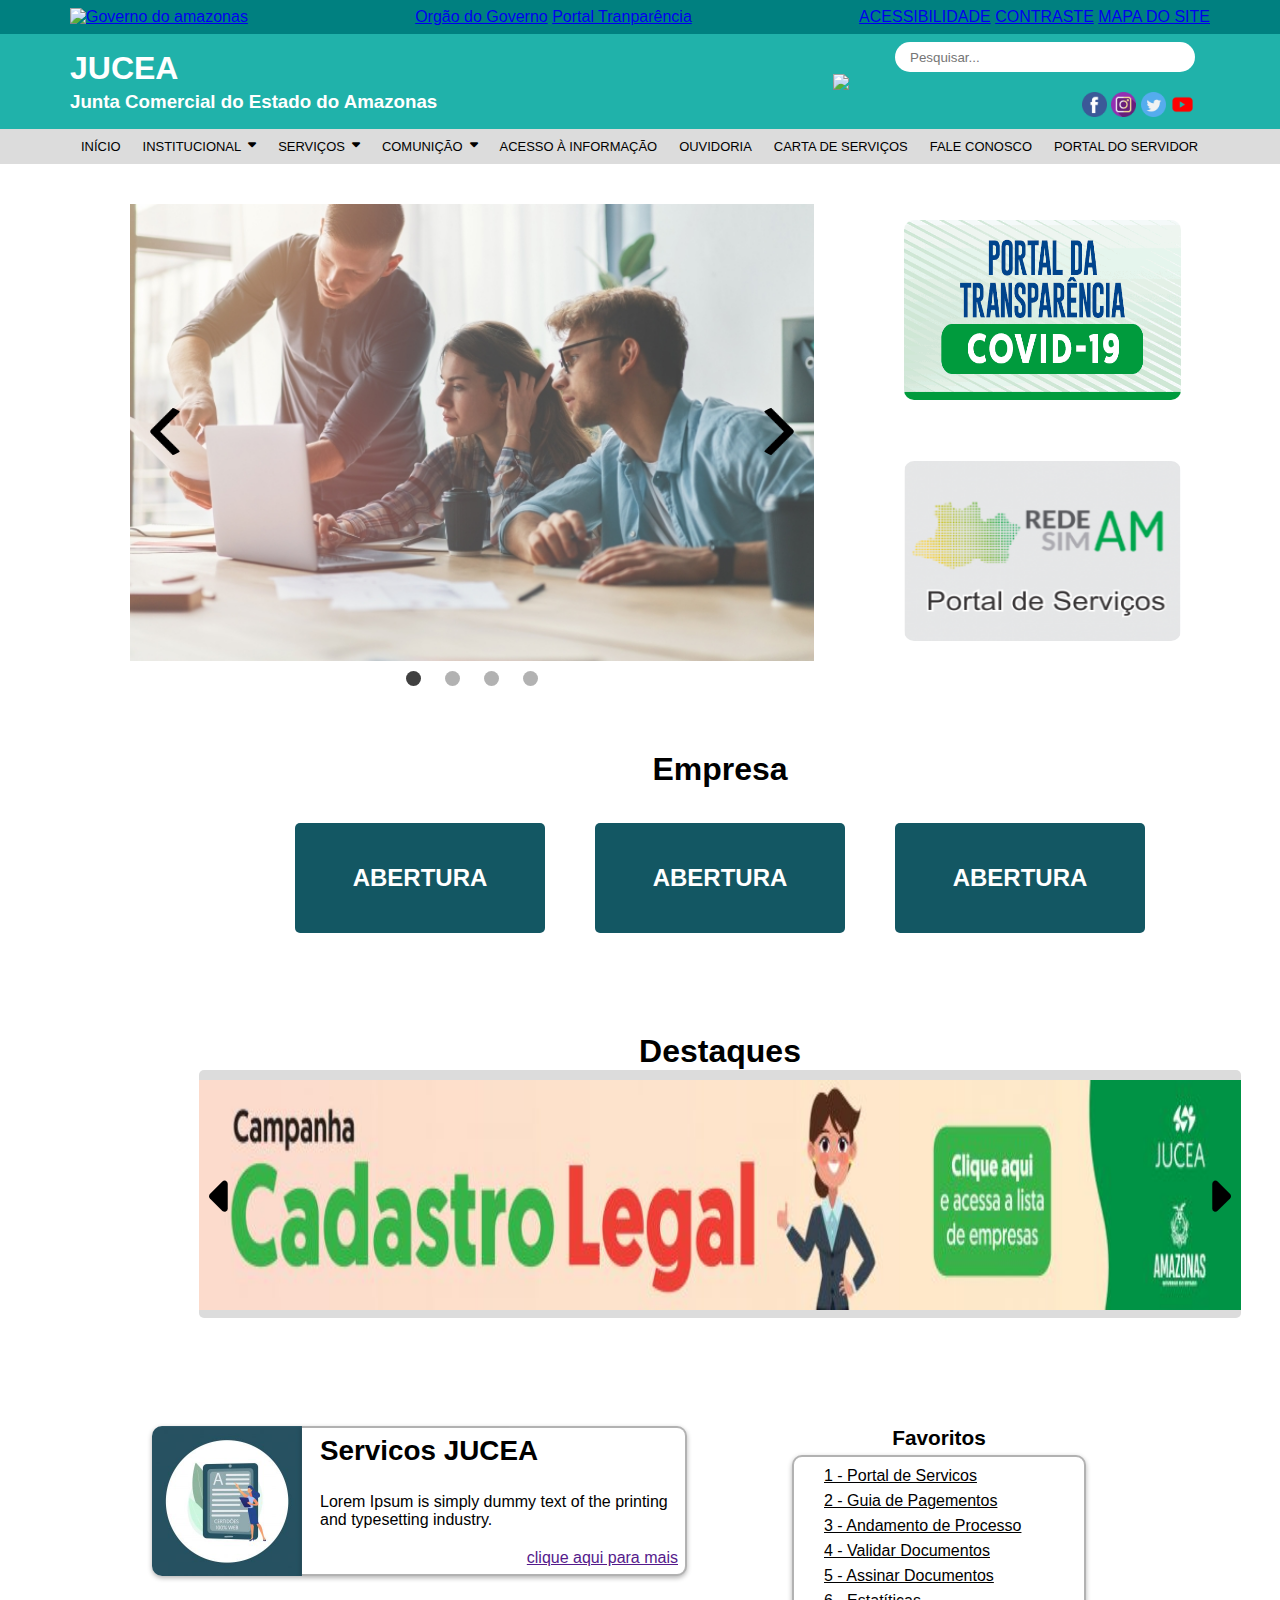
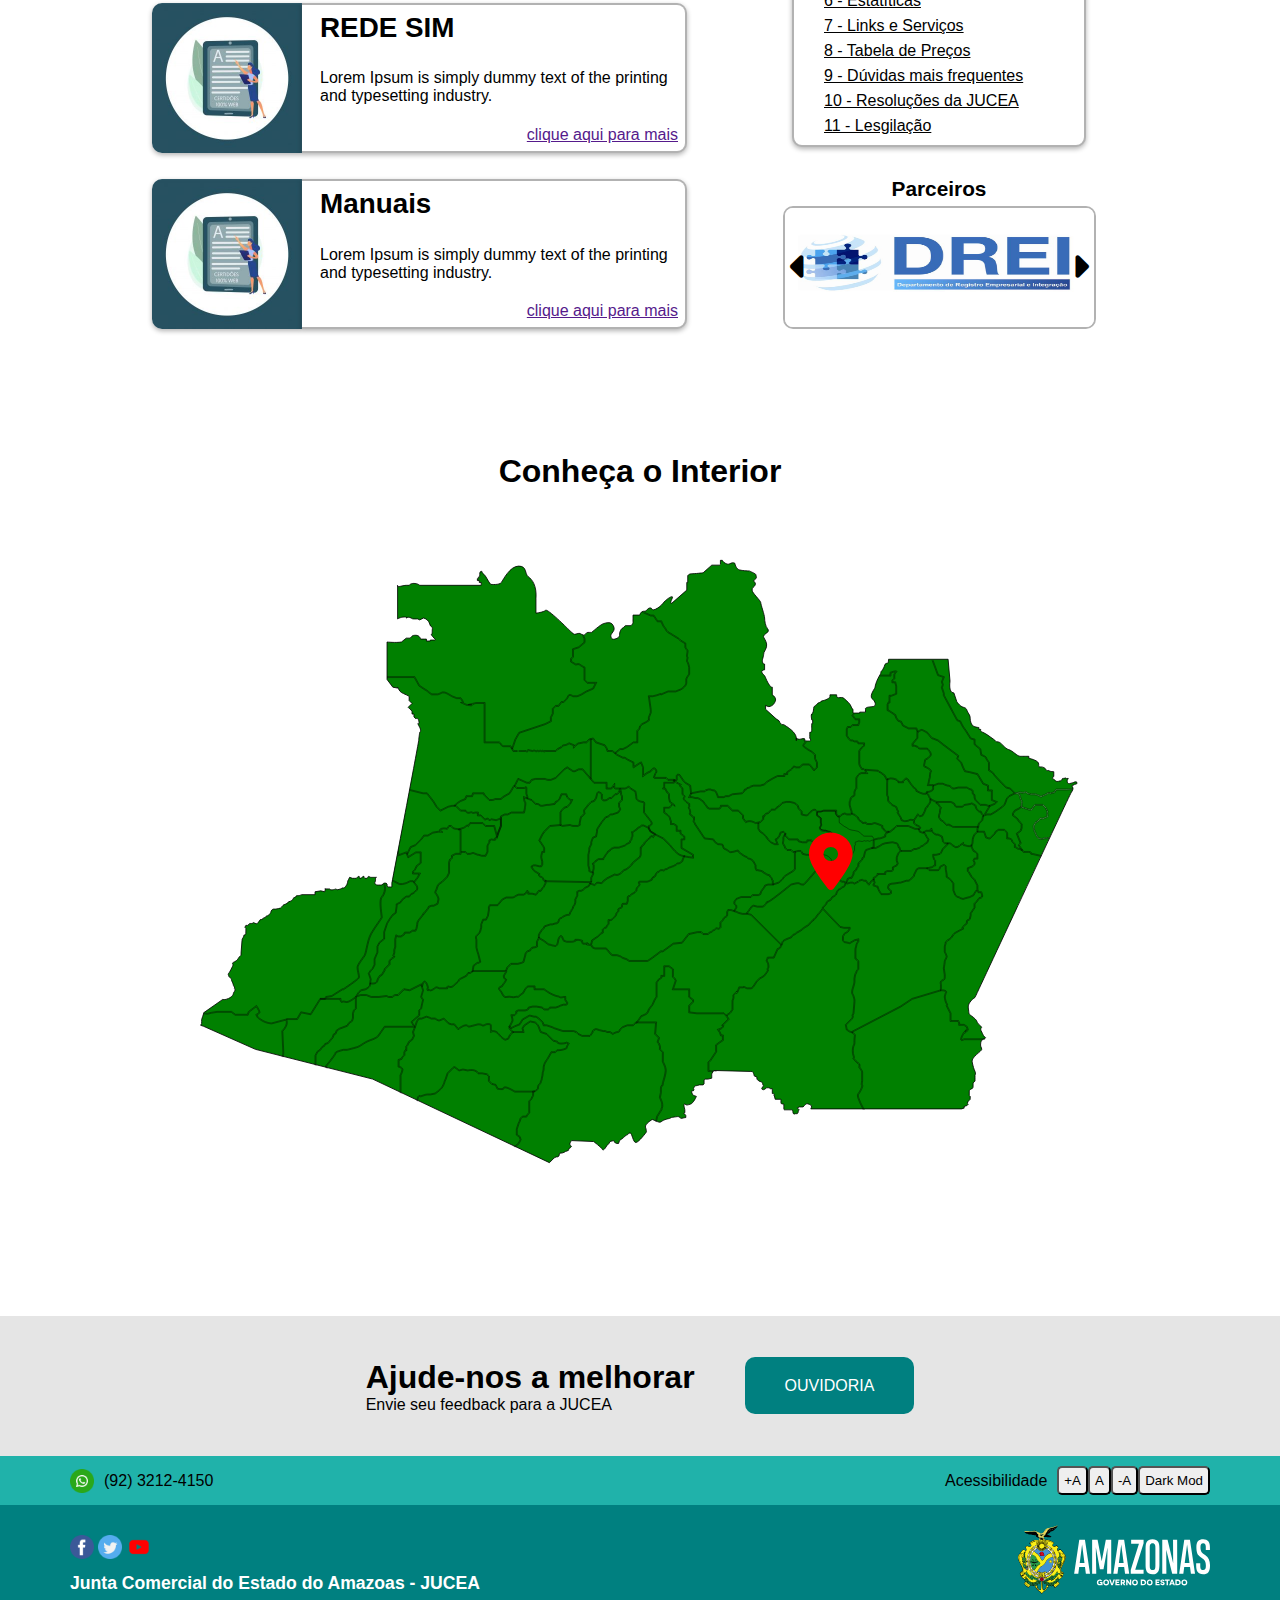
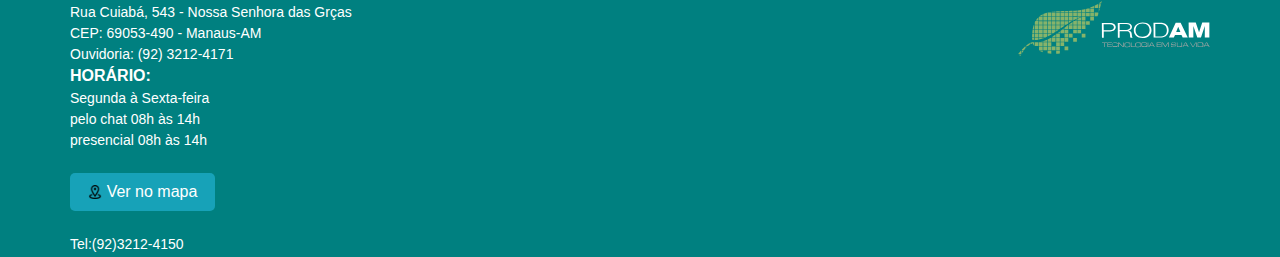
==== commit 5b196468: "adicionando mais atualizacoes do layout das paginas municipios" ====
--- a/index.html
+++ b/index.html
@@ -4,7 +4,6 @@
         <meta charset="utf-8">
         <link rel="stylesheet" href="./styles/home.css">
         <link rel="stylesheet" href="./styles/carousel.css">
-        <link rel="stylesheet" href="./js/carousel.js">
         <link rel="stylesheet" href="./styles/mapa-amazonas.css">
         <link rel="stylesheet" href="https://cdnjs.cloudflare.com/ajax/libs/font-awesome/6.0.0/css/all.min.css">
     </head>
@@ -66,17 +65,18 @@
             <ul class="navbar-menu">
                 <li><a href="#">INÍCIO</a></li>
                 <li>
-                    <a>INSTITUCIONA<i class="fa-solid fa-caret-down"></i></a>    
+                    <a>INSTITUCIONAL<i class="fa-solid fa-caret-down"></i></a>    
                     <ul class="navbar-submenu">
-                        <li><a>SOBRE A JUCEA</a></li>
-                        <li><a>ESTRUTURA ORGANIZACIONAL</a></li>
-                        <li><a>ENDEREÇOS E TELEFONE</a></li>
-                        <li><a>LEILOIROS</a></li>
-                        <li><a>TRADUTORES</a></li>
-                        <li><a>MANUEL DE EXIGÊNCIAS</a></li>
-                        <li><a>COLEGIOS DE VOGAIS</a></li>
-                        <li><a>ATOS DECISÓRIOS</a></li>
-                        <li><a>REDE SIM DIGITAL</a></li>
+                        <li><a href="./sobre.html">SOBRE A JUCEA</a></li>
+                        <li><a href="">ESTRUTURA ORGANIZACIONAL</a></li>
+                        <li><a href="">ENDEREÇOS E TELEFONE</a></li>
+                        <li><a href="">LEILOIROS</a></li>
+                        <li><a href="">TRADUTORES</a></li>
+                        <li><a href="">MANUEL DE EXIGÊNCIAS</a></li>
+                        <li><a href="">COLEGIOS DE VOGAIS</a></li>
+                        <li><a href="">ATOS DECISÓRIOS</a></li>
+                        <li><a href="">REDE SIM DIGITAL</a></li>
+                        <li><a href="./legislacao.html">LESGILAÇÃO</a></li>
                     </ul>
                 </li>
                 <li><a>SERVIÇOS<i class="fa-solid fa-caret-down"></i></a>
@@ -173,7 +173,7 @@
         <div class="content-empresa">
             <h1 class="titulo">Empresa</h1>
             <div class="box-empresa">
-                <a href="#">
+                <a href="./abertura.html">
                     <div class="box">
                         <h1>ABERTURA</h1>
                     </div>
@@ -285,7 +285,7 @@
                     <li><a href="">8 - Tabela de Preços</a></li>
                     <li><a href="">9 - Dúvidas mais frequentes</a></li>
                     <li><a href="">10 - Resoluções da JUCEA</a></li>
-                    <li><a href="">11 - Lesgilação</a></li>
+                    <li><a href="./legislacao.html">11 - Lesgilação</a></li>
                 </ul>
 
                 <h1>Parceiros</h1>
@@ -1250,7 +1250,7 @@
                         <i class="fa-solid fa-location-dot"></i>
                         <ul class="lista-polo">
                             <h1>Rio Negro Manaus - Polo</h1>
-                            <a href=""><li>Iranduba</li></a>
+                            <a href="./iranduba.html"><li>Iranduba</li></a>
                             <a href=""><li>Presidente Figueiredo</li></a>
                             <a href=""><li class="border-radius-bottom">Rio Preto da Eva</li></a>
                         </ul>
@@ -1340,7 +1340,7 @@
         <!--RODAPE BAIXO TOP END-->
 
         <script src="./js/carousel.js"></script>
-        <!-- <script src="./js/destaques-carousel.js"></script> -->
+        <script src="./js/destaques-carousel.js"></script>
         <script src="./js/parceiros-carousel.js"></script>
     </body>
 </html>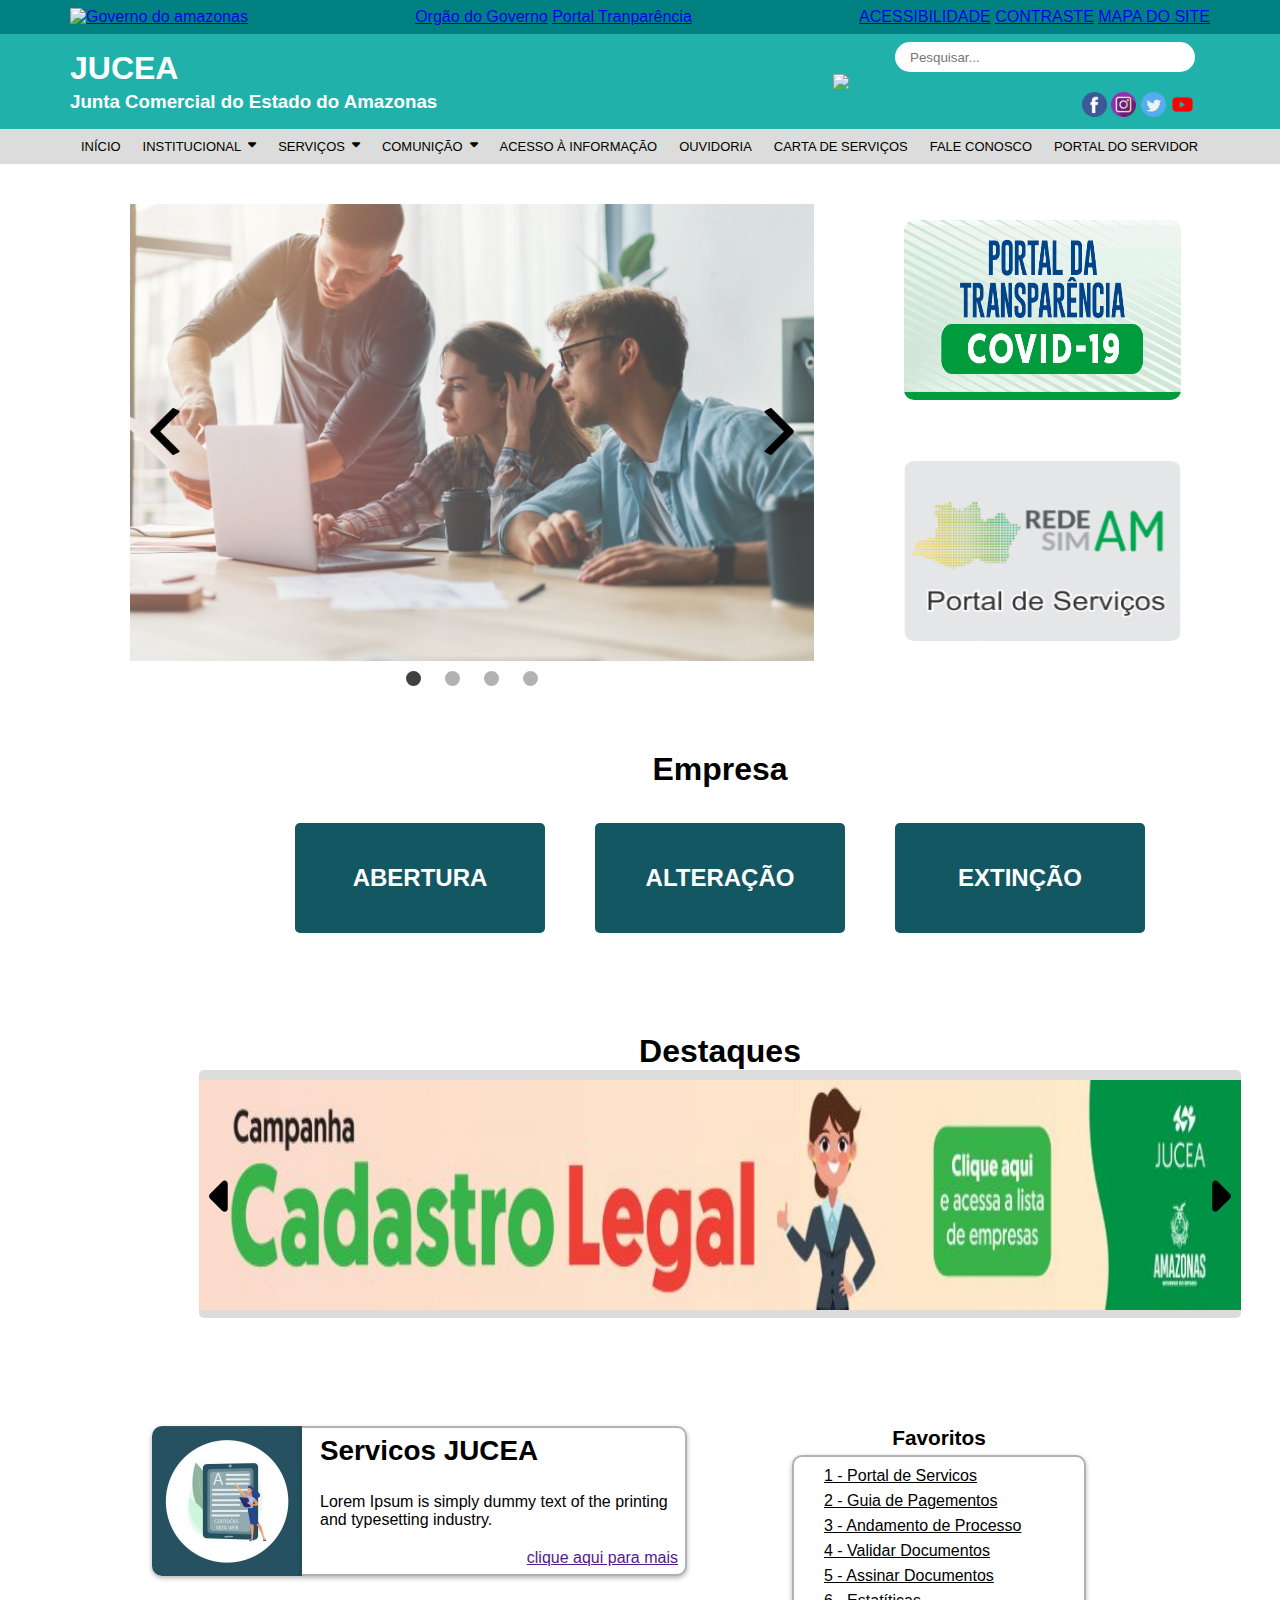
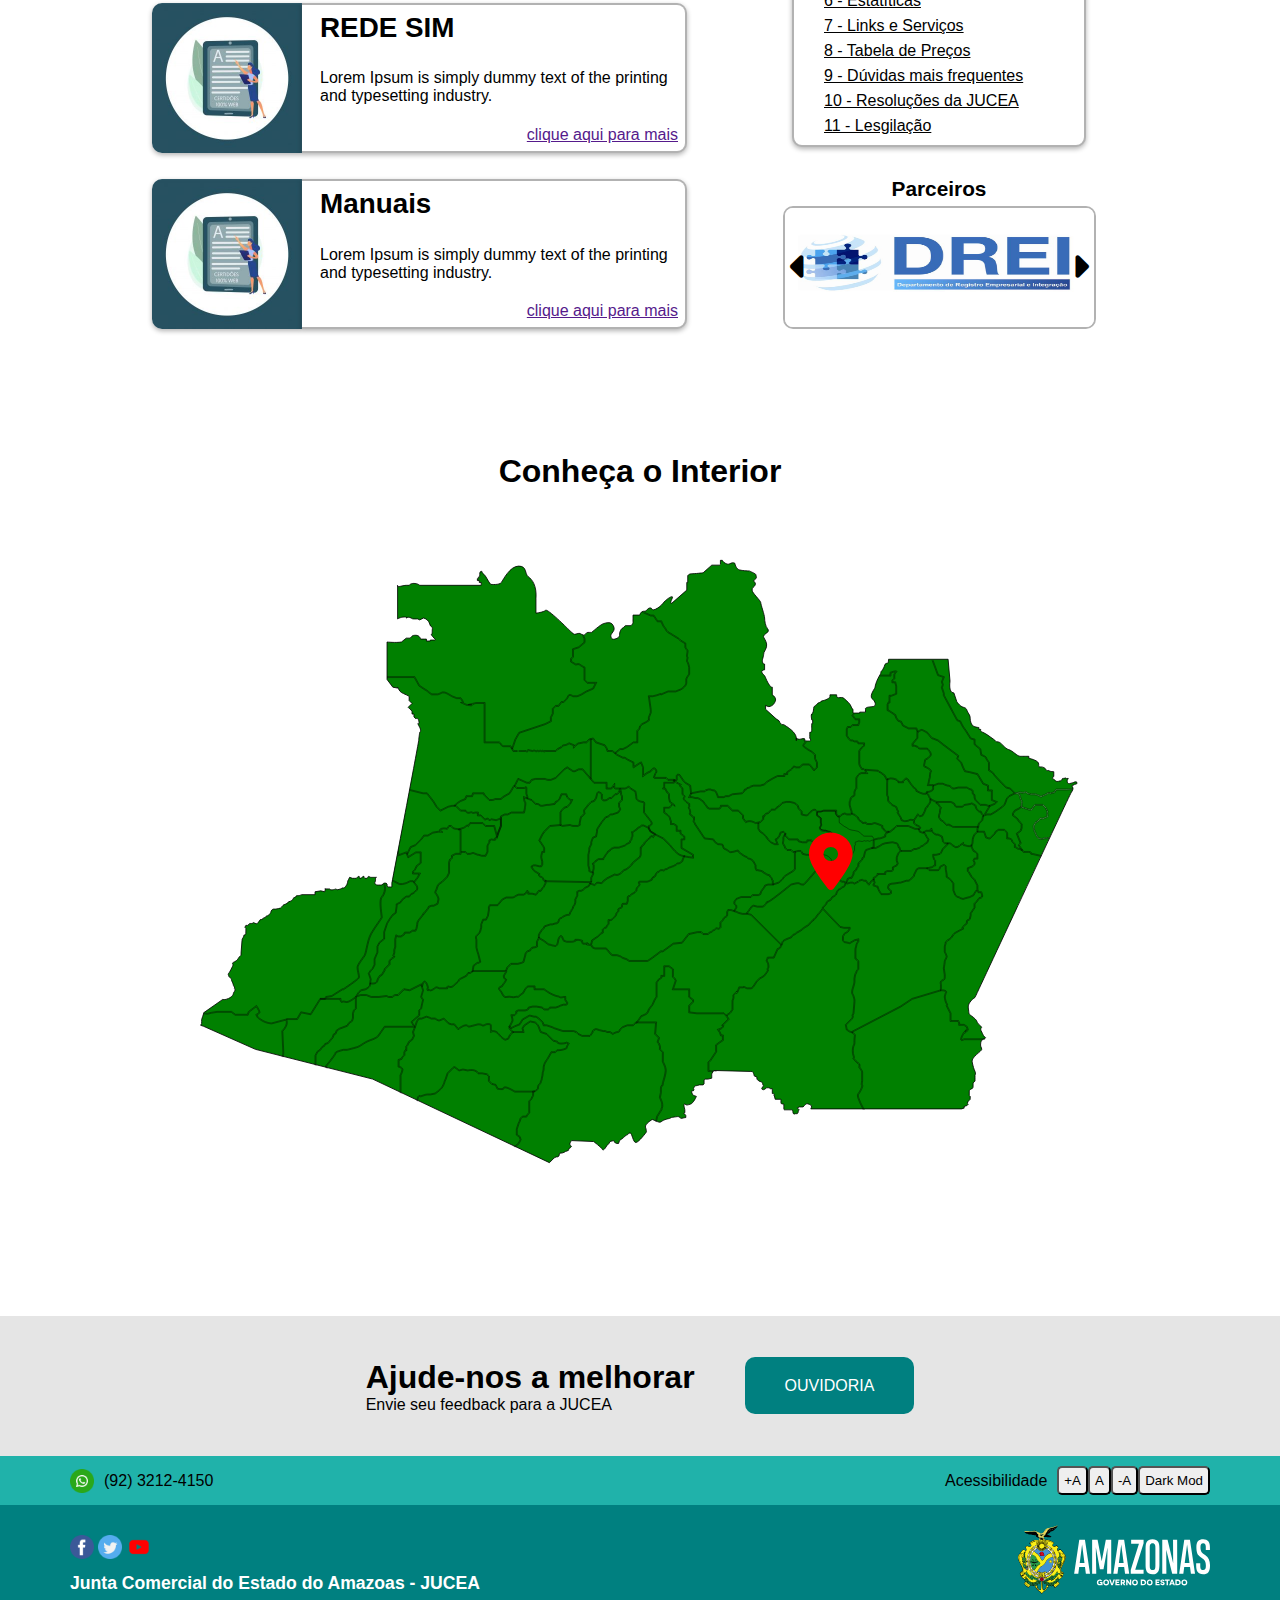
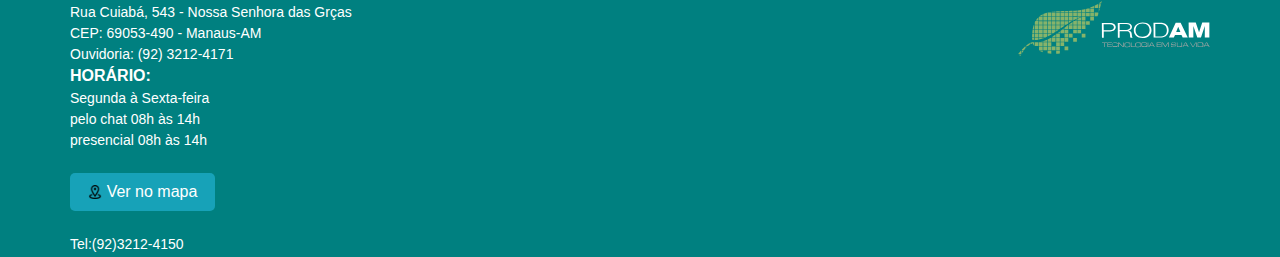
==== commit 62c80c19: "corrigido o carousel principal, o botões da sessão empresa e em Legislação, foi adicionado um cor de" ====
--- a/index.html
+++ b/index.html
@@ -181,13 +181,13 @@
 
                 <a href="#">
                     <div class="box">
-                        <h1>ABERTURA</h1>
+                        <h1>ALTERAÇÃO</h1>
                     </div>
                 </a>
 
                 <a href="#">
                     <div class="box">
-                        <h1>ABERTURA</h1>
+                        <h1>EXTINÇÃO</h1>
                     </div>
                 </a>
             </div>
